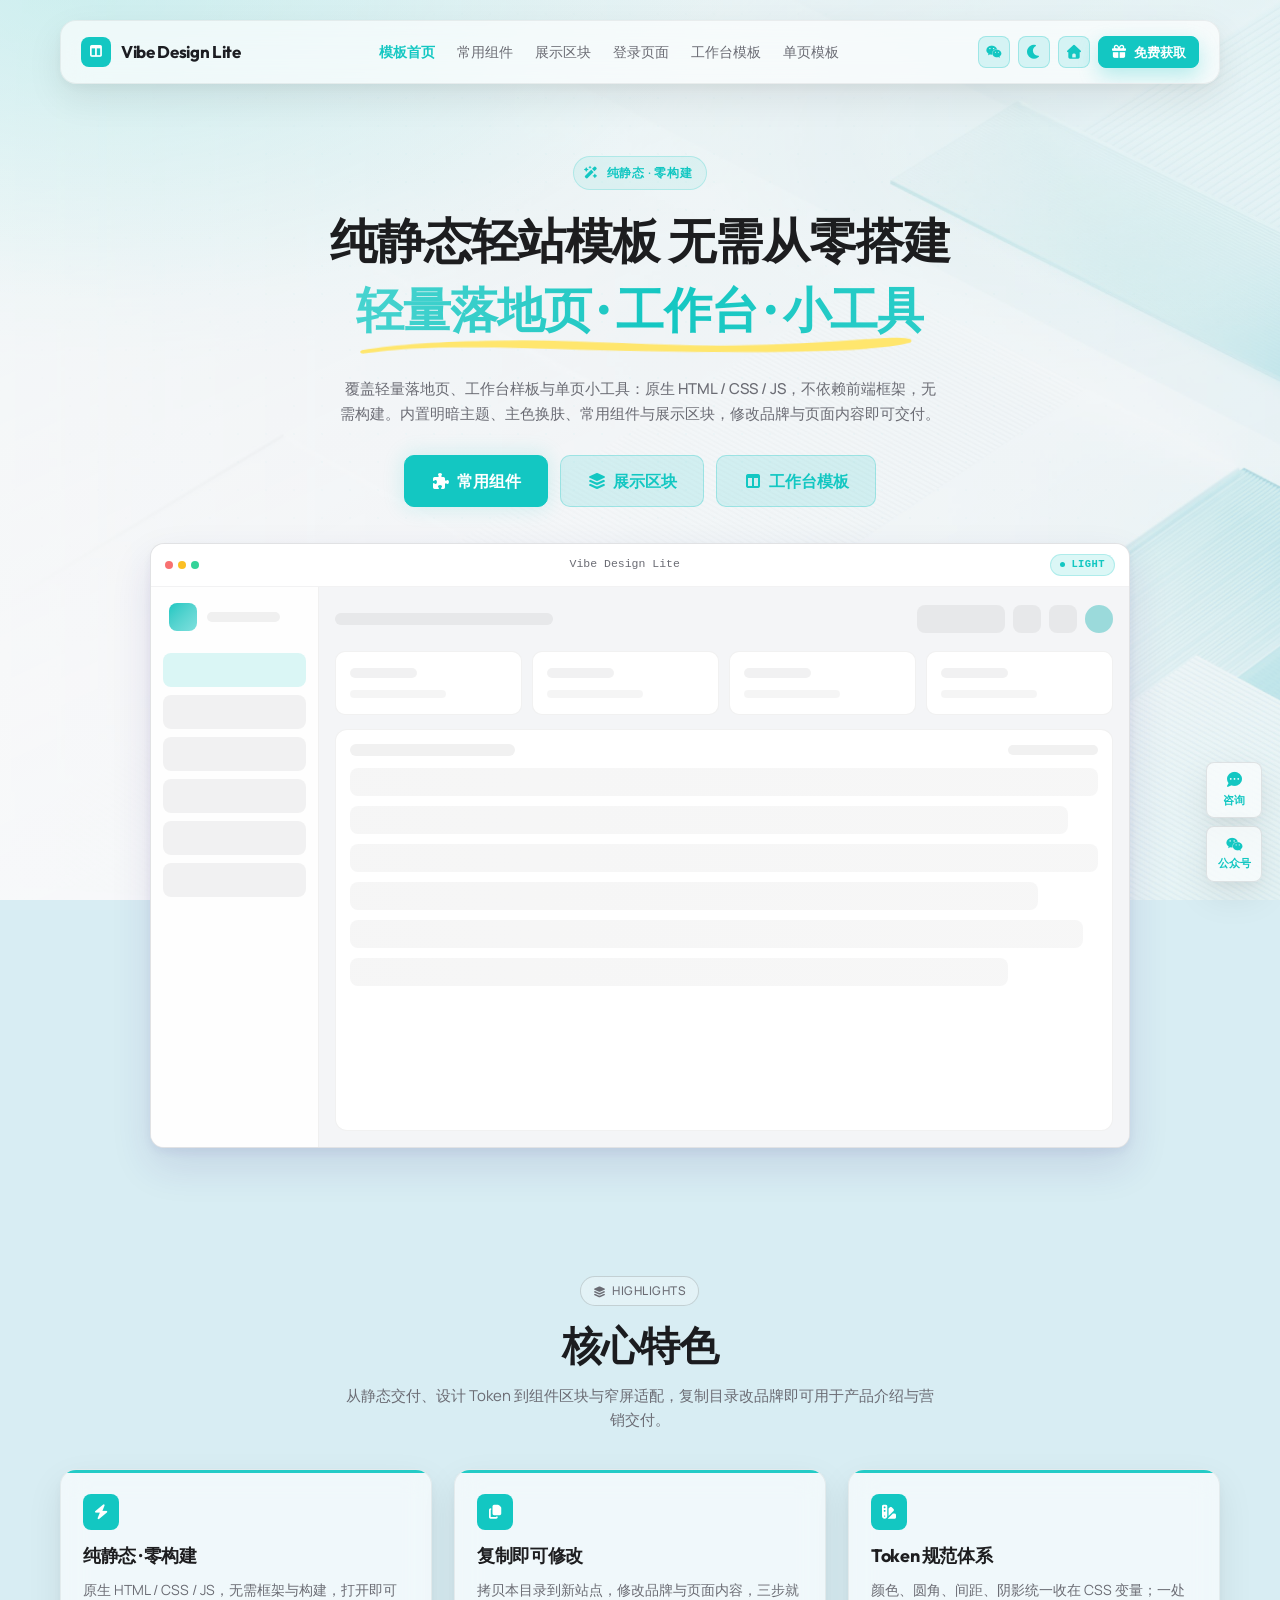
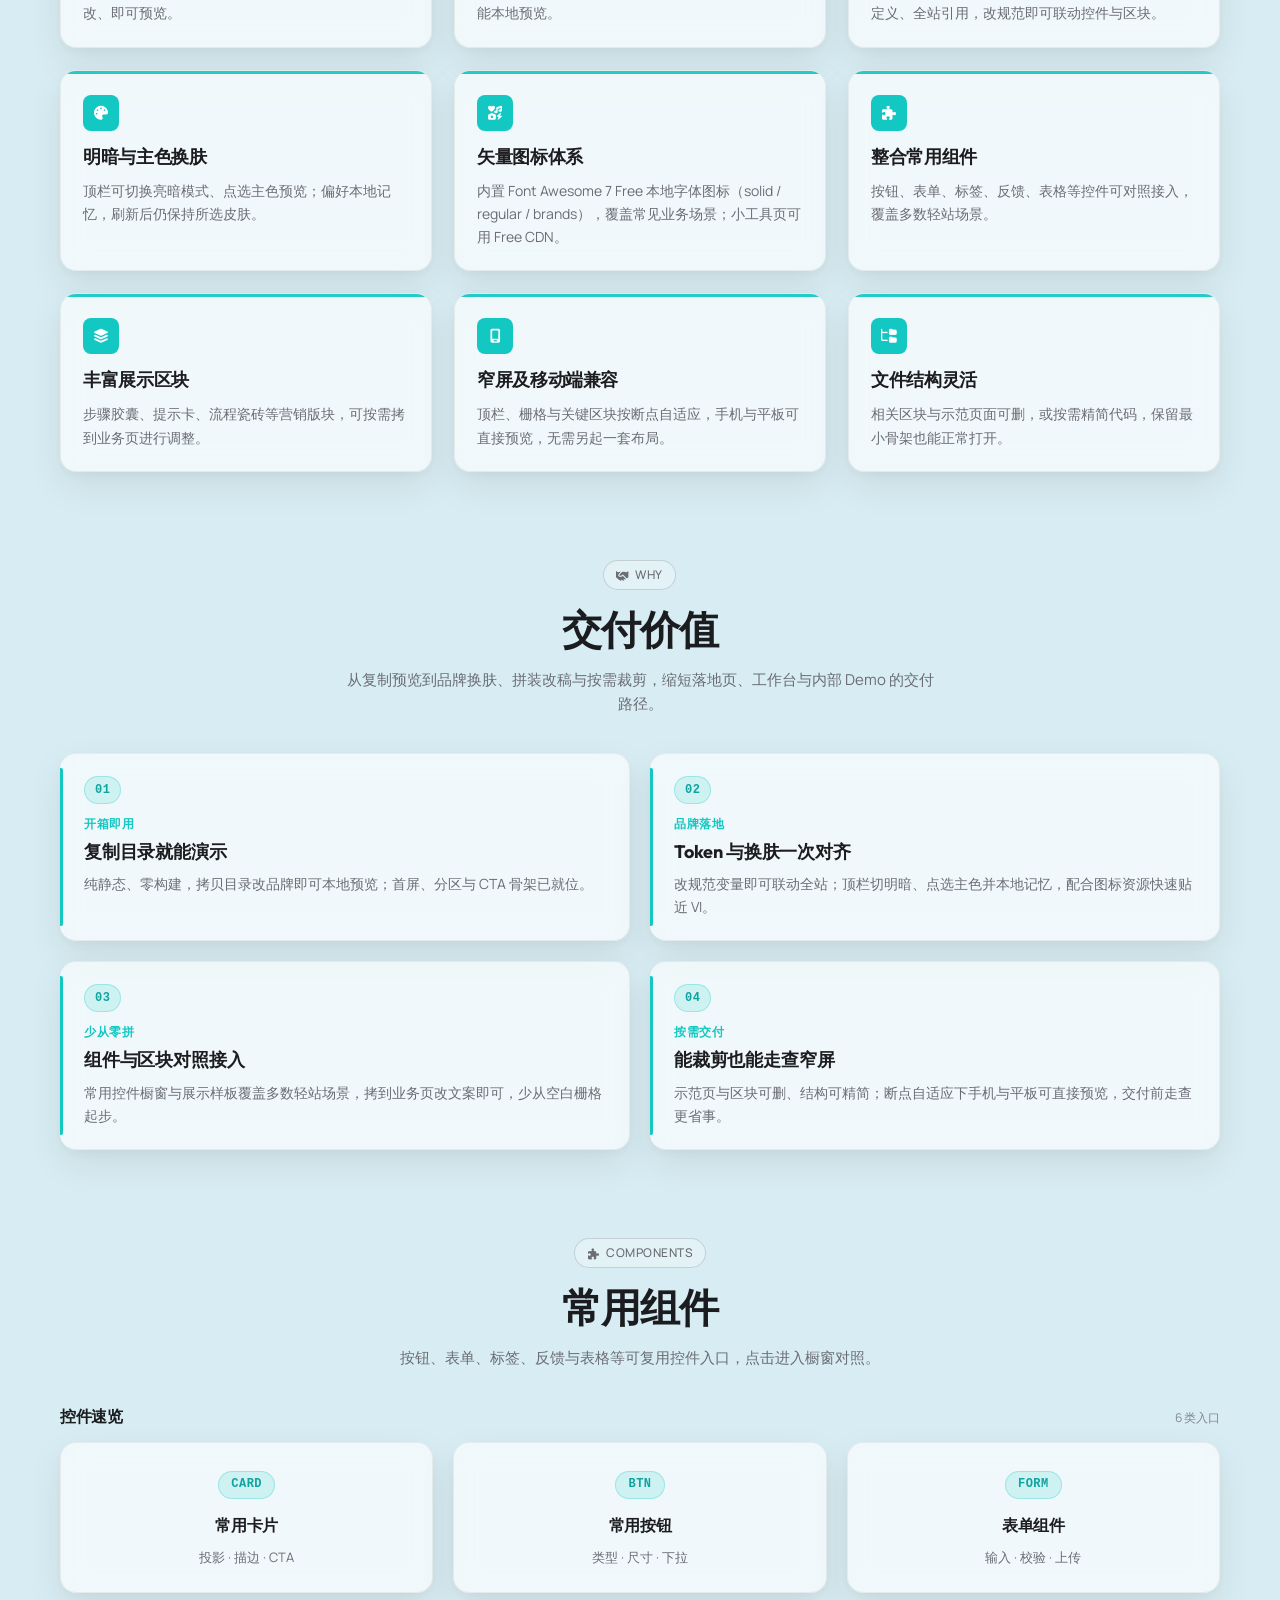
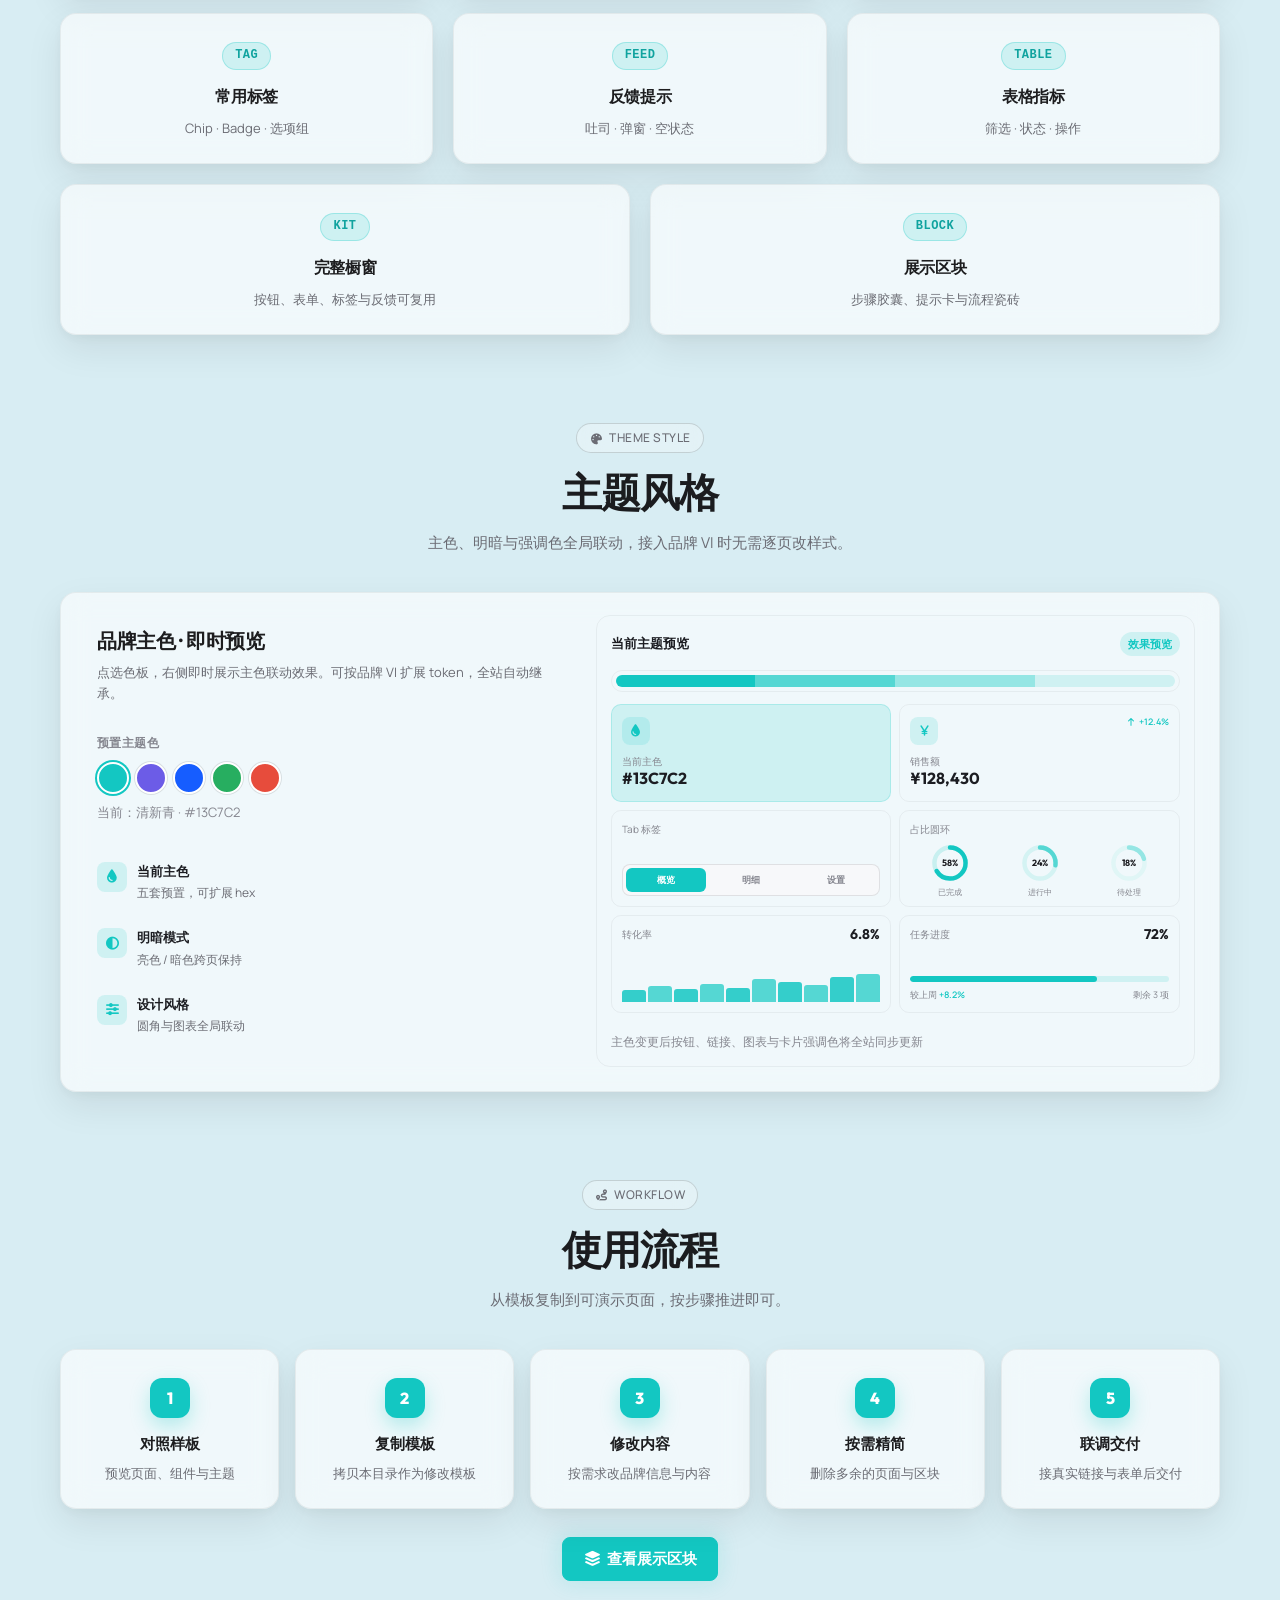
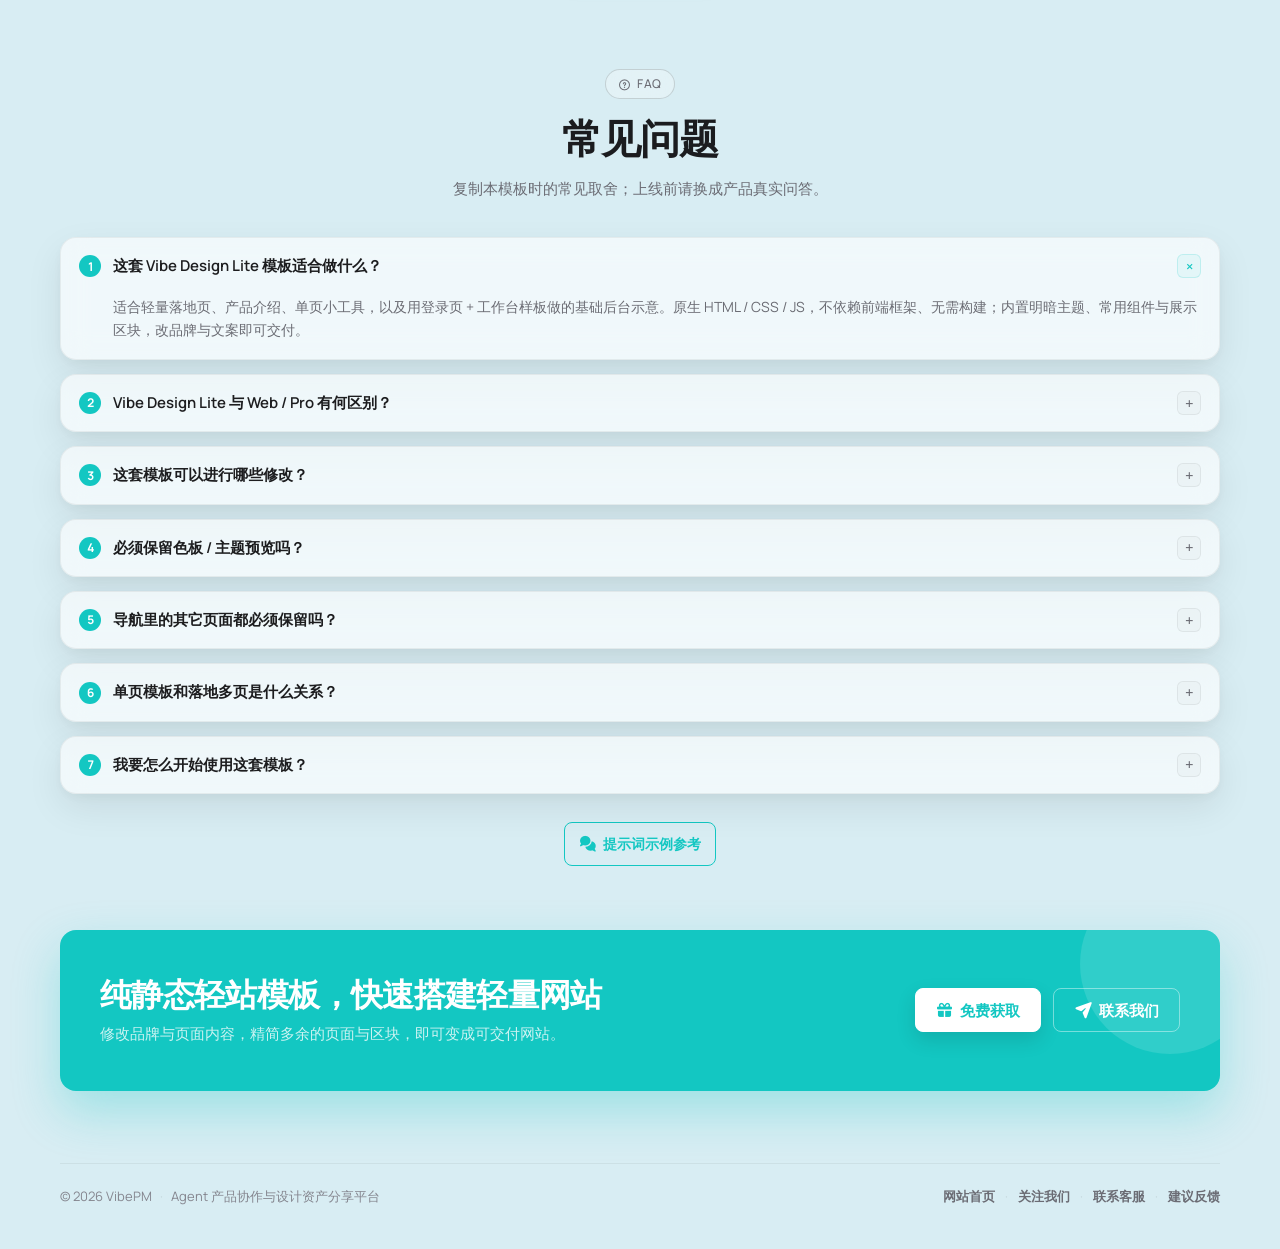
==== index.html @ 29d190fe "Initial open-source release of Vibe Design Lite static template. Includes marketing pages, component" ====
<!DOCTYPE html>
<html lang="zh-CN">
<head>
  <meta charset="UTF-8" />
  <meta name="viewport" content="width=device-width, initial-scale=1" />
  <title>Vibe Design Lite — 轻量静态落地页模板 | VibePM</title>
  <meta name="description" content="Vibe Design Lite：纯静态 HTML/CSS/JS 轻站模板，含落地介绍、组件橱窗、展示区块，以及可选登录页与工作台样板；复制目录改品牌即可预览。" />
  <meta name="keywords" content="Vibe Design Lite,落地页模板,轻站,静态站,工作台,lite-site,VibePM,组件橱窗,FAQ" />
  <meta name="author" content="VibePM" />
  <meta name="theme-color" content="#13c7c2" />
  <script src="./assets/common/js/theme.js"></script>
  <link rel="stylesheet" href="./vendor/fontawesome_free/css/all.min.css" />
  <link rel="stylesheet" href="./assets/common/css/global.css" />
  <link rel="stylesheet" href="./assets/common/css/chrome.css" />
  <link rel="stylesheet" href="./assets/common/css/components.css" />
  <link rel="stylesheet" href="./css/index.css" />
  <link rel="stylesheet" href="./assets/effects/hero-accent-stroke/hero-accent-stroke.css" />
  <link rel="icon" href="./assets/images/logo.svg" type="image/svg+xml">
</head>
<body id="top" class="wa-landing-cover">
  <div class="wa-landing-bg" aria-hidden="true">
    <div class="wa-landing-bg__image"></div>
    <div class="wa-landing-bg__glow"></div>
    <div class="wa-landing-bg__aura"></div>
    <div class="wa-landing-bg__dots"></div>
  </div>

  <div class="wa-shell">
    <div class="wa-nav-shell">
      <div class="wa-nav-shell__inner">
        <header class="wa-nav wa-nav--card">
          <a class="wa-brand" href="#top" aria-label="Vibe Design Lite，返回顶部">
            <span class="wa-brand__mark" aria-hidden="true"><i class="fa-solid fa-table-columns"></i></span>
            <span class="wa-brand__name">Vibe Design Lite</span>
          </a>

          <nav class="wa-nav__links" aria-label="主导航">
            <a href="./index.html" aria-current="page">模板首页</a>
            <a href="./components.html">常用组件</a>
            <a href="./showcase.html">展示区块</a>
            <a href="./login.html" target="_blank" rel="noopener noreferrer">登录页面</a>
            <a href="./shell-dashboard.html" target="_blank" rel="noopener noreferrer">工作台模板</a>
            <a href="./tool.html" target="_blank" rel="noopener noreferrer">单页模板</a>
          </nav>

          <div class="wa-nav__actions">
            <button type="button" class="wa-nav__icon-btn wa-nav__icon-btn--aux" data-modal-open="wechat-modal" aria-label="关注公众号" title="关注公众号">
              <i class="fa-brands fa-weixin" aria-hidden="true"></i>
            </button>
            <button
              type="button"
              class="wa-nav__icon-btn wa-nav__icon-btn--aux"
              data-wa-theme-toggle
              aria-pressed="false"
              aria-label="切换主题"
              title="切换主题"
            >
              <i class="fa-regular fa-moon" aria-hidden="true"></i>
            </button>
            <a
              class="wa-nav__icon-btn wa-nav__icon-btn--aux"
              href="https://www.vibepm.net/"
              target="_blank"
              rel="noopener noreferrer"
              aria-label="网站首页"
              title="网站首页"
            >
              <i class="fa-solid fa-house" aria-hidden="true"></i>
            </a>
            <a
              class="wa-btn wa-btn--primary wa-btn--sm wa-nav__home"
              href="https://www.vibepm.net/home/templates/"
              target="_blank"
              rel="noopener noreferrer"
              aria-label="免费获取"
            >
              <i class="fa-solid fa-gift" aria-hidden="true"></i>
              <span class="wa-nav__home-label">免费获取</span>
            </a>
            <button
              type="button"
              class="wa-nav__toggle"
              data-nav-toggle
              aria-expanded="false"
              aria-controls="nav-drawer"
              aria-label="打开菜单"
            >
              <i class="fa-solid fa-bars" aria-hidden="true"></i>
            </button>
          </div>
        </header>

        <div class="wa-nav__drawer" id="nav-drawer" data-nav-drawer>
          <nav aria-label="移动导航">
            <a href="./index.html" aria-current="page">介绍首页</a>
            <a href="./components.html">常用组件</a>
            <a href="./showcase.html">展示区块</a>
            <a href="./login.html" target="_blank" rel="noopener noreferrer">登录页面</a>
            <a href="./shell-dashboard.html" target="_blank" rel="noopener noreferrer">工作台模板</a>
            <a href="./tool.html" target="_blank" rel="noopener noreferrer">单页模板</a>
          </nav>
        </div>
      </div>
    </div>

    <main class="wa-main">
      <section class="wa-hero wa-hero--pro">
        <div class="wa-container">
          <div class="wa-hero__copy">
            <p class="wa-hero__eyebrow"><i class="fa-solid fa-wand-magic-sparkles" aria-hidden="true"></i> 纯静态 · 零构建</p>
            <h1 class="wa-hero__title">
              <span class="wa-hero__sub">
                纯静态轻站模板 无需从零搭建
                <span class="wa-hero__accent">轻量落地页 · 工作台 · 小工具<svg class="wa-hero__accent-stroke" viewBox="0 0 282 18" preserveAspectRatio="none" aria-hidden="true"><path d="M3 9.5C22 4.8 52 2.6 84 3.4c34 .9 66 5.2 100 5.8 26 .5 52-1.8 78-4.2 6.4-.6 12.2-.8 16.8.4 1.6.4 1.8 2.6.2 3.2-10 3.6-24 4.8-38 5.4-36 1.4-72 .2-107-1.6C99 10.8 66 7.2 34 8.6 20 9.2 9.5 11.2 4.2 12.2 2.2 12.6 1.4 10.6 3 9.5Z"/></svg></span>
              </span>
            </h1>
            <p class="wa-hero__lead">覆盖轻量落地页、工作台样板与单页小工具：原生 HTML / CSS / JS，不依赖前端框架，无需构建。内置明暗主题、主色换肤、常用组件与展示区块，修改品牌与页面内容即可交付。</p>
            <div class="wa-hero__actions">
              <a class="wa-btn wa-btn--primary wa-btn--lg" href="./components.html">
                <i class="fa-solid fa-puzzle-piece" aria-hidden="true"></i>
                常用组件
              </a>
              <a class="wa-btn wa-btn--soft wa-btn--lg" href="./showcase.html">
                <i class="fa-solid fa-layer-group" aria-hidden="true"></i>
                展示区块
              </a>
              <a
                class="wa-btn wa-btn--soft wa-btn--lg"
                href="./shell-dashboard.html"
                target="_blank"
                rel="noopener noreferrer"
              >
                <i class="fa-solid fa-table-columns" aria-hidden="true"></i>
                工作台模板
              </a>
            </div>
          </div>

          <div class="wa-hero-demo" aria-label="产品界面示意">
            <div class="wa-stage">
              <div class="wa-stage__chrome">
                <div class="wa-stage__dots" aria-hidden="true"><span></span><span></span><span></span></div>
                <span class="wa-stage__meta">Vibe Design Lite</span>
                <span class="wa-stage__status">
                  <span class="wa-stage__status-light">LIGHT</span>
                  <span class="wa-stage__status-dark">DARK</span>
                </span>
              </div>
              <div class="wa-hero-demo__screens" aria-hidden="true">
                <div class="wa-admin-skel">
                  <aside class="wa-admin-skel__side">
                    <div class="wa-admin-skel__brand">
                      <span class="wa-admin-skel__logo"></span>
                      <span class="wa-admin-skel__bar wa-admin-skel__bar--sm" style="width: 56%"></span>
                    </div>
                    <div class="wa-admin-skel__nav">
                      <span class="wa-admin-skel__nav-item is-active"></span>
                      <span class="wa-admin-skel__nav-item"></span>
                      <span class="wa-admin-skel__nav-item"></span>
                      <span class="wa-admin-skel__nav-item"></span>
                      <span class="wa-admin-skel__nav-item"></span>
                      <span class="wa-admin-skel__nav-item"></span>
                    </div>
                  </aside>
                  <div class="wa-admin-skel__main">
                    <div class="wa-admin-skel__top">
                      <span class="wa-admin-skel__bar" style="width: 28%"></span>
                      <div class="wa-admin-skel__top-tools">
                        <span class="wa-admin-skel__chip"></span>
                        <span class="wa-admin-skel__dot"></span>
                        <span class="wa-admin-skel__dot"></span>
                        <span class="wa-admin-skel__avatar"></span>
                      </div>
                    </div>
                    <div class="wa-admin-skel__stats">
                      <div class="wa-admin-skel__stat"></div>
                      <div class="wa-admin-skel__stat"></div>
                      <div class="wa-admin-skel__stat"></div>
                      <div class="wa-admin-skel__stat"></div>
                    </div>
                    <div class="wa-admin-skel__panel">
                      <div class="wa-admin-skel__panel-head">
                        <span class="wa-admin-skel__bar" style="width: 22%"></span>
                        <span class="wa-admin-skel__bar wa-admin-skel__bar--sm" style="width: 12%"></span>
                      </div>
                      <div class="wa-admin-skel__rows">
                        <span class="wa-admin-skel__row"></span>
                        <span class="wa-admin-skel__row"></span>
                        <span class="wa-admin-skel__row"></span>
                        <span class="wa-admin-skel__row"></span>
                        <span class="wa-admin-skel__row"></span>
                        <span class="wa-admin-skel__row"></span>
                      </div>
                    </div>
                  </div>
                </div>
              </div>
            </div>
          </div>
        </div>
      </section>

      <section class="wa-section" id="features">
        <div class="wa-container">
          <div class="wa-section__head">
            <p class="wa-section__eyebrow"><i class="fa-solid fa-layer-group" aria-hidden="true"></i> Highlights</p>
            <h2 class="wa-section__title">核心特色</h2>
            <p class="wa-section__desc">从静态交付、设计 Token 到组件区块与窄屏适配，复制目录改品牌即可用于产品介绍与营销交付。</p>
          </div>
          <div class="wa-features">
            <article class="wa-feature">
              <div class="wa-feature__icon"><i class="fa-solid fa-bolt" aria-hidden="true"></i></div>
              <h3 class="wa-feature__title">纯静态 · 零构建</h3>
              <p class="wa-feature__text">原生 HTML / CSS / JS，无需框架与构建，打开即可改、即可预览。</p>
            </article>
            <article class="wa-feature">
              <div class="wa-feature__icon"><i class="fa-solid fa-copy" aria-hidden="true"></i></div>
              <h3 class="wa-feature__title">复制即可修改</h3>
              <p class="wa-feature__text">拷贝本目录到新站点，修改品牌与页面内容，三步就能本地预览。</p>
            </article>
            <article class="wa-feature">
              <div class="wa-feature__icon"><i class="fa-solid fa-swatchbook" aria-hidden="true"></i></div>
              <h3 class="wa-feature__title">Token 规范体系</h3>
              <p class="wa-feature__text">颜色、圆角、间距、阴影统一收在 CSS 变量；一处定义、全站引用，改规范即可联动控件与区块。</p>
            </article>
            <article class="wa-feature">
              <div class="wa-feature__icon"><i class="fa-solid fa-palette" aria-hidden="true"></i></div>
              <h3 class="wa-feature__title">明暗与主色换肤</h3>
              <p class="wa-feature__text">顶栏可切换亮暗模式、点选主色预览；偏好本地记忆，刷新后仍保持所选皮肤。</p>
            </article>
            <article class="wa-feature">
              <div class="wa-feature__icon"><i class="fa-solid fa-icons" aria-hidden="true"></i></div>
              <h3 class="wa-feature__title">矢量图标体系</h3>
              <p class="wa-feature__text">内置 Font Awesome 7 Free 本地字体图标（solid / regular / brands），覆盖常见业务场景；小工具页可用 Free CDN。</p>
            </article>
            <article class="wa-feature">
              <div class="wa-feature__icon"><i class="fa-solid fa-puzzle-piece" aria-hidden="true"></i></div>
              <h3 class="wa-feature__title">整合常用组件</h3>
              <p class="wa-feature__text">按钮、表单、标签、反馈、表格等控件可对照接入，覆盖多数轻站场景。</p>
            </article>
            <article class="wa-feature">
              <div class="wa-feature__icon"><i class="fa-solid fa-layer-group" aria-hidden="true"></i></div>
              <h3 class="wa-feature__title">丰富展示区块</h3>
              <p class="wa-feature__text">步骤胶囊、提示卡、流程瓷砖等营销版块，可按需拷到业务页进行调整。</p>
            </article>
            <article class="wa-feature">
              <div class="wa-feature__icon"><i class="fa-solid fa-mobile-screen" aria-hidden="true"></i></div>
              <h3 class="wa-feature__title">窄屏及移动端兼容</h3>
              <p class="wa-feature__text">顶栏、栅格与关键区块按断点自适应，手机与平板可直接预览，无需另起一套布局。</p>
            </article>
            <article class="wa-feature">
              <div class="wa-feature__icon"><i class="fa-solid fa-folder-tree" aria-hidden="true"></i></div>
              <h3 class="wa-feature__title">文件结构灵活</h3>
              <p class="wa-feature__text">相关区块与示范页面可删，或按需精简代码，保留最小骨架也能正常打开。</p>
            </article>
          </div>
        </div>
      </section>

      <section class="wa-section wa-section--muted" id="value">
        <div class="wa-container">
          <div class="wa-section__head">
            <p class="wa-section__eyebrow"><i class="fa-solid fa-handshake" aria-hidden="true"></i> Why</p>
            <h2 class="wa-section__title">交付价值</h2>
            <p class="wa-section__desc">从复制预览到品牌换肤、拼装改稿与按需裁剪，缩短落地页、工作台与内部 Demo 的交付路径。</p>
          </div>
          <div class="wa-value-grid">
            <article class="wa-value">
              <span class="wa-value__index" aria-hidden="true">01</span>
              <div class="wa-value__content">
                <p class="wa-value__kicker">开箱即用</p>
                <h3 class="wa-value__title">复制目录就能演示</h3>
                <p class="wa-value__text">纯静态、零构建，拷贝目录改品牌即可本地预览；首屏、分区与 CTA 骨架已就位。</p>
              </div>
            </article>
            <article class="wa-value">
              <span class="wa-value__index" aria-hidden="true">02</span>
              <div class="wa-value__content">
                <p class="wa-value__kicker">品牌落地</p>
                <h3 class="wa-value__title">Token 与换肤一次对齐</h3>
                <p class="wa-value__text">改规范变量即可联动全站；顶栏切明暗、点选主色并本地记忆，配合图标资源快速贴近 VI。</p>
              </div>
            </article>
            <article class="wa-value">
              <span class="wa-value__index" aria-hidden="true">03</span>
              <div class="wa-value__content">
                <p class="wa-value__kicker">少从零拼</p>
                <h3 class="wa-value__title">组件与区块对照接入</h3>
                <p class="wa-value__text">常用控件橱窗与展示样板覆盖多数轻站场景，拷到业务页改文案即可，少从空白栅格起步。</p>
              </div>
            </article>
            <article class="wa-value">
              <span class="wa-value__index" aria-hidden="true">04</span>
              <div class="wa-value__content">
                <p class="wa-value__kicker">按需交付</p>
                <h3 class="wa-value__title">能裁剪也能走查窄屏</h3>
                <p class="wa-value__text">示范页与区块可删、结构可精简；断点自适应下手机与平板可直接预览，交付前走查更省事。</p>
              </div>
            </article>
          </div>
        </div>
      </section>

      <section class="wa-section" id="kit">
        <div class="wa-container">
          <div class="wa-section__head">
            <p class="wa-section__eyebrow"><i class="fa-solid fa-puzzle-piece" aria-hidden="true"></i> Components</p>
            <h2 class="wa-section__title">常用组件</h2>
            <p class="wa-section__desc">按钮、表单、标签、反馈与表格等可复用控件入口，点击进入橱窗对照。</p>
          </div>

          <div class="wa-template-head"><h3>控件速览</h3><span>6 类入口</span></div>
          <div class="wa-export-grid wa-export-grid--3">
            <a class="wa-export-card" href="./components.html#kit-cards">
              <span class="wa-export-card__ext">CARD</span>
              <h3>常用卡片</h3>
              <p>投影 · 描边 · CTA</p>
            </a>
            <a class="wa-export-card" href="./components.html#kit-buttons">
              <span class="wa-export-card__ext">BTN</span>
              <h3>常用按钮</h3>
              <p>类型 · 尺寸 · 下拉</p>
            </a>
            <a class="wa-export-card" href="./components.html#kit-forms">
              <span class="wa-export-card__ext">FORM</span>
              <h3>表单组件</h3>
              <p>输入 · 校验 · 上传</p>
            </a>
            <a class="wa-export-card" href="./components.html#kit-tags">
              <span class="wa-export-card__ext">TAG</span>
              <h3>常用标签</h3>
              <p>Chip · Badge · 选项组</p>
            </a>
            <a class="wa-export-card" href="./components.html#kit-feedback">
              <span class="wa-export-card__ext">FEED</span>
              <h3>反馈提示</h3>
              <p>吐司 · 弹窗 · 空状态</p>
            </a>
            <a class="wa-export-card" href="./components.html#kit-table">
              <span class="wa-export-card__ext">TABLE</span>
              <h3>表格指标</h3>
              <p>筛选 · 状态 · 操作</p>
            </a>
          </div>

          <div class="wa-export-grid wa-export-grid--2">
            <a class="wa-export-card" href="./components.html">
              <span class="wa-export-card__ext">KIT</span>
              <h3>完整橱窗</h3>
              <p>按钮、表单、标签与反馈可复用</p>
            </a>
            <a class="wa-export-card" href="./showcase.html">
              <span class="wa-export-card__ext">BLOCK</span>
              <h3>展示区块</h3>
              <p>步骤胶囊、提示卡与流程瓷砖</p>
            </a>
          </div>
        </div>
      </section>

      <section class="wa-section wa-section--muted" id="theme">
        <div class="wa-container">
          <div class="wa-section__head">
            <p class="wa-section__eyebrow"><i class="fa-solid fa-palette" aria-hidden="true"></i> Theme Style</p>
            <h2 class="wa-section__title">主题风格</h2>
            <p class="wa-section__desc">主色、明暗与强调色全局联动，接入品牌 VI 时无需逐页改样式。</p>
          </div>
          <div class="wa-theme-studio">
            <div class="wa-theme-studio__row">
              <div class="wa-theme-studio__controls">
                <div class="wa-theme-studio__intro">
                  <h3>品牌主色 · 即时预览</h3>
                  <p>点选色板，右侧即时展示主色联动效果。可按品牌 VI 扩展 token，全站自动继承。</p>
                </div>
                <div class="wa-theme-studio__panel">
                  <span class="wa-theme-studio__swatches-label">预置主题色</span>
                  <div class="wa-swatches" role="list" aria-label="主题色" data-theme-swatches>
                    <button class="wa-swatch is-active" type="button" data-color="#13C7C2" data-label="清新青" style="background:#13C7C2" title="清新青" aria-label="清新青"></button>
                    <button class="wa-swatch" type="button" data-color="#6C5CE7" data-label="品牌紫" style="background:#6C5CE7" title="品牌紫" aria-label="品牌紫"></button>
                    <button class="wa-swatch" type="button" data-color="#165DFF" data-label="科技蓝" style="background:#165DFF" title="科技蓝" aria-label="科技蓝"></button>
                    <button class="wa-swatch" type="button" data-color="#27AE60" data-label="生机绿" style="background:#27AE60" title="生机绿" aria-label="生机绿"></button>
                    <button class="wa-swatch" type="button" data-color="#E74C3C" data-label="活力橙" style="background:#E74C3C" title="活力橙" aria-label="活力橙"></button>
                  </div>
                  <p class="wa-swatch-label" data-swatch-label>当前：清新青 · #13C7C2</p>
                </div>
                <ul class="wa-theme-points" aria-label="主题能力">
                  <li>
                    <span class="wa-theme-points__icon" aria-hidden="true"><i class="fa-solid fa-droplet"></i></span>
                    <span><strong>当前主色</strong>五套预置，可扩展 hex</span>
                  </li>
                  <li>
                    <span class="wa-theme-points__icon" aria-hidden="true"><i class="fa-solid fa-circle-half-stroke"></i></span>
                    <span><strong>明暗模式</strong>亮色 / 暗色跨页保持</span>
                  </li>
                  <li>
                    <span class="wa-theme-points__icon" aria-hidden="true"><i class="fa-solid fa-sliders"></i></span>
                    <span><strong>设计风格</strong>圆角与图表全局联动</span>
                  </li>
                </ul>
              </div>
              <div class="wa-theme-preview" aria-label="当前主题预览">
                <div class="wa-theme-preview__head">
                  <span>当前主题预览</span>
                  <span class="wa-theme-preview__tag">效果预览</span>
                </div>
                <div class="wa-theme-preview__bar" aria-hidden="true"><span></span><span></span><span></span><span></span></div>
                <div class="wa-theme-preview__cards" aria-hidden="true">
                  <article class="wa-theme-preview__card wa-theme-preview__card--accent wa-theme-preview__card--stack">
                    <span class="wa-theme-preview__card-icon" aria-hidden="true"><i class="fa-solid fa-droplet"></i></span>
                    <div class="wa-theme-preview__card-body">
                      <span>当前主色</span>
                      <strong data-preview-hex>#13C7C2</strong>
                    </div>
                  </article>
                  <article class="wa-theme-preview__card wa-theme-preview__card--stack wa-theme-preview__card--has-badge">
                    <em class="wa-theme-preview__card-delta"><i class="fa-solid fa-arrow-up" aria-hidden="true"></i>+12.4%</em>
                    <span class="wa-theme-preview__card-icon" aria-hidden="true"><i class="fa-solid fa-yen-sign"></i></span>
                    <div class="wa-theme-preview__card-body">
                      <span>销售额</span>
                      <strong>¥128,430</strong>
                    </div>
                  </article>
                  <article class="wa-theme-preview__card">
                    <span class="wa-theme-preview__card-label">Tab 标签</span>
                    <div class="wa-theme-preview__card-tabs">
                      <span class="is-active">概览</span>
                      <span>明细</span>
                      <span>设置</span>
                    </div>
                  </article>
                  <article class="wa-theme-preview__card">
                    <span class="wa-theme-preview__card-label">占比圆环</span>
                    <div class="wa-theme-preview__ring-group">
                      <div class="wa-theme-preview__ring-item">
                        <div class="wa-theme-preview__card-ring">
                          <svg viewBox="0 0 36 36" aria-hidden="true">
                            <circle cx="18" cy="18" r="14" fill="none" stroke="currentColor" stroke-width="4" opacity="0.18"></circle>
                            <circle cx="18" cy="18" r="14" fill="none" stroke="currentColor" stroke-width="4" stroke-dasharray="58 100" stroke-linecap="round" transform="rotate(-90 18 18)"></circle>
                          </svg>
                          <span>58%</span>
                        </div>
                        <span class="wa-theme-preview__ring-label">已完成</span>
                      </div>
                      <div class="wa-theme-preview__ring-item">
                        <div class="wa-theme-preview__card-ring">
                          <svg viewBox="0 0 36 36" aria-hidden="true">
                            <circle cx="18" cy="18" r="14" fill="none" stroke="currentColor" stroke-width="4" opacity="0.18"></circle>
                            <circle cx="18" cy="18" r="14" fill="none" stroke="currentColor" stroke-width="4" stroke-dasharray="24 100" stroke-linecap="round" transform="rotate(-90 18 18)"></circle>
                          </svg>
                          <span>24%</span>
                        </div>
                        <span class="wa-theme-preview__ring-label">进行中</span>
                      </div>
                      <div class="wa-theme-preview__ring-item">
                        <div class="wa-theme-preview__card-ring">
                          <svg viewBox="0 0 36 36" aria-hidden="true">
                            <circle cx="18" cy="18" r="14" fill="none" stroke="currentColor" stroke-width="4" opacity="0.18"></circle>
                            <circle cx="18" cy="18" r="14" fill="none" stroke="currentColor" stroke-width="4" stroke-dasharray="18 100" stroke-linecap="round" transform="rotate(-90 18 18)"></circle>
                          </svg>
                          <span>18%</span>
                        </div>
                        <span class="wa-theme-preview__ring-label">待处理</span>
                      </div>
                    </div>
                  </article>
                  <article class="wa-theme-preview__card">
                    <div class="wa-theme-preview__card-top">
                      <span class="wa-theme-preview__card-label">转化率</span>
                      <strong class="wa-theme-preview__card-value is-sm">6.8%</strong>
                    </div>
                    <div class="wa-theme-preview__card-chart">
                      <span style="height:38%"></span><span style="height:52%"></span><span style="height:42%"></span><span style="height:58%"></span><span style="height:46%"></span><span style="height:72%"></span><span style="height:64%"></span><span style="height:55%"></span><span style="height:80%"></span><span style="height:88%"></span>
                    </div>
                  </article>
                  <article class="wa-theme-preview__card">
                    <div class="wa-theme-preview__card-top">
                      <span class="wa-theme-preview__card-label">任务进度</span>
                      <strong class="wa-theme-preview__card-value is-sm">72%</strong>
                    </div>
                    <div class="wa-theme-preview__card-progress"><span style="width:72%"></span></div>
                    <div class="wa-theme-preview__card-foot">
                      <span>较上周 <strong class="is-up">+8.2%</strong></span>
                      <span>剩余 3 项</span>
                    </div>
                  </article>

                </div>
                <p class="wa-theme-preview__note">主色变更后按钮、链接、图表与卡片强调色将全站同步更新</p>
              </div>
            </div>
          </div>
        </div>
      </section>

      <section class="wa-section" id="workflow">
        <div class="wa-container">
          <div class="wa-section__head">
            <p class="wa-section__eyebrow"><i class="fa-solid fa-route" aria-hidden="true"></i> Workflow</p>
            <h2 class="wa-section__title">使用流程</h2>
            <p class="wa-section__desc">从模板复制到可演示页面，按步骤推进即可。</p>
          </div>
          <div class="wa-steps">
            <div class="wa-step"><span class="wa-step__num">1</span><strong>对照样板</strong><span>预览页面、组件与主题</span></div>
            <div class="wa-step"><span class="wa-step__num">2</span><strong>复制模板</strong><span>拷贝本目录作为修改模板</span></div>
            <div class="wa-step"><span class="wa-step__num">3</span><strong>修改内容</strong><span>按需求改品牌信息与内容</span></div>
            <div class="wa-step"><span class="wa-step__num">4</span><strong>按需精简</strong><span>删除多余的页面与区块</span></div>
            <div class="wa-step"><span class="wa-step__num">5</span><strong>联调交付</strong><span>接真实链接与表单后交付</span></div>
          </div>
          <div class="wa-workflow-cta">
            <a class="wa-btn wa-btn--primary wa-btn--lg" href="./showcase.html">
              <i class="fa-solid fa-layer-group" aria-hidden="true"></i>
              查看展示区块
            </a>
          </div>
        </div>
      </section>

      <section class="wa-section" id="faq">
        <div class="wa-container">
          <div class="wa-section__head">
            <p class="wa-section__eyebrow"><i class="fa-regular fa-circle-question" aria-hidden="true"></i> FAQ</p>
            <h2 class="wa-section__title">常见问题</h2>
            <p class="wa-section__desc">复制本模板时的常见取舍；上线前请换成产品真实问答。</p>
          </div>
          <div class="wa-faq" data-faq data-faq-accordion>
            <div class="wa-faq__item is-open">
              <button type="button" class="wa-faq__q" aria-expanded="true">
                <span class="wa-faq__label"><span class="wa-faq__index" aria-hidden="true">1</span>这套 Vibe Design Lite 模板适合做什么？</span>
                <span class="wa-faq__toggle" aria-hidden="true"></span>
              </button>
              <div class="wa-faq__a">适合轻量落地页、产品介绍、单页小工具，以及用登录页 + 工作台样板做的基础后台示意。原生 HTML / CSS / JS，不依赖前端框架、无需构建；内置明暗主题、常用组件与展示区块，改品牌与文案即可交付。</div>
            </div>
            <div class="wa-faq__item">
              <button type="button" class="wa-faq__q" aria-expanded="false">
                <span class="wa-faq__label"><span class="wa-faq__index" aria-hidden="true">2</span>Vibe Design Lite 与 Web / Pro 有何区别？</span>
                <span class="wa-faq__toggle" aria-hidden="true"></span>
              </button>
              <div class="wa-faq__a">Vibe Design Lite 是轻量化的纯静态站模板，覆盖落地页、工作台样板与单页小工具。<a href="../web/index.html" target="_blank" rel="noopener noreferrer">Vibe Design Web</a> 面向官网 / 落地页，整合完整前端组件库与布局、区块资源，配合 Agent 选型生成页面。<a href="../pro/index.html" target="_blank" rel="noopener noreferrer">Vibe Design Pro</a> 则是完整管理后台（Vue / Arco 等），与 Lite 工作台不是同一套。要纯静态轻交付选 Lite；要 Web 母版与区块库存选 Web；要正式中后台选 Pro。</div>
            </div>
            <div class="wa-faq__item">
              <button type="button" class="wa-faq__q" aria-expanded="false">
                <span class="wa-faq__label"><span class="wa-faq__index" aria-hidden="true">3</span>这套模板可以进行哪些修改？</span>
                <span class="wa-faq__toggle" aria-hidden="true"></span>
              </button>
              <div class="wa-faq__a">你可以在现有模板的基础上修改品牌 LOGO、名称、主题色，同时还可以新增页面或删除页面，以及对页面结构和样式进行修改，也可以完善和新增相关的交互组件。</div>
            </div>
            <div class="wa-faq__item">
              <button type="button" class="wa-faq__q" aria-expanded="false">
                <span class="wa-faq__label"><span class="wa-faq__index" aria-hidden="true">4</span>必须保留色板 / 主题预览吗？</span>
                <span class="wa-faq__toggle" aria-hidden="true"></span>
              </button>
              <div class="wa-faq__a">不必。页内「品牌主色 · 即时预览」仅供演示，正式站可整段删除，在 global.css 写死主色即可。顶栏明暗切换与色板预览是两回事，可单独保留。</div>
            </div>
            <div class="wa-faq__item">
              <button type="button" class="wa-faq__q" aria-expanded="false">
                <span class="wa-faq__label"><span class="wa-faq__index" aria-hidden="true">5</span>导航里的其它页面都必须保留吗？</span>
                <span class="wa-faq__toggle" aria-hidden="true"></span>
              </button>
              <div class="wa-faq__a">不必。组件橱窗、展示样板、登录页、工作台与单页模板都是可选示范：纯营销站可删对应文件并去掉导航入口；需要对照控件、拷贝区块或做基础后台示意时再保留。</div>
            </div>
            <div class="wa-faq__item">
              <button type="button" class="wa-faq__q" aria-expanded="false">
                <span class="wa-faq__label"><span class="wa-faq__index" aria-hidden="true">6</span>单页模板和落地多页是什么关系？</span>
                <span class="wa-faq__toggle" aria-hidden="true"></span>
              </button>
              <div class="wa-faq__a">单页模板把样式与脚本内联在同一文件，可单独拷走改造成小工具页；与落地多页共用视觉语言，但不依赖本站 assets 分包。导航里可新窗口打开预览。</div>
            </div>
            <div class="wa-faq__item">
              <button type="button" class="wa-faq__q" aria-expanded="false">
                <span class="wa-faq__label"><span class="wa-faq__index" aria-hidden="true">7</span>我要怎么开始使用这套模板？</span>
                <span class="wa-faq__toggle" aria-hidden="true"></span>
              </button>
              <div class="wa-faq__a">请先读本目录 <code>说明文档.md</code>（母版使用说明，人与 Agent 均可参考），再说明站点用途与品牌后改分区与页面。也可以用技能包 <code>prototype-demo</code> 将本母版生成到项目 <code>web/</code> 或 <code>admin/</code>，再继续修改。</div>
            </div>
          </div>
          <div class="wa-faq-foot">
            <button type="button" class="wa-btn wa-btn--outline" data-modal-open="prompt-examples-modal">
              <i class="fa-solid fa-comments" aria-hidden="true"></i>
              提示词示例参考
            </button>
          </div>
        </div>
      </section>

      <section class="wa-cta" id="cta">
        <div class="wa-container">
          <div class="wa-cta__panel">
            <div class="wa-cta__copy">
              <h2 class="wa-cta__title">纯静态轻站模板，快速搭建轻量网站</h2>
              <p class="wa-cta__desc">修改品牌与页面内容，精简多余的页面与区块，即可变成可交付网站。</p>
            </div>
            <div class="wa-cta__actions">
              <a
                class="wa-btn wa-btn--lg wa-cta__btn-primary"
                href="https://www.vibepm.net/home/templates/"
                target="_blank"
                rel="noopener noreferrer"
              >
                <i class="fa-solid fa-gift" aria-hidden="true"></i>
                免费获取
              </a>
              <button type="button" class="wa-btn wa-btn--lg wa-cta__btn-ghost" data-modal-open="contact-modal">
                <i class="fa-solid fa-paper-plane" aria-hidden="true"></i>
                联系我们
              </button>
            </div>
          </div>
        </div>
      </section>
    </main>

    <footer class="wa-footer">
      <div class="wa-footer__inner">
        <div class="wa-footer__meta">
          <span>© 2026 <a href="https://www.vibepm.net" target="_blank" rel="noopener noreferrer">VibePM</a></span>
          <span class="wa-footer__sep" aria-hidden="true">·</span>
          <span>Agent 产品协作与设计资产分享平台</span>
        </div>
        <nav class="wa-footer__links" aria-label="页脚导航">
          <a href="https://www.vibepm.net" target="_blank" rel="noopener noreferrer">网站首页</a>
          <span class="wa-footer__sep" aria-hidden="true">·</span>
          <a href="#" data-modal-open="wechat-modal">关注我们</a>
          <span class="wa-footer__sep" aria-hidden="true">·</span>
          <a href="https://work.weixin.qq.com/kfid/kfc30961678e9017618" target="_blank" rel="noopener noreferrer">联系客服</a>
          <span class="wa-footer__sep" aria-hidden="true">·</span>
          <a href="https://my.feishu.cn/share/base/form/shrcnSIcBulea59IXEePDCgpOse" target="_blank" rel="noopener noreferrer">建议反馈</a>
        </nav>
      </div>
    </footer>
  </div>

  <div class="wa-float-tools" aria-label="快捷工具">
    <a class="wa-float-tools__btn" href="https://work.weixin.qq.com/kfid/kfc30961678e9017618" title="咨询" target="_blank" rel="noopener noreferrer">
      <i class="fa-solid fa-comment-dots" aria-hidden="true"></i>
      <span>咨询</span>
    </a>
    <button type="button" class="wa-float-tools__btn" data-modal-open="wechat-modal" title="公众号">
      <i class="fa-brands fa-weixin" aria-hidden="true"></i>
      <span>公众号</span>
    </button>
    <a class="wa-float-tools__btn wa-float-tools__btn--top" href="#top" title="返回顶部" data-back-top>
      <i class="fa-solid fa-chevron-up" aria-hidden="true"></i>
      <span>TOP</span>
    </a>
  </div>

  <div class="wa-modal" id="demo-modal" role="dialog" aria-modal="true" aria-labelledby="demo-modal-title" aria-hidden="true">
    <div class="wa-modal__overlay" data-modal-close></div>
    <div class="wa-modal__panel" tabindex="-1" role="document">
      <div class="wa-modal__header">
        <h2 class="wa-modal__title" id="demo-modal-title">示例弹窗</h2>
        <button type="button" class="wa-modal__close" data-modal-close aria-label="关闭">
          <i class="fa-solid fa-xmark" aria-hidden="true"></i>
        </button>
      </div>
      <div class="wa-modal__body">
        <p style="margin:0;line-height:1.65;color:var(--wa-color-text-secondary)">标准弹窗结构：标题栏、正文与页脚操作区，可直接复用。</p>
      </div>
      <div class="wa-modal__footer">
        <button type="button" class="wa-btn wa-btn--secondary" data-modal-close>取消</button>
        <button type="button" class="wa-btn wa-btn--primary" data-modal-close>确认</button>
      </div>
    </div>
  </div>


  <div class="wa-modal wa-modal--wechat" id="wechat-modal" role="dialog" aria-modal="true" aria-labelledby="wechat-modal-title" aria-hidden="true">
    <div class="wa-modal__overlay" data-modal-close></div>
    <div class="wa-modal__dialog">
      <div class="wa-modal__panel" tabindex="-1" role="document">
        <div class="wa-modal__body wa-modal__body--wechat">
          <h2 class="wa-modal__wechat-title" id="wechat-modal-title">关注微信公众号</h2>
          <p class="wa-modal__desc">扫描二维码关注VibePM公众号，获取最新AI产品协作与热门工具分享</p>
          <div class="wa-modal__qr">
            <img src="https://www.vibepm.net/assets/images/qrcode_gzh.png" alt="微信公众号二维码" width="200" height="200" loading="lazy" decoding="async">
          </div>
        </div>
      </div>
      <button type="button" class="wa-modal__close wa-modal__close--float" data-modal-close aria-label="关闭">
        <i class="fa-solid fa-xmark" aria-hidden="true"></i>
      </button>
    </div>
  </div>

  <div class="wa-modal wa-modal--prompt-examples" id="prompt-examples-modal" role="dialog" aria-modal="true" aria-labelledby="prompt-examples-modal-title" aria-hidden="true">
    <div class="wa-modal__overlay" data-modal-close></div>
    <div class="wa-modal__panel" tabindex="-1" role="document">
      <div class="wa-modal__header">
        <h2 class="wa-modal__title" id="prompt-examples-modal-title">提示词示例参考</h2>
        <button type="button" class="wa-modal__close" data-modal-close aria-label="关闭">
          <i class="fa-solid fa-xmark" aria-hidden="true"></i>
        </button>
      </div>
      <div class="wa-modal__body">
        <p class="wa-prompt-ex__lead">使用 Agent 打开模板后，可以参考下面的提示词示例，对页面或布局进行修改。</p>
        <ul class="wa-prompt-ex">
          <li>
            <span class="wa-prompt-ex__tag">起步</span>
            <div class="wa-prompt-ex__body">
              <p class="wa-prompt-ex__desc">先读说明文档，再说站点用途与品牌，在本目录上直接改。</p>
              <q class="wa-prompt-ex__quote">请先阅读说明文档.md；我想做 XX 产品落地页，把品牌名、主色和首页文案改成我们的，其它示范页先保留。</q>
            </div>
          </li>
          <li>
            <span class="wa-prompt-ex__tag">工作台</span>
            <div class="wa-prompt-ex__body">
              <p class="wa-prompt-ex__desc">先读说明文档，再说后台用途与模块，从 shell 样板改起。</p>
              <q class="wa-prompt-ex__quote">请先阅读说明文档.md；我想做 XX 运营后台，从 shell-dashboard 改品牌与侧栏菜单，概览指标和列表字段换成我们的，其它 shell 示范页先保留。</q>
            </div>
          </li>
          <li>
            <span class="wa-prompt-ex__tag">风格</span>
            <div class="wa-prompt-ex__body">
              <p class="wa-prompt-ex__desc">说明目标主色，并要求亮暗一起同步。</p>
              <q class="wa-prompt-ex__quote">把品牌主色改成 #2563EB，亮暗 token 一起同步</q>
            </div>
          </li>
          <li>
            <span class="wa-prompt-ex__tag">布局</span>
            <div class="wa-prompt-ex__body">
              <p class="wa-prompt-ex__desc">说明顶栏形态，必要时补上窄屏表现。</p>
              <q class="wa-prompt-ex__quote">导航栏改为通栏导航布局，窄屏仍折叠为抽屉</q>
            </div>
          </li>
          <li>
            <span class="wa-prompt-ex__tag">版式</span>
            <div class="wa-prompt-ex__body">
              <p class="wa-prompt-ex__desc">说明目标内容宽度，避免只改单个区块。</p>
              <q class="wa-prompt-ex__quote">把页面默认内容宽度增加到 1280px</q>
            </div>
          </li>
          <li>
            <span class="wa-prompt-ex__tag">页面</span>
            <div class="wa-prompt-ex__body">
              <p class="wa-prompt-ex__desc">说明新页面用途，并要求挂上导航入口。</p>
              <q class="wa-prompt-ex__quote">新增定价页 pricing.html，并同步顶栏与抽屉导航</q>
            </div>
          </li>
          <li>
            <span class="wa-prompt-ex__tag">区块</span>
            <div class="wa-prompt-ex__body">
              <p class="wa-prompt-ex__desc">说明位置、展现形式，并带上要写入的内容要点。</p>
              <q class="wa-prompt-ex__quote">在首页新增一个功能特色区块，以卡片 + 三列展示，卡片布局和样式参考展示区块页面中的默认卡片组，相关内容如下：XXX</q>
            </div>
          </li>
          <li>
            <span class="wa-prompt-ex__tag">样板</span>
            <div class="wa-prompt-ex__body">
              <p class="wa-prompt-ex__desc">说明要从展示样板拷贝哪类版块、放到哪里。</p>
              <q class="wa-prompt-ex__quote">从展示样板拷贝步骤胶囊到首页工作流区</q>
            </div>
          </li>
          <li>
            <span class="wa-prompt-ex__tag">全局</span>
            <div class="wa-prompt-ex__body">
              <p class="wa-prompt-ex__desc">说明要把本页哪套样式收入全局复用。</p>
              <q class="wa-prompt-ex__quote">将首页功能特色卡片样式收入全局，其它页可直接复用</q>
            </div>
          </li>
          <li>
            <span class="wa-prompt-ex__tag">样式</span>
            <div class="wa-prompt-ex__body">
              <p class="wa-prompt-ex__desc">说明要改的按钮与目标形态。</p>
              <q class="wa-prompt-ex__quote">把 FAQ 下方按钮样式改为描边按钮</q>
            </div>
          </li>
          <li>
            <span class="wa-prompt-ex__tag">精简</span>
            <div class="wa-prompt-ex__body">
              <p class="wa-prompt-ex__desc">说明要删的示范页，并同步导航入口。</p>
              <q class="wa-prompt-ex__quote">删除登录页、工作台模板与单页模板，并去掉对应导航</q>
            </div>
          </li>
        </ul>
      </div>
    </div>
  </div>

  <div class="wa-modal" id="contact-modal" role="dialog" aria-modal="true" aria-labelledby="contact-modal-title" aria-hidden="true">
    <div class="wa-modal__overlay" data-modal-close></div>
    <div class="wa-modal__panel" tabindex="-1" role="document">
      <div class="wa-modal__header">
        <h2 class="wa-modal__title" id="contact-modal-title">预约演示</h2>
        <button type="button" class="wa-modal__close" data-modal-close aria-label="关闭">
          <i class="fa-solid fa-xmark" aria-hidden="true"></i>
        </button>
      </div>
      <div class="wa-modal__body">
        <p style="margin:0 0 14px;line-height:1.65;color:var(--wa-color-text-secondary)">虚构表单示意，替换为真实邮箱或第三方表单即可。</p>
        <form class="wa-form" onsubmit="return false;">
          <div class="wa-form-item">
            <label class="wa-label" for="contact-email">工作邮箱</label>
            <div class="wa-field">
              <input class="wa-field__input" id="contact-email" type="email" placeholder="you@company.com" autocomplete="off" />
            </div>
          </div>
          <div class="wa-form-item">
            <label class="wa-label" for="contact-note">想了解什么</label>
            <div class="wa-field wa-field--textarea">
              <textarea class="wa-field__textarea" id="contact-note" rows="3" placeholder="例如：落地页改版、活动专题…"></textarea>
            </div>
          </div>
        </form>
      </div>
      <div class="wa-modal__footer">
        <button type="button" class="wa-btn wa-btn--secondary" data-modal-close>关闭</button>
        <button type="button" class="wa-btn wa-btn--primary" data-modal-close data-kit-message="success" data-kit-message-text="提交成功">提交</button>
      </div>
    </div>
  </div>

  <script src="./assets/common/js/toast.js"></script>
  <script src="./assets/common/js/message.js"></script>
  <script src="./assets/common/js/modal.js"></script>
  <script src="./js/shared.js"></script>
  <script src="./assets/effects/hero-accent-stroke/hero-accent-stroke.js"></script>
  <script src="./js/index.js"></script>
</body>
</html>
---- assets/common/css/global.css ----
/**
 * Vibe Design Lite · 视觉 token 真源
 * 亮/暗色板、字体栈、圆角与阴影；运行时只消费本文件变量。
 * 字体文件：fonts/outfit、fonts/manrope（经 fonts/index.css）。
 */
@import url("../../fonts/index.css");

:root {
  color-scheme: light;

  /* 字体：正文 Manrope · 标题 Outfit · 中文系统回落 */
  --wa-font-sans: "Manrope", "PingFang SC", "Microsoft YaHei", system-ui, sans-serif;
  --wa-font-display: "Outfit", "PingFang SC", "Microsoft YaHei", sans-serif;
  --wa-font-serif: var(--wa-font-display);

  /* 文字：中性灰阶（主色只做强调，不染大面） */
  --wa-color-text-1: rgba(17, 17, 19, 0.95);
  --wa-color-text-2: #6b6c74;
  --wa-color-text-3: #85868f;
  --wa-color-text-4: rgba(17, 17, 19, 0.28);
  --wa-color-text: #1c1d22;
  --wa-color-text-secondary: var(--wa-color-text-2);
  --wa-color-muted: var(--wa-color-text-3);

  /* 面：浅底 + 玻璃卡片 */
  --wa-color-bg: #f4f5f7;
  --wa-color-surface: #ffffff;
  --wa-color-glass: rgba(255, 255, 255, 0.62);
  --wa-color-surface-soft: rgba(244, 245, 247, 0.55);
  --wa-color-glass-border: rgba(17, 17, 19, 0.06);

  /* 主色：清新青 */
  --wa-color-primary: #13c7c2;
  --wa-color-primary-rgb: 19, 199, 194;
  --wa-color-primary-strong: #0fa19c;
  --wa-color-accent: var(--wa-color-primary-strong);
  --wa-color-primary-soft: rgba(19, 199, 194, 0.12);
  --wa-color-on-primary: #ffffff;
  /* 侧栏主色导航：相对 primary 压暗一阶，明暗同色 */
  --wa-shell-primary-bg: color-mix(in srgb, var(--wa-color-primary) 82%, #000);
  --wa-shell-primary-fg: var(--wa-color-on-primary);

  --wa-color-border-1: rgba(17, 17, 19, 0.06);
  --wa-color-border-2: rgba(17, 17, 19, 0.1);
  --wa-color-border-3: rgba(17, 17, 19, 0.15);
  --wa-color-border: var(--wa-color-border-2);
  --wa-color-fill-1: rgba(17, 17, 19, 0.04);
  --wa-color-fill-2: rgba(17, 17, 19, 0.07);
  --wa-color-fill-3: rgba(17, 17, 19, 0.11);

  --wa-border-w: 1px;
  --wa-shadow-soft: 0 4px 12px rgba(15, 16, 20, 0.04), 0 14px 36px rgba(15, 16, 20, 0.08);
  --wa-shadow-card: var(--wa-shadow-soft);
  --wa-shadow-cta: 0 0 20px 2px rgba(19, 199, 194, 0.15);
  --wa-shadow-button-hover: 0 10px 25px rgba(19, 199, 194, 0.3);

  /* 圆角：卡片基准 16 */
  --wa-radius-sm: 6px;
  --wa-radius: 16px;
  --wa-radius-xl: 14px;
  --wa-radius-lg: 16px;
  --wa-radius-pill: 999px;
  --wa-input-radius: 8px;
  /* 营销 / 通用表单外框；内层 = 外框 − 上下边框（各 1px） */
  --wa-field-h: 44px;
  --wa-field-inner-h: calc(var(--wa-field-h) - 2px);
  /* 工作台密度：表格工具条 / 筛选 / 分页，以及壳内容区表单 */
  --wa-app-field-h: 36px;
  --wa-app-field-inner-h: calc(var(--wa-app-field-h) - 2px);
  --wa-btn-radius-lg: 8px;
  --wa-ctrl-ring: 3px;
  --wa-ctrl-border: var(--wa-color-border-2);
  --wa-btn-outline-bd: var(--wa-color-border-2);

  --wa-container: 1160px;
  --wa-space-section: 88px;
  --site-nav-h: 64px;
  --site-pad-x: 24px;

  --wa-scrollbar-size: 8px;
  --wa-scrollbar-track: transparent;
  --wa-scrollbar-thumb: rgba(0, 0, 0, 0.18);
  --wa-scrollbar-thumb-hover: rgba(0, 0, 0, 0.28);
  --wa-scrollbar-thumb-active: rgba(0, 0, 0, 0.36);

  --wa-ease: cubic-bezier(0.22, 1, 0.36, 1);
  --wa-duration: 180ms;
  --wa-duration-fast: 150ms;
  --wa-theme-switch-duration: 720ms;

  --wa-color-success: #10b981;
  --wa-color-warning: #f5a623;
  --wa-color-danger: #ef4444;
  --wa-color-premium: #8b5cf6; /* 仅语义，不作第二主 CTA */
  --wa-mask-bg: rgba(0, 0, 0, 0.45);
  --wa-mask-blur: 12px;
}

html[data-theme="dark"] {
  color-scheme: dark;
  --wa-color-text-1: rgba(255, 255, 255, 0.92);
  --wa-color-text-2: #a8a9b2;
  --wa-color-text-3: #8b8c96;
  --wa-color-text-4: rgba(255, 255, 255, 0.3);
  --wa-color-text: #ececef;
  --wa-color-text-secondary: var(--wa-color-text-2);
  --wa-color-muted: var(--wa-color-text-3);

  /* 暗色：中性深灰面，不染主色 */
  --wa-color-bg: #0c0d10;
  --wa-color-surface: #1c1d22;
  --wa-color-glass: rgba(28, 29, 34, 0.72);
  --wa-color-surface-soft: rgba(36, 37, 42, 0.62);
  --wa-color-glass-border: rgba(255, 255, 255, 0.08);

  --wa-color-primary: #13c7c2;
  --wa-color-primary-strong: #0fa19c;
  --wa-color-accent: var(--wa-color-primary-strong);
  --wa-color-primary-soft: rgba(19, 199, 194, 0.22);
  --wa-color-on-primary: #ffffff;

  --wa-color-border-1: rgba(255, 255, 255, 0.06);
  --wa-color-border-2: rgba(255, 255, 255, 0.1);
  --wa-color-border-3: rgba(255, 255, 255, 0.18);
  --wa-color-border: var(--wa-color-border-2);
  --wa-color-fill-1: rgba(255, 255, 255, 0.06);
  --wa-color-fill-2: rgba(255, 255, 255, 0.1);
  --wa-color-fill-3: rgba(255, 255, 255, 0.16);

  --wa-shadow-soft: 0 6px 18px rgba(0, 0, 0, 0.22), 0 14px 32px rgba(0, 0, 0, 0.16);
  --wa-shadow-card: var(--wa-shadow-soft);
  --wa-shadow-cta: 0 0 16px 1px rgba(19, 199, 194, 0.16);
  --wa-shadow-button-hover: 0 8px 20px rgba(19, 199, 194, 0.28);
  --wa-mask-bg: rgba(0, 0, 0, 0.62);

  --wa-scrollbar-thumb: rgba(255, 255, 255, 0.14);
  --wa-scrollbar-thumb-hover: rgba(255, 255, 255, 0.26);
  --wa-scrollbar-thumb-active: rgba(255, 255, 255, 0.34);
}

*,
*::before,
*::after {
  box-sizing: border-box;
}

* {
  scrollbar-width: thin;
  scrollbar-color: var(--wa-scrollbar-thumb) var(--wa-scrollbar-track);
}

*::-webkit-scrollbar {
  width: var(--wa-scrollbar-size);
  height: var(--wa-scrollbar-size);
}

*::-webkit-scrollbar-track {
  background: var(--wa-scrollbar-track);
}

*::-webkit-scrollbar-thumb {
  background-color: var(--wa-scrollbar-thumb);
  border-radius: 999px;
  border: 2px solid transparent;
  background-clip: padding-box;
}

*::-webkit-scrollbar-thumb:hover {
  background-color: var(--wa-scrollbar-thumb-hover);
}

*::-webkit-scrollbar-thumb:active {
  background-color: var(--wa-scrollbar-thumb-active);
}

*::-webkit-scrollbar-corner {
  background: transparent;
}

html {
  scroll-behavior: smooth;
  scroll-padding-top: 88px;
}

::selection {
  background: var(--wa-color-primary);
  color: var(--wa-color-on-primary);
}

body {
  margin: 0;
  min-height: 100vh;
  font-family: var(--wa-font-sans);
  font-size: 16px;
  line-height: 1.625;
  color: var(--wa-color-text);
  background: var(--wa-color-bg);
  -webkit-font-smoothing: antialiased;
}

a {
  color: inherit;
  text-decoration: none;
}

/* 全局禁用悬停下划线 */
a:hover,
a:focus,
a:active,
a:focus-visible {
  text-decoration: none;
}

img {
  max-width: 100%;
  display: block;
}

h1,
h2,
h3 {
  font-family: var(--wa-font-display);
  font-weight: 800;
  letter-spacing: -0.02em;
  line-height: 1.25;
  color: var(--wa-color-text-1);
}

h2 {
  font-size: clamp(28px, 4vw, 40px);
  margin: 0 0 14px;
}

h3 {
  font-size: 1.125rem;
  margin: 0 0 10px;
  line-height: 1.35;
  font-weight: 700;
}

p {
  margin: 0;
  font-size: 15px;
  line-height: 1.65;
  color: var(--wa-color-text);
}

.wa-theme-switch-fallback {
  position: fixed;
  inset: 0;
  z-index: 2147483000;
  pointer-events: none;
  will-change: clip-path;
}

/* 明暗切换：从触发点圆形展开（View Transitions API；file:// 走 theme.js 遮罩降级） */
html.wa-theme-switching::view-transition-old(root),
html.wa-theme-switching::view-transition-new(root) {
  animation-duration: var(--wa-theme-switch-duration);
  animation-timing-function: var(--wa-ease);
}

html.wa-theme-switching::view-transition-old(root) {
  z-index: 1;
}

html.wa-theme-switching::view-transition-new(root) {
  z-index: 2;
  animation-name: wa-theme-circle-reveal;
}

@keyframes wa-theme-circle-reveal {
  from {
    clip-path: circle(0 at var(--wa-theme-switch-x, 50%) var(--wa-theme-switch-y, 50%));
  }
  to {
    clip-path: circle(var(--wa-theme-switch-r, 120vmax) at var(--wa-theme-switch-x, 50%) var(--wa-theme-switch-y, 50%));
  }
}

@media (prefers-reduced-motion: reduce) {
  html {
    scroll-behavior: auto;
  }

  *,
  *::before,
  *::after {
    animation-duration: 0.01ms !important;
    animation-iteration-count: 1 !important;
    transition-duration: 0.01ms !important;
  }

  html.wa-theme-switching::view-transition-old(root),
  html.wa-theme-switching::view-transition-new(root) {
    animation: none !important;
  }
}
---- assets/common/css/chrome.css ----
/**
 * 通用壳：容器 / 顶栏 / 按钮 / 页脚
 * 落地页常用形态；不含下拉橱窗、主题切换钮。
 */

.wa-shell {
  position: relative;
  z-index: 1;
  min-height: 100vh;
  display: flex;
  flex-direction: column;
}

.wa-container {
  box-sizing: border-box;
  width: calc(100% - 48px);
  max-width: var(--wa-container, 1160px);
  margin: 0 auto;
  padding-left: 0;
  padding-right: 0;
}

.wa-container--narrow {
  max-width: 760px;
}

/* 与移动端导航同宽：≤1099 起收边距，避免内容比顶栏更窄 */
@media (max-width: 1099px) {
  .wa-container {
    width: calc(100% - 28px);
  }
}

.wa-main {
  flex: 1;
}

/* —— 顶栏：sticky + 浮动卡片壳 —— */
.wa-nav-shell {
  position: sticky;
  top: 0;
  z-index: 50;
  padding: 20px 0 0;
  overflow: visible;
  transition: padding-top 0.28s var(--wa-ease);
}

.wa-nav-shell:has(.wa-nav.is-scrolled) {
  padding-top: 10px;
}

.wa-nav-shell__inner {
  position: relative;
  box-sizing: border-box;
  width: calc(100% - 48px);
  max-width: 1160px;
  margin: 0 auto;
}

.wa-nav--card {
  display: grid;
  /* 品牌 / 操作按内容定宽；中间链接可收缩并横向滚动，避免窄屏挤扁 CTA */
  grid-template-columns: auto minmax(0, 1fr) auto;
  align-items: center;
  gap: 12px;
  width: 100%;
  max-width: 100%;
  margin: 0;
  padding: 14px 20px;
  border: 1px solid var(--wa-color-glass-border, var(--wa-color-border-1));
  border-radius: var(--wa-radius-lg);
  background: var(--wa-color-glass);
  backdrop-filter: blur(14px);
  -webkit-backdrop-filter: blur(14px);
  box-shadow: var(--wa-shadow-card, var(--wa-shadow-soft));
  position: relative;
  overflow: hidden;
  transition:
    width 0.28s var(--wa-ease),
    margin 0.28s var(--wa-ease),
    padding 0.28s var(--wa-ease),
    max-width 0.28s var(--wa-ease),
    box-shadow 0.28s var(--wa-ease),
    border-color 0.28s var(--wa-ease);
}

.wa-nav--card.is-scrolled {
  width: calc(100% + 80px);
  max-width: calc(100% + 80px);
  margin-left: -40px;
  margin-right: -40px;
  padding: 14px 28px;
  box-shadow: 0 8px 24px rgba(48, 36, 120, 0.1), 0 18px 48px rgba(48, 36, 120, 0.12);
  border-color: color-mix(in srgb, var(--wa-color-primary) 18%, var(--wa-color-border-1));
}

html[data-theme="dark"] .wa-nav--card.is-scrolled {
  box-shadow: 0 16px 48px rgba(0, 0, 0, 0.42), 0 24px 64px rgba(0, 0, 0, 0.28);
  border-color: color-mix(in srgb, var(--wa-color-primary) 22%, var(--wa-color-border-1));
}

.wa-brand {
  display: inline-flex;
  align-items: center;
  gap: 10px;
  justify-self: start;
  color: var(--wa-color-text);
  white-space: nowrap;
}

.wa-brand__mark {
  display: inline-flex;
  align-items: center;
  justify-content: center;
  width: 30px;
  height: 30px;
  border-radius: 8px;
  background: var(--wa-color-primary);
  color: var(--wa-color-on-primary);
  font-size: 0.85rem;
  font-weight: 700;
}

.wa-brand__logo {
  width: 30px;
  height: 30px;
  border-radius: 8px;
  display: block;
  flex-shrink: 0;
  overflow: hidden;
  object-fit: cover;
}

/* Logo 渐变随主色联动（浅 → 主色） */
.wa-brand__logo-stop--1 {
  stop-color: color-mix(in srgb, var(--wa-color-primary) 42%, #fff);
}

.wa-brand__logo-stop--2 {
  stop-color: color-mix(in srgb, var(--wa-color-primary) 72%, #fff);
}

.wa-brand__logo-stop--3 {
  stop-color: var(--wa-color-primary);
}

.wa-brand__name {
  font-family: var(--wa-font-display);
  font-weight: 700;
  font-size: 17px;
  letter-spacing: -0.02em;
}

.wa-nav__links {
  display: none;
  align-items: center;
  justify-content: center;
  justify-self: center;
  gap: 6px;
  min-width: 0;
  overflow-x: auto;
  scrollbar-width: none;
}

.wa-nav__links::-webkit-scrollbar {
  display: none;
}

.wa-nav__links a {
  height: 34px;
  display: inline-flex;
  align-items: center;
  padding: 0 8px;
  border-radius: var(--wa-radius-pill);
  font-size: 14px;
  font-weight: 500;
  white-space: nowrap;
  color: var(--wa-color-text-secondary);
  transition: color 0.15s ease;
}

.wa-nav__links a[aria-current="page"] {
  color: var(--wa-color-primary);
  font-weight: 650;
}

.wa-nav__links a:hover {
  color: var(--wa-color-primary);
  background: transparent;
}

.wa-nav__actions {
  display: flex;
  align-items: center;
  flex-shrink: 0;
  gap: 8px;
  justify-self: end;
}

.wa-nav__icon-btn {
  display: inline-flex;
  align-items: center;
  justify-content: center;
  width: 32px;
  height: 32px;
  padding: 0;
  border: 1px solid rgba(var(--wa-color-primary-rgb), 0.28);
  border-radius: 8px;
  background: rgba(var(--wa-color-primary-rgb), 0.14);
  color: var(--wa-color-primary);
  text-decoration: none;
  cursor: pointer;
  transition:
    background 0.15s ease,
    border-color 0.15s ease,
    color 0.15s ease;
}

.wa-nav__icon-btn:hover {
  background: var(--wa-color-primary);
  border-color: var(--wa-color-primary);
  color: var(--wa-color-on-primary);
}

.wa-nav__icon-btn i {
  font-size: 14px;
  line-height: 1;
}

[data-wa-theme-toggle] i {
  transition: transform var(--wa-duration) var(--wa-ease), opacity var(--wa-duration-fast) ease;
}

[data-wa-theme-toggle]:active i {
  transform: rotate(-18deg) scale(0.92);
}

.wa-nav__actions .wa-btn--sm {
  height: 32px;
  min-height: 32px;
  padding: 0 12px;
  border-radius: 8px;
  font-size: 13px;
  white-space: nowrap;
  flex-shrink: 0;
  box-shadow: 0 8px 20px rgba(var(--wa-color-primary-rgb), 0.28);
}

.wa-nav__home {
  gap: 6px;
}

.wa-nav__home > i {
  display: inline-flex;
  align-items: center;
  justify-content: center;
  flex-shrink: 0;
  font-size: 14px;
  line-height: 1;
}

.wa-nav__toggle {
  display: inline-flex;
  align-items: center;
  justify-content: center;
  width: 32px;
  height: 32px;
  border: 1px solid rgba(var(--wa-color-primary-rgb), 0.28);
  border-radius: 8px;
  background: rgba(var(--wa-color-primary-rgb), 0.14);
  color: var(--wa-color-primary);
  cursor: pointer;
}

.wa-nav__drawer {
  display: none;
  position: absolute;
  left: 0;
  right: 0;
  top: calc(100% + 8px);
  z-index: 60;
  margin: 0;
  padding: 12px;
  border: 1px solid var(--wa-color-glass-border, var(--wa-color-border-1));
  border-radius: var(--wa-radius);
  background: var(--wa-color-glass);
  backdrop-filter: blur(14px);
  -webkit-backdrop-filter: blur(14px);
  box-shadow: var(--wa-shadow-card, var(--wa-shadow-soft));
}

.wa-nav__drawer.is-open {
  display: block;
}

.wa-nav__drawer nav {
  display: flex;
  flex-direction: column;
  gap: 4px;
}

.wa-nav__drawer a {
  padding: 10px 12px;
  border-radius: 8px;
  font-size: 0.9375rem;
  font-weight: 500;
  color: var(--wa-color-text);
}

.wa-nav__drawer a:hover {
  background: var(--wa-color-fill-1);
  color: var(--wa-color-primary);
}

/* 七项中文导航 + CTA 约需 ≥1100；过早展开会挤扁右侧按钮 */
@media (min-width: 1100px) {
  .wa-nav__links {
    display: flex;
  }

  .wa-nav__toggle {
    display: none;
  }

  .wa-nav__drawer,
  .wa-nav__drawer.is-open {
    display: none;
  }
}

@media (max-width: 1099px) {
  .wa-nav-shell__inner {
    width: calc(100% - 28px);
  }

  .wa-nav--card {
    display: flex;
    justify-content: space-between;
    padding: 12px 16px;
  }

  /* 窄屏滚动时略外扩（吃进两侧 gutter，不撑出视口） */
  .wa-nav--card.is-scrolled {
    width: calc(100% + 20px);
    max-width: calc(100% + 20px);
    margin-left: -10px;
    margin-right: -10px;
    padding: 12px 18px;
  }
}

@media (max-width: 480px) {
  .wa-nav__actions {
    gap: 6px;
  }

  .wa-nav__icon-btn--aux {
    display: none;
  }

  .wa-nav__home {
    width: 32px;
    min-width: 32px;
    padding: 0;
    gap: 0;
    font-size: 0;
    justify-content: center;
  }

  .wa-nav__home > i {
    display: inline-flex;
    align-items: center;
    justify-content: center;
    font-size: 14px;
  }

  .wa-nav__home-label {
    display: none;
  }
}

/* —— 按钮：主 / 软色次 / 中性描边 / 幽灵 —— */
.wa-btn {
  display: inline-flex;
  align-items: center;
  justify-content: center;
  gap: 6px;
  /* 与表单控件同高；壳内由 body.wa-app-page 将 --wa-field-h 映射为 --wa-app-field-h */
  min-height: var(--wa-field-h, 36px);
  height: var(--wa-field-h, 36px);
  padding: 0 14px;
  border-radius: 8px;
  border: 1px solid transparent;
  font: inherit;
  font-size: 14px;
  font-weight: 600;
  line-height: 1;
  text-decoration: none;
  cursor: pointer;
  transition:
    background-color var(--wa-duration-fast, 150ms) ease,
    border-color var(--wa-duration-fast, 150ms) ease,
    color var(--wa-duration-fast, 150ms) ease,
    box-shadow var(--wa-duration-fast, 150ms) ease,
    transform var(--wa-duration-fast, 150ms) ease;
}

.wa-btn:active:not(:disabled):not(.is-disabled) {
  transform: scale(0.95);
}

/* 主 CTA：主色底 + 柔光晕 */
.wa-btn--primary {
  background: var(--wa-color-primary);
  border-color: var(--wa-color-primary);
  color: var(--wa-color-on-primary);
  box-shadow: var(--wa-shadow-cta);
}

.wa-btn--primary:hover {
  background: var(--wa-color-primary-strong, #5a4bd1);
  border-color: var(--wa-color-primary-strong, #5a4bd1);
  box-shadow: var(--wa-shadow-button-hover);
  transform: translateY(-1px);
}

.wa-btn--primary:active:not(:disabled):not(.is-disabled) {
  transform: scale(0.95);
}

/* 次钮：主色浅底 + 描边 */
.wa-btn--soft {
  background: rgba(var(--wa-color-primary-rgb), 0.14);
  border-color: rgba(var(--wa-color-primary-rgb), 0.28);
  color: var(--wa-color-primary);
}

.wa-btn--soft:hover {
  background: var(--wa-color-primary);
  border-color: var(--wa-color-primary);
  color: var(--wa-color-on-primary);
  box-shadow: var(--wa-shadow-button-hover);
  transform: translateY(-1px);
}

/* 下拉触发：柔和不微抬，避免菜单定位抖动 */
.wa-btn--soft.wa-dropdown__trigger:hover,
.wa-dropdown > .wa-btn--soft:hover {
  transform: none;
  box-shadow: none;
}

/* 主色描边 CTA */
.wa-btn--outline {
  background: transparent;
  border-color: var(--wa-color-primary);
  color: var(--wa-color-primary);
}

.wa-btn--outline:hover {
  background: color-mix(in srgb, var(--wa-color-primary) 14%, transparent);
  border-color: var(--wa-color-primary);
  transform: translateY(-1px);
}

.wa-btn--outline.wa-dropdown__trigger:hover,
.wa-dropdown > .wa-btn--outline:hover {
  transform: none;
}

/* 中性钮：表面底 + 描边，非品牌色 */
.wa-btn--secondary {
  color: var(--wa-color-text);
  background: var(--wa-color-surface);
  border-color: var(--wa-color-border-2, var(--wa-color-border));
  font-weight: 400;
}

.wa-btn--secondary:hover {
  background: var(--wa-color-fill-1);
  border-color: var(--wa-color-border-3, var(--wa-color-border));
  box-shadow: 0 0 0 var(--wa-ctrl-ring, 3px) var(--wa-color-fill-2);
  transform: none;
}

.wa-btn--secondary:active:not(:disabled):not(.is-disabled) {
  background: var(--wa-color-fill-2);
  border-color: var(--wa-color-border-3, var(--wa-color-border));
  box-shadow: none;
  transform: scale(0.95);
}

.wa-btn--secondary:disabled,
.wa-btn--secondary.is-disabled {
  color: var(--wa-color-text-4);
  background: var(--wa-color-surface);
  border-color: var(--wa-color-border-2, var(--wa-color-border));
  box-shadow: none;
  cursor: not-allowed;
  transform: none;
}

/* 幽灵：次文色，悬停不抬升 */
.wa-btn--ghost {
  background: transparent;
  border-color: var(--wa-color-border-2, var(--wa-color-border));
  color: var(--wa-color-text-secondary);
  font-weight: 500;
}

.wa-btn--ghost:hover {
  background: var(--wa-color-primary-soft);
  border-color: var(--wa-color-primary);
  color: var(--wa-color-primary);
  transform: none;
}

.wa-btn--sm {
  min-height: 32px;
  padding: 0 12px;
  font-size: 13px;
}

.wa-btn--lg {
  min-height: 44px;
  height: 44px;
  padding: 0 20px;
  font-size: 15px;
  border-radius: 8px;
}

.wa-hero--pro .wa-hero__actions .wa-btn--lg {
  min-height: 52px;
  height: 52px;
  padding: 0 26px;
  font-size: 16px;
  border-radius: 10px;
}

.wa-btn--pill {
  border-radius: var(--wa-radius-pill, 999px);
}

/* 正文内链 */
.wa-link {
  display: inline-flex;
  align-items: center;
  gap: 6px;
  color: var(--wa-color-primary);
  font-size: 14px;
  line-height: 1.4;
  text-decoration: none;
  transition: color var(--wa-duration) var(--wa-ease);
}

.wa-link:hover {
  color: var(--wa-color-accent, color-mix(in srgb, var(--wa-color-primary) 82%, #000));
}

/* —— 页脚（随内容区宽度，不通栏） —— */
.wa-footer {
  box-sizing: border-box;
  width: calc(100% - 48px);
  max-width: var(--wa-container, 1160px);
  margin: 72px auto 0;
  padding: 20px 0 40px;
  border-top: 1px solid var(--wa-color-glass-border, var(--wa-color-border-1));
  background: transparent;
}

.wa-footer__inner {
  display: flex;
  flex-wrap: wrap;
  align-items: center;
  justify-content: space-between;
  gap: 16px 24px;
  width: 100%;
  font-size: 13px;
  color: var(--wa-color-muted);
}

@media (max-width: 1099px) {
  .wa-footer {
    width: calc(100% - 28px);
  }
}

@media (max-width: 640px) {
  .wa-footer {
    margin-top: 56px;
    padding: 20px 0 32px;
  }

  .wa-footer__inner {
    flex-direction: column;
    align-items: center;
    justify-content: center;
    gap: 12px;
    text-align: center;
  }

  .wa-footer__meta,
  .wa-footer__links {
    justify-content: center;
  }
}

.wa-footer__meta {
  display: flex;
  align-items: center;
  flex-wrap: wrap;
  gap: 8px;
}

.wa-footer__meta a {
  color: inherit;
  text-decoration: none;
}

.wa-footer__meta a:hover {
  color: var(--wa-color-primary);
}

.wa-footer__sep {
  color: var(--wa-color-border);
  user-select: none;
}

.wa-footer__links {
  display: flex;
  align-items: center;
  flex-wrap: wrap;
  gap: 0;
  font-weight: 600;
}

.wa-footer__links a {
  color: var(--wa-color-text-secondary);
  text-decoration: none;
  padding: 2px 0;
}

.wa-footer__links a:hover {
  color: var(--wa-color-primary);
}

.wa-footer__links .wa-footer__sep {
  margin: 0 10px;
  font-weight: 400;
}

/* —— 右侧悬浮工具 —— */
.wa-float-tools {
  position: fixed;
  right: 18px;
  bottom: 18px;
  z-index: 40;
  display: flex;
  flex-direction: column;
  gap: 8px;
}

.wa-float-tools__btn {
  width: 56px;
  min-height: 56px;
  padding: 8px 4px;
  border-radius: 8px;
  border: 1px solid var(--wa-color-border);
  background: var(--wa-color-glass);
  backdrop-filter: blur(14px);
  -webkit-backdrop-filter: blur(14px);
  box-shadow: var(--wa-shadow-card, var(--wa-shadow-soft));
  color: var(--wa-color-primary);
  display: flex;
  flex-direction: column;
  align-items: center;
  justify-content: center;
  gap: 4px;
  font-size: 11px;
  font-weight: 600;
  text-decoration: none;
  cursor: pointer;
  transition: background 0.15s ease, border-color 0.15s ease, color 0.15s ease;
}

.wa-float-tools__btn i {
  font-size: 15px;
  color: var(--wa-color-primary);
}

.wa-float-tools__btn:hover {
  color: var(--wa-color-on-primary);
  background: var(--wa-color-primary);
  border-color: var(--wa-color-primary);
}

.wa-float-tools__btn:hover i {
  color: var(--wa-color-on-primary);
}

.wa-float-tools__btn--top {
  display: none;
  opacity: 0;
  pointer-events: none;
}

.wa-float-tools__btn--top.is-visible {
  display: flex;
  opacity: 1;
  pointer-events: auto;
}

@media (max-width: 640px) {
  .wa-float-tools {
    display: none !important;
  }
}
---- assets/common/css/components.css ----
/**
 * 常用组件：表单 / 上传 / Toast / 弹窗 / 确认框 / 下拉菜单 / Tabs /
 * Chip·Badge / Alert / 面包屑 / Avatar / Progress / 页面加载 / Tooltip / FAQ
 * 按需在页内挂链本文件。
 */

/* —— 表单项 —— */
.wa-form {
  display: flex;
  flex-direction: column;
  gap: 16px;
  max-width: 28rem;
}

/* display 覆盖 UA [hidden] 时须显式隐藏 */
.wa-form[hidden],
.wa-btn[hidden],
.wa-project-view[hidden] {
  display: none !important;
}

.wa-form-item {
  display: flex;
  flex-direction: column;
  gap: 6px;
}

.wa-form__actions {
  display: flex;
  flex-wrap: wrap;
  gap: 8px;
  margin-top: 4px;
}

.wa-label {
  font-size: 0.875rem;
  font-weight: 600;
  color: var(--wa-color-text);
}

.wa-req {
  color: var(--wa-color-danger, #f53f3f);
  font-weight: 600;
}

.wa-label .wa-req {
  margin-left: 2px;
}

.wa-field__hint {
  margin: 0;
  font-size: 0.8125rem;
  color: var(--wa-color-muted);
}

.wa-field__error {
  display: none;
  margin: 0;
  font-size: 0.8125rem;
  color: var(--wa-color-danger, #f53f3f);
}

.wa-form-item.is-error .wa-field__error {
  display: block;
}

.wa-form-item.is-error .wa-field__hint {
  display: none;
}

/* —— 输入域 —— */
.wa-field {
  display: flex;
  align-items: center;
  gap: 6px;
  width: 100%;
  min-height: var(--wa-field-h, 36px);
  height: var(--wa-field-h, 36px);
  box-sizing: border-box;
  margin: 0;
  padding: 0 10px 0 12px;
  border: 1px solid var(--wa-ctrl-border, var(--wa-color-border-2, var(--wa-color-border)));
  border-radius: var(--wa-input-radius, 8px);
  background: var(--wa-color-surface);
  transition: border-color var(--wa-duration) var(--wa-ease), box-shadow var(--wa-duration) var(--wa-ease);
}

.wa-field--icon {
  padding-left: 10px;
  gap: 6px;
}

.wa-field:hover:not(:focus-within) {
  border-color: color-mix(
    in srgb,
    var(--wa-color-primary) 42%,
    var(--wa-ctrl-border, var(--wa-color-border-2, var(--wa-color-border)))
  );
}

.wa-field:focus-within {
  border-color: var(--wa-color-primary);
  box-shadow: 0 0 0 var(--wa-ctrl-ring, 3px) var(--wa-color-primary-soft);
}

.wa-form-item.is-error .wa-field:hover:not(:focus-within),
.wa-field.is-error:hover:not(:focus-within) {
  border-color: color-mix(in srgb, var(--wa-color-danger, #f53f3f) 72%, var(--wa-color-border));
}

.wa-form-item.is-error .wa-field,
.wa-field.is-error {
  border-color: var(--wa-color-danger, #f53f3f);
}

.wa-form-item.is-error .wa-field:focus-within,
.wa-field.is-error:focus-within {
  border-color: var(--wa-color-danger, #f53f3f);
  box-shadow: 0 0 0 var(--wa-ctrl-ring, 3px) color-mix(in srgb, var(--wa-color-danger, #f53f3f) 22%, transparent);
}

.wa-field__icon {
  display: none;
  flex: 0 0 auto;
  width: 1em;
  font-size: 0.875rem;
  line-height: 1;
  color: var(--wa-color-text-secondary);
  opacity: 0.75;
  pointer-events: none;
}

.wa-field--icon .wa-field__icon {
  display: inline-flex;
  align-items: center;
  justify-content: center;
}

.wa-field--icon:focus-within .wa-field__icon {
  color: var(--wa-color-primary);
  opacity: 1;
}

.wa-field__input {
  flex: 1 1 auto;
  min-width: 0;
  height: var(--wa-field-inner-h, calc(var(--wa-field-h, 36px) - 2px));
  margin: 0;
  padding: 0;
  border: 0;
  background: transparent;
  color: var(--wa-color-text);
  font: inherit;
  font-size: 14px;
  line-height: 1.35;
  outline: none;
}

.wa-field__input::placeholder {
  color: var(--wa-color-muted);
  opacity: 0.85;
}

/* 日期/时间：隐藏系统右侧图标（WebKit/Blink）；Firefox 原生图标无法稳定隐藏则保留 */
.wa-field input[type="date"],
.wa-field input[type="datetime-local"],
.wa-field input[type="time"] {
  cursor: pointer;
}

.wa-field input[type="date"]::-webkit-calendar-picker-indicator,
.wa-field input[type="datetime-local"]::-webkit-calendar-picker-indicator,
.wa-field input[type="time"]::-webkit-calendar-picker-indicator {
  display: none;
}

.wa-field__clear {
  flex: 0 0 auto;
  display: none;
  align-items: center;
  justify-content: center;
  width: 18px;
  height: 18px;
  margin: 0;
  padding: 0;
  border: 0;
  border-radius: 999px;
  background: transparent;
  color: var(--wa-color-muted);
  font-size: 0.85rem;
  cursor: pointer;
  outline: none;
  box-shadow: none;
  -webkit-tap-highlight-color: transparent;
}

/* 有值时标记 is-visible；仅悬停/聚焦输入区时露出（对齐选择框） */
.wa-field:hover .wa-field__clear.is-visible,
.wa-field:focus-within .wa-field__clear.is-visible {
  display: inline-flex;
}

.wa-field__clear:hover {
  color: var(--wa-color-text);
}

.wa-field__clear:focus,
.wa-field__clear:focus-visible {
  outline: none;
  box-shadow: none;
}

.wa-field__clear::-moz-focus-inner {
  border: 0;
  padding: 0;
}

.wa-field--textarea {
  position: relative;
  align-items: flex-start;
  min-height: 0;
  height: auto;
  padding: 10px 14px 28px;
}

.wa-field__textarea {
  flex: 1 1 auto;
  width: 100%;
  min-height: 96px;
  margin: 0;
  padding: 0;
  border: 0;
  resize: vertical;
  background: transparent;
  color: var(--wa-color-text);
  font: inherit;
  font-size: 14px;
  line-height: 1.5;
  outline: none;
}

.wa-field__textarea::placeholder {
  color: var(--wa-color-muted);
  opacity: 0.85;
}

.wa-field__count {
  position: absolute;
  right: 12px;
  bottom: 8px;
  margin: 0;
  color: var(--wa-color-text-secondary, var(--wa-color-muted));
  font-size: 12px;
  font-weight: 500;
  line-height: 1;
  letter-spacing: 0.02em;
  pointer-events: none;
  user-select: none;
}

.wa-field__count.is-limit {
  color: var(--wa-color-danger, #f53f3f);
}

.wa-field--select {
  position: relative;
  padding-right: 10px;
}

.wa-field__select {
  flex: 1 1 auto;
  width: 100%;
  min-width: 0;
  height: var(--wa-field-inner-h, calc(var(--wa-field-h, 36px) - 2px));
  margin: 0;
  padding: 0 22px 0 0;
  border: 0;
  background: transparent;
  color: var(--wa-color-text);
  font: inherit;
  font-size: 14px;
  outline: none;
  cursor: pointer;
  appearance: none;
  -webkit-appearance: none;
  -moz-appearance: none;
}

/* 输入域后缀区（发送验证码等） */
.wa-field--suffix {
  padding-right: 8px;
  gap: 6px;
}

/* —— 自定义下拉（替代原生 option 系统蓝） ——
 * 列表挂在 .wa-field--select（position:relative）下拉满描边框宽；
 * .wa-combo 用 static，避免列表只跟内层内容区同宽。 */
.wa-combo {
  position: static;
  width: 100%;
}

.wa-combo__native {
  position: absolute;
  width: 1px;
  height: 1px;
  padding: 0;
  margin: -1px;
  overflow: hidden;
  clip: rect(0, 0, 0, 0);
  white-space: nowrap;
  border: 0;
}

.wa-combo__control {
  display: flex;
  align-items: center;
  gap: 2px;
  width: 100%;
  min-height: var(--wa-field-inner-h, calc(var(--wa-field-h, 36px) - 2px));
  height: var(--wa-field-inner-h, calc(var(--wa-field-h, 36px) - 2px));
}

.wa-combo__trigger {
  display: flex;
  align-items: center;
  flex: 1 1 auto;
  min-width: 0;
  min-height: var(--wa-field-inner-h, calc(var(--wa-field-h, 36px) - 2px));
  height: var(--wa-field-inner-h, calc(var(--wa-field-h, 36px) - 2px));
  margin: 0;
  padding: 0;
  border: 0;
  background: transparent;
  color: var(--wa-color-text);
  font: inherit;
  font-size: 14px;
  text-align: left;
  cursor: pointer;
  outline: none;
  box-shadow: none;
  -webkit-tap-highlight-color: transparent;
}

.wa-combo__trigger:focus,
.wa-combo__trigger:focus-visible {
  outline: none;
  box-shadow: none;
}

.wa-combo__trigger::-moz-focus-inner,
.wa-combo__option::-moz-focus-inner,
.wa-combo__clear::-moz-focus-inner {
  border: 0;
  padding: 0;
}

.wa-combo__value {
  display: block;
  min-width: 0;
  overflow: hidden;
  text-overflow: ellipsis;
  white-space: nowrap;
}

.wa-combo__value.is-placeholder {
  color: var(--wa-color-muted);
}

/* 清除与箭头叠在同一槽位，避免错位 */
.wa-combo__trail {
  position: relative;
  flex: 0 0 auto;
  width: 18px;
  height: 18px;
}

.wa-combo__clear,
.wa-combo__chevron {
  position: absolute;
  inset: 0;
  display: inline-flex;
  align-items: center;
  justify-content: center;
  margin: 0;
  padding: 0;
  border: 0;
  background: transparent;
  color: var(--wa-color-muted);
  cursor: pointer;
}

.wa-combo__clear {
  display: none;
  border-radius: 999px;
  font-size: 0.85rem;
  z-index: 1;
}

.wa-combo__chevron {
  font-size: 0.625rem;
  opacity: 0.72;
  transition: transform var(--wa-duration) var(--wa-ease), opacity var(--wa-duration-fast, 150ms) ease;
}

/* 仅悬停显示清除（失焦/移出即隐藏）；与箭头同位替换 */
.wa-field--select:hover .wa-combo__clear.is-visible,
.wa-combo__control:hover .wa-combo__clear.is-visible {
  display: inline-flex;
}

.wa-field--select:hover .wa-combo__clear.is-visible ~ .wa-combo__chevron,
.wa-combo__control:hover .wa-combo__clear.is-visible ~ .wa-combo__chevron {
  opacity: 0;
  pointer-events: none;
}

.wa-combo__clear:hover {
  color: var(--wa-color-text);
}

.wa-combo__control:has(.wa-combo__trigger[aria-expanded="true"]) .wa-combo__chevron {
  transform: rotate(180deg);
}

.wa-combo__list {
  position: fixed;
  top: 0;
  left: 0;
  width: auto;
  box-sizing: border-box;
  z-index: 1100;
  margin: 0;
  padding: 6px;
  list-style: none;
  border: 1px solid var(--wa-color-border);
  border-radius: var(--wa-radius-sm, 6px);
  background: var(--wa-color-surface);
  box-shadow: var(--wa-shadow-soft);
  max-height: 220px;
  overflow-y: auto;
}

.wa-combo__list[hidden] {
  display: none;
}

.wa-combo__list li {
  margin: 0;
  padding: 0;
}

.wa-combo__option {
  display: block;
  width: 100%;
  padding: 10px 10px;
  border: 0;
  border-radius: var(--wa-radius-sm, 6px);
  background: transparent;
  color: var(--wa-color-text);
  font: inherit;
  font-size: 13px;
  line-height: 1.4;
  text-align: left;
  cursor: pointer;
  outline: none;
  box-shadow: none;
  transition: background var(--wa-duration-fast, 150ms) ease, color var(--wa-duration-fast, 150ms) ease;
}

.wa-combo__option:hover,
.wa-combo__option:focus,
.wa-combo__option:focus-visible {
  outline: none;
  box-shadow: none;
  background: var(--wa-color-fill-1);
}

.wa-combo__option[aria-selected="true"] {
  background: var(--wa-color-primary-soft);
  color: var(--wa-color-primary);
  font-weight: 600;
}

.wa-field--select.is-open,
.wa-field:has(.wa-combo__trigger[aria-expanded="true"]) {
  border-color: color-mix(in srgb, var(--wa-color-primary) 45%, transparent);
  box-shadow: 0 0 0 1px color-mix(in srgb, var(--wa-color-primary) 20%, transparent);
}

/* —— 复选 / 单选（原生 input + 自绘，跟主色） —— */
.wa-check,
.wa-radio {
  display: inline-flex;
  align-items: center;
  gap: 8px;
  font-size: 0.875rem;
  line-height: 1.45;
  color: var(--wa-color-text-secondary);
  cursor: pointer;
  user-select: none;
}

.wa-check input,
.wa-radio input {
  flex: 0 0 auto;
  box-sizing: border-box;
  width: 16px;
  height: 16px;
  margin: 0;
  padding: 0;
  border: 1px solid var(--wa-ctrl-border, var(--wa-color-border-2, var(--wa-color-border)));
  background: var(--wa-color-surface);
  color: var(--wa-color-on-primary);
  appearance: none;
  -webkit-appearance: none;
  cursor: pointer;
  transition:
    border-color var(--wa-duration-fast, 150ms) ease,
    background var(--wa-duration-fast, 150ms) ease,
    box-shadow var(--wa-duration-fast, 150ms) ease;
}

.wa-check input {
  border-radius: 2px;
}

.wa-radio input {
  border-radius: 50%;
}

.wa-check input:hover,
.wa-radio input:hover {
  border-color: color-mix(
    in srgb,
    var(--wa-color-primary) 42%,
    var(--wa-ctrl-border, var(--wa-color-border-2, var(--wa-color-border)))
  );
}

.wa-check input:focus-visible,
.wa-radio input:focus-visible {
  outline: 2px solid var(--wa-color-primary);
  outline-offset: 2px;
}

.wa-check input:checked {
  border-color: var(--wa-color-primary);
  background-color: var(--wa-color-primary);
  background-image: url("data:image/svg+xml,%3Csvg xmlns='http://www.w3.org/2000/svg' viewBox='0 0 12 12'%3E%3Cpath fill='none' stroke='%23fff' stroke-width='2' stroke-linecap='round' stroke-linejoin='round' d='M2.5 6.2 5 8.7 9.5 3.5'/%3E%3C/svg%3E");
  background-repeat: no-repeat;
  background-position: center;
  background-size: 10px 10px;
}

/* 单选选中：主色实心圆 + 中心白点 */
.wa-radio input:checked {
  border-color: var(--wa-color-primary);
  background-color: var(--wa-color-primary);
  background-image: radial-gradient(
    circle,
    #fff 0 3px,
    var(--wa-color-primary) 3.5px
  );
}

.wa-radio-group {
  display: flex;
  flex-direction: column;
  gap: 8px;
}

/* —— 六位验证码 —— */
.wa-otp {
  display: flex;
  flex-wrap: nowrap;
  justify-content: space-between;
  gap: 10px;
  width: 100%;
}

.wa-otp__cell {
  box-sizing: border-box;
  flex: 0 0 auto;
  width: var(--wa-field-h, 44px);
  height: var(--wa-field-h, 44px);
  margin: 0;
  padding: 0;
  border: 1px solid var(--wa-color-border-2, var(--wa-color-border));
  border-radius: var(--wa-input-radius, 8px);
  background: var(--wa-color-surface);
  color: var(--wa-color-text);
  font: inherit;
  font-size: 1.05rem;
  font-weight: 650;
  line-height: var(--wa-field-h, 44px);
  text-align: center;
  outline: none;
  caret-color: var(--wa-color-primary);
  -webkit-appearance: none;
  appearance: none;
  transition:
    border-color var(--wa-duration) var(--wa-ease),
    box-shadow var(--wa-duration) var(--wa-ease),
    background var(--wa-duration) var(--wa-ease);
}

.wa-otp__cell:hover:not(:focus) {
  border-color: color-mix(in srgb, var(--wa-color-primary) 42%, var(--wa-color-border-2, var(--wa-color-border)));
}

.wa-otp__cell:focus {
  background: var(--wa-color-surface);
  border-color: var(--wa-color-primary);
  box-shadow: 0 0 0 var(--wa-ctrl-ring, 3px) var(--wa-color-primary-soft);
}

.wa-form-item.is-error .wa-otp__cell {
  border-color: var(--wa-color-danger, #f53f3f);
}

.wa-form-item.is-error .wa-otp__cell:focus {
  box-shadow: 0 0 0 var(--wa-ctrl-ring, 3px) color-mix(in srgb, var(--wa-color-danger, #f53f3f) 22%, transparent);
}

@media (max-width: 420px) {
  .wa-otp {
    gap: 6px;
  }

  .wa-otp__cell {
    width: min(40px, var(--wa-field-h, 44px));
    height: min(40px, var(--wa-field-h, 44px));
    line-height: min(40px, var(--wa-field-h, 44px));
    font-size: 0.95rem;
  }
}

/* —— 拖入上传 —— */
.wa-dropzone {
  display: flex;
  flex-direction: column;
  align-items: center;
  justify-content: center;
  gap: 8px;
  min-height: 112px;
  border: 1px dashed var(--wa-color-border);
  border-radius: var(--wa-radius-md, 10px);
  padding: 22px 16px 20px;
  text-align: center;
  color: var(--wa-color-text-secondary);
  font-size: 13px;
  line-height: 1.35;
  background: var(--wa-color-fill-1, color-mix(in srgb, var(--wa-color-muted) 10%, transparent));
  cursor: pointer;
  transition: border-color 0.15s ease, background 0.15s ease, color 0.15s ease;
}

.wa-dropzone > i {
  font-size: 1.55rem;
  line-height: 1;
  opacity: 0.75;
  margin-top: 2px;
}

.wa-dropzone > span {
  line-height: 1.35;
}

.wa-dropzone__title {
  color: var(--wa-color-text-secondary);
  font-size: 13px;
}

.wa-dropzone__tip {
  margin-top: -2px;
  font-size: 12px;
  line-height: 1.4;
  color: color-mix(in srgb, var(--wa-color-text-secondary) 58%, transparent);
}

.wa-dropzone:hover .wa-dropzone__title,
.wa-dropzone.is-dragover .wa-dropzone__title {
  color: var(--wa-color-primary);
}

.wa-dropzone:hover .wa-dropzone__tip,
.wa-dropzone.is-dragover .wa-dropzone__tip {
  color: color-mix(in srgb, var(--wa-color-primary) 55%, transparent);
}

.wa-dropzone:hover,
.wa-dropzone.is-dragover {
  border-color: var(--wa-color-primary);
  background: var(--wa-color-primary-soft);
  color: var(--wa-color-primary);
}

/* 已选：实线 + 浅主色铺底；列表在下方 .wa-dropzone-list */
.wa-dropzone.is-filled {
  border-style: solid;
  border-color: rgba(var(--wa-color-primary-rgb), 0.35);
  background: color-mix(in srgb, var(--wa-color-primary-soft) 55%, var(--wa-color-surface));
}

.wa-dropzone-list {
  list-style: none;
  margin: 10px 0 0;
  padding: 0;
  display: flex;
  flex-direction: column;
  gap: 8px;
}

.wa-dropzone-list[hidden] {
  display: none;
}

.wa-dropzone-list__item {
  display: flex;
  align-items: center;
  gap: 10px;
  min-height: 48px;
  padding: 8px 8px 8px 10px;
  border: 1px solid var(--wa-color-border);
  border-radius: var(--wa-radius-md, 10px);
  background: var(--wa-color-surface);
  color: var(--wa-color-text);
  box-shadow: 0 1px 0 color-mix(in srgb, var(--wa-color-muted) 8%, transparent);
  transition: border-color 0.15s ease, background 0.15s ease;
}

.wa-dropzone-list__item:hover {
  border-color: color-mix(in srgb, var(--wa-color-primary) 28%, var(--wa-color-border));
  background: color-mix(in srgb, var(--wa-color-primary-soft) 28%, var(--wa-color-surface));
}

.wa-dropzone-list__icon {
  flex: 0 0 auto;
  display: inline-flex;
  align-items: center;
  justify-content: center;
  width: 34px;
  height: 34px;
  border-radius: 9px;
  background: color-mix(in srgb, var(--wa-color-primary-soft) 70%, var(--wa-color-fill-1, transparent));
  color: var(--wa-color-primary);
  font-size: 0.95rem;
  line-height: 1;
}

.wa-dropzone-list__meta {
  flex: 1 1 auto;
  min-width: 0;
  display: flex;
  flex-direction: column;
  gap: 2px;
}

.wa-dropzone-list__name {
  overflow: hidden;
  text-overflow: ellipsis;
  white-space: nowrap;
  font-size: 13px;
  font-weight: 500;
  line-height: 1.35;
  color: var(--wa-color-text);
}

.wa-dropzone-list__size {
  font-size: 12px;
  line-height: 1.3;
  color: var(--wa-color-text-secondary);
}

.wa-dropzone-list__remove {
  flex: 0 0 auto;
  display: inline-flex;
  align-items: center;
  justify-content: center;
  width: 30px;
  height: 30px;
  margin: 0;
  padding: 0;
  border: 0;
  border-radius: 8px;
  background: transparent;
  color: var(--wa-color-text-secondary);
  cursor: pointer;
  transition: background 0.15s ease, color 0.15s ease;
}

.wa-dropzone-list__remove:hover {
  background: color-mix(in srgb, var(--wa-color-danger, #e5484d) 12%, transparent);
  color: var(--wa-color-danger, #e5484d);
}

.wa-file-input {
  display: none;
}

/* —— 滑块：原生 range + 轨道/拇指尺寸变量 —— */
/* 标题行：左侧 label，右侧常显数值 */
.wa-slider-head {
  display: flex;
  align-items: center;
  justify-content: space-between;
  gap: 12px;
  width: 100%;
  min-width: 0;
}

.wa-slider-head .wa-label {
  margin: 0;
}

.wa-slider-head .wa-slider__value {
  flex: 0 0 auto;
  margin: 0;
}

/* 兼容：数值仍可与滑块同一行（旧用法） */
.wa-slider-row {
  display: flex;
  align-items: center;
  gap: 12px;
  width: 100%;
  min-width: 0;
}

.wa-slider-row .wa-slider {
  flex: 1 1 auto;
  min-width: 0;
  margin-top: 0;
}

.wa-slider-row .wa-slider__value {
  flex: 0 0 auto;
}

.wa-form-item:has(> .wa-slider-head) > .wa-slider {
  margin-top: 4px;
}

.wa-slider {
  --wa-slider-track: 4px;
  --wa-slider-thumb: 16px;
  --wa-slider-thumb-w: 24px;
  --wa-slider-pct: 0%;
  --wa-slider-ratio: 0;
  position: relative;
  width: 100%;
  max-width: 100%;
  min-width: 0;
  box-sizing: border-box;
  display: block;
  /* 与 label 保持适中间距；气泡仍向上浮出，不额外撑高 */
  margin-top: 10px;
  min-height: var(--wa-slider-thumb);
  overflow: visible;
}

/* 常显数值（如 68%）；气泡 tip 仍可并存 */
.wa-slider__value {
  min-width: 2.75em;
  color: var(--wa-color-text);
  font-size: 0.875rem;
  font-weight: 600;
  font-variant-numeric: tabular-nums;
  line-height: 1.25;
  text-align: right;
  white-space: nowrap;
  user-select: none;
}

/* 悬停 / 拖动数值气泡（跟拇指中心，浮于轨上方） */
.wa-slider__tip {
  position: absolute;
  left: calc(
    (var(--wa-slider-thumb-w) / 2) +
      (100% - var(--wa-slider-thumb-w)) * var(--wa-slider-ratio, 0)
  );
  bottom: calc(100% + 10px);
  z-index: 2;
  transform: translateX(-50%);
  min-width: 36px;
  height: 28px;
  padding: 0 12px;
  border-radius: 8px;
  background: #1c1d22;
  color: #fff;
  font-size: 13px;
  font-weight: 600;
  line-height: 28px;
  text-align: center;
  white-space: nowrap;
  pointer-events: none;
  box-shadow: 0 4px 12px rgba(15, 16, 20, 0.18);
}

.wa-slider__tip::after {
  content: "";
  position: absolute;
  left: 50%;
  bottom: -5px;
  width: 10px;
  height: 10px;
  margin-left: -5px;
  background: #1c1d22;
  transform: rotate(45deg);
  border-radius: 1px;
}

.wa-slider__tip[hidden] {
  display: none;
}

html[data-theme="dark"] .wa-slider__tip,
html[data-theme="dark"] .wa-slider__tip::after {
  background: #ececef;
  color: #1c1d22;
}

html[data-theme="dark"] .wa-slider__tip {
  color: #1c1d22;
}

.wa-slider__input {
  -webkit-appearance: none;
  appearance: none;
  box-sizing: border-box;
  display: block;
  width: 100%;
  height: var(--wa-slider-thumb);
  margin: 0;
  padding: 0;
  background: transparent;
  cursor: pointer;
  --wa-slider-pct: 0%;
}

.wa-slider__input:focus {
  outline: none;
}

.wa-slider__input:focus-visible {
  outline: none;
}

/* WebKit 轨道：未选 + 已选分段 */
.wa-slider__input::-webkit-slider-runnable-track {
  height: var(--wa-slider-track);
  border-radius: 999px;
  background: linear-gradient(
    to right,
    var(--wa-color-primary) 0%,
    var(--wa-color-primary) var(--wa-slider-pct),
    var(--wa-color-fill-2, color-mix(in srgb, var(--wa-color-muted) 18%, transparent)) var(--wa-slider-pct),
    var(--wa-color-fill-2, color-mix(in srgb, var(--wa-color-muted) 18%, transparent)) 100%
  );
}

.wa-slider__input::-webkit-slider-thumb {
  -webkit-appearance: none;
  appearance: none;
  box-sizing: border-box;
  width: var(--wa-slider-thumb-w);
  height: var(--wa-slider-thumb);
  margin-top: calc((var(--wa-slider-track) - var(--wa-slider-thumb)) / 2);
  border: 0;
  border-radius: 999px;
  background: #fff;
  box-shadow:
    0 0 0 1px rgba(0, 0, 0, 0.1),
    0 4px 6px -1px rgba(0, 0, 0, 0.1),
    0 2px 4px -2px rgba(0, 0, 0, 0.1);
  transition: box-shadow 0.15s ease;
}

.wa-slider__input:hover::-webkit-slider-thumb,
.wa-slider__input:active::-webkit-slider-thumb,
.wa-slider__input:focus-visible::-webkit-slider-thumb {
  box-shadow:
    0 0 0 1px rgba(0, 0, 0, 0.1),
    0 0 0 4px color-mix(in srgb, var(--wa-color-primary) 22%, transparent),
    0 4px 6px -1px rgba(0, 0, 0, 0.1),
    0 2px 4px -2px rgba(0, 0, 0, 0.1);
}

/* Firefox */
.wa-slider__input::-moz-range-track {
  height: var(--wa-slider-track);
  border: 0;
  border-radius: 999px;
  background: var(--wa-color-fill-2, color-mix(in srgb, var(--wa-color-muted) 18%, transparent));
}

.wa-slider__input::-moz-range-progress {
  height: var(--wa-slider-track);
  border: 0;
  border-radius: 999px;
  background: var(--wa-color-primary);
}

.wa-slider__input::-moz-range-thumb {
  box-sizing: border-box;
  width: var(--wa-slider-thumb-w);
  height: var(--wa-slider-thumb);
  border: 0;
  border-radius: 999px;
  background: #fff;
  box-shadow:
    0 0 0 1px rgba(0, 0, 0, 0.1),
    0 4px 6px -1px rgba(0, 0, 0, 0.1),
    0 2px 4px -2px rgba(0, 0, 0, 0.1);
  transition: box-shadow 0.15s ease;
}

.wa-slider__input:hover::-moz-range-thumb,
.wa-slider__input:active::-moz-range-thumb,
.wa-slider__input:focus-visible::-moz-range-thumb {
  box-shadow:
    0 0 0 1px rgba(0, 0, 0, 0.1),
    0 0 0 4px color-mix(in srgb, var(--wa-color-primary) 22%, transparent),
    0 4px 6px -1px rgba(0, 0, 0, 0.1),
    0 2px 4px -2px rgba(0, 0, 0, 0.1);
}

html[data-theme="dark"] .wa-slider__input::-webkit-slider-thumb,
html[data-theme="dark"] .wa-slider__input::-moz-range-thumb {
  background: var(--wa-color-surface);
  box-shadow:
    0 0 0 1px rgba(255, 255, 255, 0.14),
    0 4px 6px -1px rgba(0, 0, 0, 0.35),
    0 2px 4px -2px rgba(0, 0, 0, 0.28);
}

/* —— 开关（原生 checkbox + 自绘轨道） —— */
.wa-switch {
  display: inline-flex;
  align-items: center;
  gap: 10px;
  font-size: 0.875rem;
  line-height: 1.45;
  color: var(--wa-color-text-secondary);
  cursor: pointer;
  user-select: none;
}

.wa-switch input {
  flex: 0 0 auto;
  box-sizing: border-box;
  width: 40px;
  height: 22px;
  margin: 0;
  padding: 0;
  border: 1px solid color-mix(in srgb, var(--wa-color-border-2, var(--wa-color-border)) 55%, transparent);
  border-radius: 999px;
  background: var(--wa-color-fill-1, color-mix(in srgb, var(--wa-color-muted) 14%, transparent));
  appearance: none;
  -webkit-appearance: none;
  cursor: pointer;
  position: relative;
  transition:
    background 0.18s ease,
    border-color 0.18s ease;
}

.wa-switch input::after {
  content: "";
  position: absolute;
  top: 50%;
  left: 2px;
  width: 16px;
  height: 16px;
  border-radius: 50%;
  background: #fff;
  box-shadow: 0 1px 3px color-mix(in srgb, #000 18%, transparent);
  transform: translateY(-50%);
  transition: transform 0.18s ease;
}

.wa-switch input:hover {
  border-color: color-mix(in srgb, var(--wa-color-primary) 28%, var(--wa-color-border));
}

.wa-switch input:focus-visible {
  outline: 2px solid var(--wa-color-primary);
  outline-offset: 2px;
}

.wa-switch input:checked {
  border-color: var(--wa-color-primary);
  background: var(--wa-color-primary);
}

.wa-switch input:checked::after {
  transform: translate(18px, -50%);
}

.wa-switch input:disabled {
  opacity: 0.45;
  cursor: not-allowed;
}

.wa-switch-group {
  display: flex;
  flex-direction: column;
  gap: 12px;
}

.wa-switch-group--inline {
  flex-direction: row;
  flex-wrap: wrap;
  align-items: center;
  gap: 12px 20px;
}

/* —— 下拉菜单（操作菜单，非表单 select） —— */
.wa-dropdown {
  position: relative;
  display: inline-flex;
  vertical-align: middle;
  z-index: 1;
}

.wa-dropdown.is-open {
  z-index: 30;
}

.wa-dropdown__trigger {
  display: inline-flex;
  align-items: center;
  gap: 6px;
}

.wa-dropdown__trigger .wa-dropdown__chevron {
  font-size: 0.625rem;
  opacity: 0.72;
  transition: transform 0.15s ease;
}

.wa-dropdown.is-open .wa-dropdown__chevron {
  transform: rotate(180deg);
}

.wa-dropdown__menu {
  position: fixed;
  top: 0;
  left: 0;
  z-index: 1100;
  width: max-content;
  min-width: 7.5rem;
  max-width: min(18rem, calc(100vw - 16px));
  margin: 0;
  padding: 4px;
  list-style: none;
  border: 1px solid var(--wa-color-border);
  border-radius: 10px;
  background: var(--wa-color-surface);
  box-shadow: 0 6px 20px color-mix(in srgb, #000 10%, transparent);
}

.wa-dropdown__menu[hidden] {
  display: none;
}

.wa-dropdown__item {
  display: flex;
  align-items: center;
  gap: 8px;
  width: 100%;
  box-sizing: border-box;
  margin: 0;
  padding: 10px 10px;
  min-height: 34px;
  border: 0;
  border-radius: 6px;
  background: transparent;
  color: var(--wa-color-text);
  font: inherit;
  font-size: 13px;
  font-weight: 500;
  line-height: 1.3;
  text-align: left;
  text-decoration: none;
  cursor: pointer;
  transition: background 0.12s ease, color 0.12s ease;
}

.wa-dropdown__item:hover,
.wa-dropdown__item:focus-visible {
  outline: none;
  background: var(--wa-color-fill-1);
  color: var(--wa-color-text);
}

.wa-dropdown__item i {
  flex: 0 0 14px;
  width: 14px;
  height: 14px;
  display: inline-flex;
  align-items: center;
  justify-content: center;
  line-height: 1;
  text-align: center;
  color: var(--wa-color-text-secondary, var(--wa-color-muted));
  font-size: 12px;
}

.wa-dropdown__item:hover i,
.wa-dropdown__item:focus-visible i {
  color: var(--wa-color-text-secondary, var(--wa-color-muted));
}

.wa-dropdown__item--danger {
  color: var(--wa-color-danger, #f53f3f);
}

.wa-dropdown__item--danger i {
  color: var(--wa-color-danger, #f53f3f);
}

.wa-dropdown__item--danger:hover,
.wa-dropdown__item--danger:focus-visible {
  background: color-mix(in srgb, var(--wa-color-danger, #f53f3f) 10%, transparent);
  color: var(--wa-color-danger, #f53f3f);
}

.wa-dropdown__item--danger:hover i,
.wa-dropdown__item--danger:focus-visible i {
  color: var(--wa-color-danger, #f53f3f);
}

.wa-dropdown__sep {
  display: block;
  box-sizing: border-box;
  width: auto;
  height: 0;
  margin: 2px 6px;
  padding: 0;
  border: 0;
  border-top: 1px solid color-mix(in srgb, var(--wa-color-border) 55%, transparent);
  background: none;
  overflow: hidden;
}

html[data-theme="dark"] .wa-dropdown__menu {
  box-shadow: 0 10px 28px rgba(0, 0, 0, 0.4);
}

/* —— 分段选择器（连体，选中主色实底） —— */
.wa-segment {
  display: inline-flex;
  max-width: 100%;
  overflow: hidden;
  border: 1px solid var(--wa-color-border);
  border-radius: 8px;
  background: var(--wa-color-surface);
}

.wa-segment__item {
  margin: 0;
  padding: 8px 16px;
  border: 0;
  border-right: 1px solid var(--wa-color-border);
  border-radius: 0;
  background: transparent;
  color: var(--wa-color-text);
  font: inherit;
  font-size: 13px;
  font-weight: 400;
  line-height: 1.3;
  white-space: nowrap;
  cursor: pointer;
  transition:
    background-color var(--wa-duration-fast, 150ms) ease,
    color var(--wa-duration-fast, 150ms) ease,
    border-color var(--wa-duration-fast, 150ms) ease;
}

.wa-segment__item:last-child {
  border-right: 0;
}

.wa-segment__item:hover:not(.is-active) {
  background: color-mix(in srgb, var(--wa-color-primary) 6%, transparent);
  color: var(--wa-color-primary);
}

.wa-segment__item.is-active {
  background: var(--wa-color-primary);
  border-right-color: var(--wa-color-primary);
  color: var(--wa-color-on-primary, #fff);
  font-weight: 400;
}

.wa-segment__item.is-active + .wa-segment__item {
  border-left-color: transparent;
}

.wa-segment__item:focus-visible {
  outline: 2px solid var(--wa-color-primary);
  outline-offset: -2px;
  z-index: 1;
}

html[data-theme="dark"] .wa-segment {
  background: color-mix(in srgb, var(--wa-color-surface) 92%, transparent);
}

/* —— 分段 Tabs：胶囊轨 + 面板 —— */
.wa-tabs {
  display: flex;
  flex-direction: column;
  align-items: flex-start;
  gap: 16px;
  width: 100%;
}

.wa-tabs__list {
  display: inline-flex;
  flex-wrap: wrap;
  justify-content: center;
  gap: 4px;
  padding: 4px;
  border: 1px solid color-mix(in srgb, var(--wa-color-border) 90%, transparent);
  border-radius: 999px;
  background: color-mix(in srgb, var(--wa-color-muted, #94a3b8) 8%, var(--wa-color-surface, #fff));
}

.wa-tabs__tab {
  margin: 0;
  padding: 8px 18px;
  border: 0;
  border-radius: 999px;
  background: transparent;
  color: var(--wa-color-text-secondary, var(--wa-color-muted));
  font: inherit;
  font-size: 0.875rem;
  font-weight: 600;
  letter-spacing: -0.01em;
  line-height: 1.3;
  cursor: pointer;
  transition: color 0.15s ease, background 0.15s ease, box-shadow 0.15s ease;
}

.wa-tabs__tab:hover {
  color: var(--wa-color-text);
}

.wa-tabs__tab.is-active {
  background: var(--wa-color-surface, #fff);
  color: var(--wa-color-text);
  box-shadow: 0 1px 2px color-mix(in srgb, var(--wa-color-text) 8%, transparent);
}

.wa-tabs__tab:focus-visible {
  outline: 2px solid var(--wa-color-primary);
  outline-offset: 2px;
}

html[data-theme="dark"] .wa-tabs__list {
  background: var(--wa-color-fill-1, rgba(255, 255, 255, 0.06));
  border-color: var(--wa-color-border-1, rgba(255, 255, 255, 0.06));
}

html[data-theme="dark"] .wa-tabs__tab.is-active {
  background: color-mix(in srgb, #fff 16%, var(--wa-color-surface, #1c1d22));
  color: var(--wa-color-text);
  box-shadow:
    0 0 0 1px var(--wa-color-border-2, rgba(255, 255, 255, 0.1)),
    0 1px 3px rgba(0, 0, 0, 0.35);
}

.wa-tabs__panels {
  width: 100%;
  min-width: 0;
}

.wa-tabs__panel {
  margin: 0;
  font-size: 0.875rem;
  line-height: 1.65;
  color: var(--wa-color-text-secondary, var(--wa-color-muted));
}

.wa-tabs__panel[hidden] {
  display: none;
}

/* —— Chip / Badge —— */
.wa-chip,
.wa-badge {
  display: inline-flex;
  align-items: center;
  gap: 6px;
  border: 1px solid var(--wa-color-border);
  border-radius: 999px;
  background: transparent;
  color: var(--wa-color-text-secondary, var(--wa-color-muted));
  font-weight: 500;
  line-height: 1;
  vertical-align: middle;
  box-sizing: border-box;
}

.wa-chip {
  height: 30px;
  padding: 0 12px;
  font-size: 12px;
}

.wa-badge {
  height: 22px;
  padding: 0 8px;
  font-size: 11px;
}

.wa-chip--accent,
.wa-badge--accent {
  background: linear-gradient(
    135deg,
    color-mix(in srgb, var(--wa-color-primary) 88%, #fff) 0%,
    var(--wa-color-primary) 48%,
    var(--wa-color-primary-strong, #0fa19c) 100%
  );
  border-color: color-mix(in srgb, var(--wa-color-primary) 70%, var(--wa-color-primary-strong, #0fa19c));
  color: var(--wa-color-primary-contrast, #fff);
  font-size: 11px;
  font-weight: 800;
  letter-spacing: 0.02em;
  box-shadow: 0 4px 12px color-mix(in srgb, var(--wa-color-primary) 28%, transparent);
}

.wa-chip--marked {
  background: color-mix(in srgb, var(--wa-color-primary) 10%, transparent);
  border-color: color-mix(in srgb, var(--wa-color-primary) 45%, transparent);
  color: var(--wa-color-primary);
  box-shadow: 0 1px 2px color-mix(in srgb, var(--wa-color-primary) 15%, transparent);
}

.wa-badge--outline {
  background: transparent;
  border-color: var(--wa-color-border);
  color: var(--wa-color-muted);
}

.wa-badge--ok,
.wa-badge--warn,
.wa-badge--run {
  height: 22px;
  padding: 0 8px;
  font-size: 11px;
  font-weight: 500;
}

.wa-badge--ok {
  border-color: color-mix(in srgb, #00b42a 35%, var(--wa-color-border));
  background: color-mix(in srgb, #00b42a 10%, transparent);
  color: #00b42a;
}

.wa-badge--warn {
  border-color: color-mix(in srgb, #ff7d00 40%, var(--wa-color-border));
  background: color-mix(in srgb, #ff7d00 12%, transparent);
  color: #d46b08;
}

.wa-badge--run {
  border-color: color-mix(in srgb, var(--wa-color-primary) 40%, var(--wa-color-border));
  background: var(--wa-color-primary-soft);
  color: var(--wa-color-primary);
}

/* —— 表格壳（shell / components 等页共用） —— */
.wa-table-shell {
  margin-top: 16px;
  overflow: hidden;
  border: 1px solid var(--wa-color-border-1, var(--wa-color-border));
  border-radius: var(--wa-radius-lg, 14px);
  background: var(--wa-color-surface);
  box-shadow: none;
}

.wa-table-toolbar {
  display: flex;
  flex-wrap: wrap;
  align-items: center;
  justify-content: space-between;
  gap: 12px;
  padding: 16px 18px;
  border-bottom: 1px solid var(--wa-color-border-1, var(--wa-color-border));
}

.wa-table-toolbar__title {
  margin: 0;
  font-size: 1rem;
  font-weight: 700;
  color: var(--wa-color-text-1, var(--wa-color-text));
}

.wa-table-toolbar__sub {
  margin: 4px 0 0;
  font-size: 12px;
  color: var(--wa-color-muted);
}

.wa-table-toolbar__actions {
  display: flex;
  flex-wrap: nowrap;
  align-items: center;
  gap: 10px;
}

.wa-table-toolbar__actions .wa-field {
  box-sizing: border-box;
  flex: 0 1 240px;
  width: 240px;
  max-width: min(240px, 52vw);
  min-height: var(--wa-app-field-h, 36px);
  height: var(--wa-app-field-h, 36px);
  padding: 0 10px 0 8px;
  gap: 6px;
}

.wa-table-toolbar__actions .wa-field__input {
  height: var(--wa-app-field-inner-h, calc(var(--wa-app-field-h, 36px) - 2px));
  font-size: 13px;
}

.wa-table-toolbar__actions .wa-field__icon {
  width: 14px;
  font-size: 0.75rem;
}

.wa-table-toolbar__actions .wa-field__clear {
  width: 16px;
  height: 16px;
  font-size: 0.8rem;
}

.wa-table-toolbar__actions .wa-btn {
  flex: 0 0 auto;
  min-height: var(--wa-app-field-h, 36px);
  height: var(--wa-app-field-h, 36px);
  padding: 0 14px;
  font-size: 13px;
  white-space: nowrap;
}

.wa-table-toolbar__start {
  display: flex;
  flex-wrap: wrap;
  align-items: center;
  gap: 12px 16px;
  min-width: 0;
}

.wa-table-toolbar__meta {
  display: block;
  margin: 0;
  min-width: 0;
  min-height: var(--wa-app-field-h, 36px);
  padding: 0 2px;
  font-size: 13px;
  line-height: var(--wa-app-field-h, 36px);
  color: var(--wa-color-muted);
  white-space: nowrap;
}

.wa-table-toolbar__meta[hidden] {
  display: none !important;
}

.wa-table-toolbar__meta strong {
  color: var(--wa-color-primary);
  font-weight: 650;
  font-variant-numeric: tabular-nums;
  font-feature-settings: "tnum" 1;
}

/* 与「已选 N 项」同一行内联，避免 flex/inline-flex 基线错位 */
.wa-table-toolbar__meta .wa-link {
  display: inline;
  margin: 0 0 0 0.75em;
  padding: 0;
  border: 0;
  background: none;
  color: var(--wa-color-primary);
  font: inherit;
  font-size: inherit;
  line-height: inherit;
  vertical-align: baseline;
  cursor: pointer;
  text-decoration: none;
}

.wa-table-toolbar__meta .wa-link:hover,
.wa-table-toolbar__meta .wa-link:focus,
.wa-table-toolbar__meta .wa-link:active {
  color: var(--wa-color-accent, color-mix(in srgb, var(--wa-color-primary) 82%, #000));
  text-decoration: none;
}

.wa-table-toolbar--with-filters {
  align-items: flex-start;
  gap: 12px 16px;
}

.wa-table-toolbar--with-filters .wa-table-filters {
  margin-left: auto;
  justify-content: flex-end;
  padding: 0;
  border-bottom: 0;
  background: transparent;
}

/* 表格筛选条（关键词 + 下拉；可独立成行，也可嵌在 toolbar 右侧） */
.wa-table-filters {
  display: flex;
  flex-wrap: wrap;
  align-items: center;
  gap: 10px;
  padding: 12px 18px 14px;
  border-bottom: 1px solid var(--wa-color-border-1, var(--wa-color-border));
  background: color-mix(in srgb, var(--wa-color-surface) 88%, var(--wa-color-bg));
}

.wa-table-filters__search {
  flex: 1 1 180px;
  min-width: min(160px, 100%);
  max-width: 240px;
  min-height: var(--wa-app-field-h, 36px);
  height: var(--wa-app-field-h, 36px);
  padding: 0 10px 0 8px;
  gap: 6px;
  box-sizing: border-box;
}

.wa-table-filters__search .wa-field__icon {
  width: 14px;
  font-size: 0.75rem;
}

.wa-table-filters__search .wa-field__input {
  height: var(--wa-app-field-inner-h, calc(var(--wa-app-field-h, 36px) - 2px));
  font-size: 13px;
}

.wa-table-filters__search .wa-field__clear {
  width: 16px;
  height: 16px;
  font-size: 0.8rem;
}

.wa-table-filters__select {
  flex: 0 1 148px;
  width: 148px;
  min-height: var(--wa-app-field-h, 36px);
  height: var(--wa-app-field-h, 36px);
  padding-right: 10px;
  box-sizing: border-box;
}

.wa-table-filters__select .wa-combo__control {
  min-height: var(--wa-app-field-inner-h, calc(var(--wa-app-field-h, 36px) - 2px));
  height: var(--wa-app-field-inner-h, calc(var(--wa-app-field-h, 36px) - 2px));
}

.wa-table-filters__select .wa-field__select,
.wa-table-filters__select .wa-combo__trigger {
  min-height: var(--wa-app-field-inner-h, calc(var(--wa-app-field-h, 36px) - 2px));
  height: var(--wa-app-field-inner-h, calc(var(--wa-app-field-h, 36px) - 2px));
  font-size: 13px;
}

.wa-table-filters__select .wa-combo__trail {
  width: 16px;
  height: 16px;
}

.wa-table-filters__select .wa-combo__clear {
  font-size: 0.8rem;
}

.wa-table-filters .wa-combo__option {
  padding: 9px 10px;
  font-size: 13px;
}

.wa-table-filters .wa-btn {
  flex: 0 0 auto;
  min-height: var(--wa-app-field-h, 36px);
  height: var(--wa-app-field-h, 36px);
  padding: 0 14px;
  font-size: 13px;
}

@media (max-width: 1100px) {
  .wa-table-toolbar--with-filters .wa-table-filters {
    margin-left: 0;
    width: 100%;
    justify-content: flex-start;
  }
}

@media (max-width: 720px) {
  .wa-table-toolbar__start {
    width: 100%;
  }

  .wa-table-filters__search,
  .wa-table-filters__select {
    flex: 1 1 100%;
    max-width: none;
    width: 100%;
  }
}

.wa-table__check {
  width: 72px;
  padding-left: 10px !important;
  padding-right: 10px !important;
  text-align: center;
  vertical-align: middle;
}

.wa-table__index {
  width: 96px;
  min-width: 88px;
  max-width: 112px;
  padding-left: 6px !important;
  padding-right: 6px !important;
  text-align: center;
  color: var(--wa-color-muted);
  font-size: 12px;
  font-weight: 550;
  letter-spacing: 0;
  font-variant-numeric: tabular-nums;
  font-feature-settings: "tnum" 1;
}

.wa-table__check .wa-check {
  display: flex;
  width: 100%;
  align-items: center;
  justify-content: center;
  gap: 0;
  margin: 0;
  line-height: 0;
}

.wa-table-wrap {
  overflow-x: auto;
  -webkit-overflow-scrolling: touch;
}

.wa-table-wrap.is-empty {
  overflow: hidden;
}

.wa-table-shell .wa-table-empty {
  border: 0;
  background: transparent;
  padding: 48px 16px 56px;
}

.wa-table-shell .wa-table-empty[hidden] {
  display: none;
}

.wa-table {
  width: max-content;
  min-width: 100%;
  table-layout: auto;
  border-collapse: collapse;
  font-size: 13px;
}

.wa-table th,
.wa-table td {
  padding: 10px 12px;
  text-align: left;
  border-bottom: 1px solid var(--wa-color-border-1, var(--wa-color-border));
  vertical-align: middle;
  white-space: nowrap;
}

.wa-table th {
  font-weight: 650;
  color: var(--wa-color-muted);
  background: color-mix(in srgb, var(--wa-color-muted) 6%, var(--wa-color-surface));
}

.wa-table tbody tr:hover {
  background: color-mix(in srgb, var(--wa-color-primary) 5%, transparent);
}

.wa-table tbody tr.is-selected,
.wa-table tbody tr:has(input[type="checkbox"]:checked) {
  background: color-mix(in srgb, var(--wa-color-primary) 9%, var(--wa-color-surface));
  box-shadow: inset 3px 0 0 0 var(--wa-color-primary);
}

.wa-table tbody tr.is-selected:hover,
.wa-table tbody tr:has(input[type="checkbox"]:checked):hover {
  background: color-mix(in srgb, var(--wa-color-primary) 12%, var(--wa-color-surface));
}

.wa-table tbody tr:last-child td {
  border-bottom: 0;
}

.wa-table th.wa-table__ops,
.wa-table td.wa-table__ops {
  width: 88px;
  padding-left: 12px !important;
  padding-right: 12px !important;
  text-align: center;
  vertical-align: middle;
}

.wa-table__ops .wa-dropdown {
  display: inline-flex;
  justify-content: center;
  width: 100%;
}

.wa-table__ops .wa-btn {
  width: 28px;
  height: 28px;
  min-height: 28px;
  padding: 0;
  justify-content: center;
}

.wa-table__ops .wa-dropdown__menu {
  min-width: 7.5rem;
}

.wa-sr-only {
  position: absolute;
  width: 1px;
  height: 1px;
  padding: 0;
  margin: -1px;
  overflow: hidden;
  clip: rect(0, 0, 0, 0);
  white-space: nowrap;
  border: 0;
}

@media (max-width: 720px) {
  .wa-table-shell {
    margin-top: 12px;
    border-radius: 12px;
  }

  .wa-table-toolbar {
    flex-direction: column;
    align-items: stretch;
    gap: 12px;
    padding: 14px;
  }

  .wa-table-toolbar__actions {
    flex-wrap: wrap;
    width: 100%;
  }

  .wa-table-toolbar__actions .wa-field {
    flex: 1 1 100%;
    width: 100%;
    max-width: none;
  }

  .wa-table-toolbar__actions .wa-btn {
    flex: 1 1 auto;
  }

  .wa-table-wrap {
    overflow-x: auto;
    -webkit-overflow-scrolling: touch;
  }
}

@media (max-width: 480px) {
  .wa-table-toolbar__actions .wa-btn {
    flex: 1 1 calc(50% - 5px);
  }

  .wa-table-filters {
    display: grid;
    grid-template-columns: 1fr;
    gap: 8px;
  }

  .wa-table-filters .wa-btn {
    width: 100%;
    justify-content: center;
  }

  .wa-pagination__actions {
    width: 100%;
  }

  .wa-pagination__actions .wa-btn {
    flex: 1 1 calc(50% - 4px);
    justify-content: center;
  }
}

.wa-chip-group {
  display: flex;
  flex-wrap: wrap;
  align-items: center;
  gap: 6px;
}

.wa-chip--option {
  appearance: none;
  -webkit-appearance: none;
  margin: 0;
  cursor: pointer;
  font-family: inherit;
  font-weight: 400;
  transition:
    background 150ms ease,
    border-color 150ms ease,
    color 150ms ease,
    box-shadow 150ms ease,
    transform 150ms ease;
}

.wa-chip--option.wa-chip--accent,
.wa-chip--option.is-active {
  font-weight: 400;
}

.wa-chip--option:hover:not(.is-active) {
  transform: translateY(-1px);
}

.wa-chip--option:focus-visible {
  outline: 2px solid color-mix(in srgb, var(--wa-color-primary) 45%, transparent);
  outline-offset: 2px;
}

/* —— Alert —— */
.wa-alert {
  display: flex;
  gap: 10px;
  align-items: flex-start;
  padding: 12px 14px;
  border: 1px solid var(--wa-color-border);
  border-radius: var(--wa-radius-md, 12px);
  background: transparent;
  color: var(--wa-color-text);
  font-size: 13px;
  line-height: 1.55;
}

.wa-alert__mark {
  flex: 0 0 auto;
  display: inline-flex;
  align-items: center;
  justify-content: center;
  width: 1.15em;
  height: 1.55em; /* 与正文首行行盒同高 */
  margin: 0;
  font-size: 1em;
  /* 勿写死 font-weight：fa-solid 需 900，写 400 会落到 Free Regular 缺字 */
  line-height: 1;
  color: var(--wa-color-primary);
}

.wa-alert__body {
  min-width: 0;
  flex: 1;
  padding-top: 0;
  line-height: 1.55;
}

.wa-alert--strong {
  background: var(--wa-color-primary);
  border-color: var(--wa-color-primary);
  color: var(--wa-color-primary-contrast, #fff);
  font-weight: 700;
}

.wa-alert--strong .wa-alert__mark {
  color: inherit;
}

/* —— 空状态 —— */
.wa-empty {
  display: flex;
  flex-direction: column;
  align-items: center;
  gap: 6px;
  padding: 22px 16px;
  border: 1px dashed var(--wa-color-border);
  border-radius: var(--wa-radius-md, 12px);
  background: var(--wa-color-fill-1);
  text-align: center;
}

.wa-empty[hidden] {
  display: none;
}

.wa-empty__icon {
  font-size: 2.25rem;
  color: var(--wa-color-muted, var(--wa-color-text-3));
  opacity: 0.85;
  line-height: 1;
  margin-bottom: 4px;
}

.wa-empty__title {
  margin: 0;
  font-size: 14px;
  font-weight: 650;
  color: var(--wa-color-text);
}

.wa-empty__desc {
  margin: 0;
  font-size: 13px;
  line-height: 1.5;
  color: var(--wa-color-muted, var(--wa-color-text-3));
}

/* —— 卡片栅格 —— */
.wa-card-grid {
  display: grid;
  grid-template-columns: repeat(3, minmax(0, 1fr));
  gap: 14px;
}

.wa-card-grid + .wa-card-grid {
  margin-top: 14px;
}

@media (max-width: 900px) {
  .wa-card-grid {
    grid-template-columns: 1fr;
  }
}

/* —— 卡片面 —— */
.wa-card {
  box-sizing: border-box;
  display: flex;
  flex-direction: column;
  min-width: 0;
  padding: 16px 18px 18px;
  border: 1px solid var(--wa-color-border-1, var(--wa-color-border));
  border-radius: var(--wa-radius-lg, 14px);
  background: var(--wa-color-surface);
  color: var(--wa-color-text);
  box-shadow: none;
}

.wa-card--shadow {
  border-color: transparent;
  box-shadow: var(--wa-shadow-soft);
}

.wa-card__title {
  margin: 0 0 12px;
  padding: 0 0 12px;
  border-bottom: 1px solid var(--wa-color-border-1, var(--wa-color-border));
  font-size: 1rem;
  font-weight: 700;
  line-height: 1.35;
  color: var(--wa-color-text-1, var(--wa-color-text));
}

.wa-card__desc {
  margin: 0;
  font-size: 13px;
  line-height: 1.55;
  color: var(--wa-color-muted);
}

.wa-card__split {
  margin: 14px 0;
  border: 0;
  border-top: 1px solid var(--wa-color-border-1, var(--wa-color-border));
}

.wa-card__kicker {
  margin: 0 0 8px;
  font-size: 12px;
  font-weight: 650;
  letter-spacing: 0.04em;
  color: color-mix(in srgb, #fff 78%, transparent);
}

.wa-card__meta-title {
  margin: 0;
  font-size: 1.05rem;
  font-weight: 700;
  line-height: 1.4;
}

.wa-card__meta-desc {
  margin: 8px 0 0;
  font-size: 14px;
  line-height: 1.65;
  color: var(--wa-color-text-secondary, var(--wa-color-muted));
}

.wa-card__price {
  margin: 0 0 10px;
  font-family: var(--wa-font-display, var(--wa-font-sans));
  font-size: 2rem;
  font-weight: 800;
  letter-spacing: -0.03em;
  line-height: 1.1;
  color: #fff;
}

.wa-card__price-currency {
  margin-right: 2px;
  font-size: 1rem;
  font-weight: 700;
}

.wa-card__price-unit {
  margin-left: 4px;
  font-size: 0.85rem;
  font-weight: 600;
  opacity: 0.85;
}

.wa-card--promo {
  position: relative;
  overflow: hidden;
  border: 0;
  background: linear-gradient(
    135deg,
    var(--wa-color-primary) 0%,
    color-mix(in srgb, var(--wa-color-primary) 78%, #0b1220) 100%
  );
  color: var(--wa-color-on-primary, #fff);
  box-shadow: var(--wa-shadow-soft);
}

.wa-card--promo::before {
  content: "";
  position: absolute;
  z-index: 0;
  top: -40px;
  right: -30px;
  width: 120px;
  height: 120px;
  border-radius: 50%;
  background: color-mix(in srgb, var(--wa-color-on-primary, #fff) 12%, transparent);
  pointer-events: none;
}

.wa-card--promo > * {
  position: relative;
  z-index: 1;
}

.wa-card--promo .wa-card__kicker,
.wa-card--promo .wa-card__price {
  color: var(--wa-color-on-primary, #fff);
}

.wa-card--promo .wa-card__desc {
  color: color-mix(in srgb, var(--wa-color-on-primary, #fff) 78%, transparent);
}

.wa-card--promo .wa-btn {
  margin-top: 16px;
  align-self: flex-start;
  background: var(--wa-color-on-primary, #fff);
  border-color: var(--wa-color-on-primary, #fff);
  color: var(--wa-color-primary);
}

.wa-card--promo .wa-btn:hover {
  background: color-mix(in srgb, var(--wa-color-on-primary, #fff) 92%, var(--wa-color-primary));
}

.wa-card--cta {
  min-height: 174px;
}

.wa-card--cta .wa-btn {
  margin-top: auto;
  width: 100%;
}

.wa-card__meter + .wa-card__meter {
  margin-top: 14px;
}

.wa-card__meter .wa-progress {
  height: 6px;
}

.wa-card__meter-head {
  display: flex;
  align-items: center;
  justify-content: space-between;
  gap: 8px;
  margin: 0 0 8px;
  font-size: 13px;
  color: var(--wa-color-muted);
}

.wa-card__meter-head strong {
  font-weight: 700;
  color: var(--wa-color-text);
}

.wa-card__avatars {
  display: flex;
  align-items: center;
  margin-top: 16px;
}

.wa-card__avatars .wa-avatar {
  width: 28px;
  height: 28px;
  margin-left: -8px;
  font-size: 11px;
  box-shadow: 0 0 0 2px var(--wa-color-surface);
}

.wa-card__avatars .wa-avatar:first-child {
  margin-left: 0;
}

/* —— 表面动效（纯 CSS，对照 surface-fx） —— */
.wa-card.wa-shine {
  position: relative;
  overflow: hidden;
  isolation: isolate;
}

.wa-card.wa-shine::after {
  content: "";
  position: absolute;
  top: -20%;
  bottom: -20%;
  left: 0;
  width: 45%;
  z-index: 2;
  pointer-events: none;
  background: linear-gradient(
    105deg,
    transparent 0%,
    color-mix(in srgb, #fff 28%, transparent) 42%,
    color-mix(in srgb, var(--wa-color-primary) 14%, transparent) 50%,
    color-mix(in srgb, #fff 20%, transparent) 58%,
    transparent 100%
  );
  transform: translateX(-140%) skewX(-16deg);
  opacity: 0;
}

.wa-card.wa-shine:hover::after {
  opacity: 1;
  animation: wa-lite-shine 0.85s ease;
}

@keyframes wa-lite-shine {
  from { transform: translateX(-140%) skewX(-16deg); }
  to { transform: translateX(280%) skewX(-16deg); }
}

@property --wa-lite-flow-angle {
  syntax: "<angle>";
  inherits: false;
  initial-value: 0deg;
}

.wa-card.wa-border-flow {
  --wa-lite-flow-angle: 0deg;
  position: relative;
  isolation: isolate;
  transition: box-shadow 0.2s ease, border-color 0.2s ease;
}

.wa-card.wa-border-flow:hover {
  border: 1.8px solid transparent;
  box-shadow: var(--wa-shadow-soft);
  background:
    linear-gradient(var(--wa-color-surface), var(--wa-color-surface)) padding-box,
    conic-gradient(
      from var(--wa-lite-flow-angle),
      transparent 0%,
      transparent 78%,
      color-mix(in srgb, var(--wa-color-primary) 28%, transparent) 86%,
      color-mix(in srgb, var(--wa-color-primary) 62%, transparent) 92%,
      color-mix(in srgb, var(--wa-color-primary) 28%, transparent) 96%,
      transparent 100%
    ) border-box;
  background-origin: border-box;
  background-clip: padding-box, border-box;
  animation: wa-lite-flow 2s linear infinite;
}

@keyframes wa-lite-flow {
  to { --wa-lite-flow-angle: 360deg; }
}

.wa-card.wa-lift {
  transition: transform 0.2s ease, box-shadow 0.2s ease, border-color 0.2s ease;
}

.wa-card.wa-lift:hover {
  transform: translateY(-2px);
  box-shadow: var(--wa-shadow-soft-hover, var(--wa-shadow-soft));
  border-color: color-mix(in srgb, var(--wa-color-primary) 32%, var(--wa-color-border));
}

@media (prefers-reduced-motion: reduce) {
  .wa-card.wa-shine:hover::after,
  .wa-card.wa-border-flow:hover {
    animation: none;
  }
  .wa-card.wa-lift:hover {
    transform: none;
  }
}

/* —— 指标行 —— */
.wa-stat-card {
  padding: 18px 20px;
  border: 1px solid var(--wa-color-border-1, var(--wa-color-border));
  border-radius: var(--wa-radius-lg, 14px);
  background: var(--wa-color-surface);
  box-shadow: none;
}

.wa-stat-row {
  display: grid;
  grid-template-columns: repeat(4, minmax(0, 1fr));
  gap: 16px;
}

@media (max-width: 900px) {
  .wa-stat-row {
    grid-template-columns: repeat(2, minmax(0, 1fr));
  }
}

@media (max-width: 520px) {
  .wa-stat-row {
    grid-template-columns: 1fr;
  }
}

.wa-stat {
  min-width: 0;
}

.wa-stat__title {
  display: inline-flex;
  align-items: center;
  gap: 6px;
  margin: 0 0 8px;
  font-size: 12px;
  font-weight: 600;
  color: var(--wa-color-muted);
}

.wa-stat__title i {
  opacity: 0.75;
}

.wa-stat__value {
  margin: 0;
  font-family: var(--wa-font-display, var(--wa-font-sans));
  font-size: 1.35rem;
  font-weight: 800;
  letter-spacing: -0.02em;
  line-height: 1.2;
  color: var(--wa-color-text-1, var(--wa-color-text));
}

@media (max-width: 720px) {
  .wa-card-grid,
  .wa-card-grid + .wa-card-grid {
    gap: 10px;
  }

  .wa-card-grid + .wa-card-grid {
    margin-top: 10px;
  }

  .wa-card {
    padding: 14px 14px 16px;
  }

  .wa-stat-card {
    padding: 14px 14px;
  }

  .wa-stat-row {
    gap: 10px;
  }
}

/* —— 分页 —— */
.wa-pagination {
  display: flex;
  flex-wrap: wrap;
  align-items: center;
  justify-content: space-between;
  gap: 12px;
  padding: 16px 18px;
  border-top: 1px solid var(--wa-color-border-1, var(--wa-color-border));
  background: var(--wa-color-surface);
}

.wa-pagination__actions {
  display: flex;
  flex-wrap: wrap;
  align-items: center;
  gap: 8px;
}

.wa-pagination__actions .wa-btn {
  min-height: var(--wa-app-field-h, 36px);
  height: var(--wa-app-field-h, 36px);
  padding: 0 14px;
  font-size: 13px;
}

.wa-pagination__end {
  display: flex;
  flex-wrap: wrap;
  align-items: center;
  justify-content: flex-end;
  gap: 12px;
  margin-left: auto;
}

.wa-pagination__info {
  margin: 0;
  font-size: 13px;
  color: var(--wa-color-muted);
  white-space: nowrap;
}

.wa-pagination__controls {
  display: flex;
  flex-wrap: wrap;
  align-items: center;
  gap: 6px;
}

.wa-pagination__btn {
  box-sizing: border-box;
  display: inline-flex;
  align-items: center;
  justify-content: center;
  min-width: var(--wa-app-field-h, 36px);
  height: var(--wa-app-field-h, 36px);
  margin: 0;
  padding: 0 9px;
  border: 1px solid var(--wa-color-border-1, var(--wa-color-border));
  border-radius: var(--wa-radius-md, 8px);
  background: var(--wa-color-surface);
  color: var(--wa-color-text);
  font: inherit;
  font-size: 13px;
  font-weight: 550;
  line-height: 1;
  cursor: pointer;
  transition:
    background 150ms ease,
    border-color 150ms ease,
    color 150ms ease;
}

.wa-pagination__btn:hover:not(:disabled):not(.is-active) {
  border-color: color-mix(in srgb, var(--wa-color-primary) 40%, var(--wa-color-border));
  color: var(--wa-color-primary);
}

.wa-pagination__btn.is-active {
  border-color: var(--wa-color-primary);
  background: var(--wa-color-primary);
  color: var(--wa-color-primary-contrast, #fff);
  cursor: default;
}

.wa-pagination__btn:disabled {
  opacity: 0.45;
  cursor: not-allowed;
}

.wa-pagination__ellipsis {
  display: inline-flex;
  align-items: center;
  justify-content: center;
  min-width: 24px;
  height: var(--wa-app-field-h, 36px);
  color: var(--wa-color-muted);
  font-size: 13px;
  user-select: none;
}

@media (max-width: 720px) {
  .wa-pagination {
    flex-direction: column;
    align-items: stretch;
  }

  .wa-pagination__end {
    margin-left: 0;
    justify-content: space-between;
  }

  .wa-pagination__controls {
    justify-content: flex-end;
  }
}

/* —— 面包屑 —— */
.wa-crumbs {
  display: flex;
  flex-wrap: wrap;
  align-items: center;
  gap: 8px;
  font-size: 14px;
  color: var(--wa-color-text-secondary, var(--wa-color-muted));
}

.wa-crumbs__sep {
  opacity: 0.7;
  user-select: none;
}

.wa-crumbs__current {
  color: var(--wa-color-text);
  font-weight: 400;
}

.wa-crumbs a {
  color: inherit;
  text-decoration: none;
}

.wa-crumbs a:hover {
  color: var(--wa-color-primary);
}

.wa-crumbs__home {
  display: inline-flex;
  align-items: center;
  gap: 6px;
  line-height: 1;
}

.wa-crumbs__home i {
  font-size: 0.95em;
}

/* —— Avatar —— */
.wa-avatar-group {
  display: inline-flex;
  align-items: center;
}

.wa-avatar {
  width: 36px;
  height: 36px;
  margin-left: -8px;
  display: inline-flex;
  align-items: center;
  justify-content: center;
  border: 2px solid var(--wa-color-surface, #fff);
  border-radius: 50%;
  background: var(--wa-color-primary);
  color: var(--wa-color-primary-contrast, #fff);
  font-size: 12px;
  font-weight: 700;
  line-height: 1;
}

.wa-avatar-group .wa-avatar:first-child {
  margin-left: 0;
}

.wa-avatar--strong {
  background: color-mix(in srgb, var(--wa-color-text) 72%, transparent);
}

.wa-avatar--muted {
  background: color-mix(in srgb, var(--wa-color-muted) 85%, var(--wa-color-text) 15%);
}

/* —— Progress —— */
.wa-progress {
  height: 12px;
  overflow: hidden;
  border-radius: 999px;
  background: color-mix(in srgb, var(--wa-color-text) 6%, transparent);
}

.wa-progress__bar {
  display: block;
  height: 100%;
  border-radius: 999px;
  background: var(--wa-color-primary);
}

.wa-progress-seg {
  display: flex;
  gap: 4px;
  width: 100%;
  height: 12px;
}

.wa-progress-seg__item {
  flex: 1;
  min-width: 0;
  border-radius: 0;
  background: color-mix(in srgb, var(--wa-color-text) 6%, transparent);
}

.wa-progress-seg__item:first-child {
  border-radius: 999px 0 0 999px;
}

.wa-progress-seg__item:last-child {
  border-radius: 0 999px 999px 0;
}

.wa-progress-seg__item.is-on {
  background: var(--wa-color-primary);
}

html[data-theme="dark"] .wa-progress,
html[data-theme="dark"] .wa-progress-seg__item {
  background: color-mix(in srgb, #fff 10%, transparent);
}

html[data-theme="dark"] .wa-progress-seg__item.is-on {
  background: var(--wa-color-primary);
}

/* —— 页面加载（spin-page）：页顶细进度条 —— */
.wa-page-loading {
  position: fixed;
  top: 0;
  left: 0;
  z-index: 10060;
  width: 100%;
  height: 2px;
  background: var(--wa-color-primary, #13c7c2);
  box-shadow: 0 0 10px color-mix(in srgb, var(--wa-color-primary, #13c7c2) 45%, transparent);
  opacity: 0;
  pointer-events: none;
  transform: scaleX(0);
  transform-origin: left center;
  transition: none;
  will-change: transform, opacity;
}

.wa-page-loading.is-running {
  opacity: 1;
  transition:
    transform 0.65s cubic-bezier(0.08, 0.82, 0.17, 1),
    opacity 0.15s ease;
}

.wa-page-loading.is-done {
  opacity: 0;
  transition:
    transform 0.16s ease,
    opacity 0.32s ease 0.06s;
}

.wa-page-loading.is-reset {
  opacity: 0;
  transform: scaleX(0);
  transition: none;
}

/* —— Tip：任意宿主悬停提示（data-tip 文案）
   字体/内边距/圆角与 .wa-tooltip__bubble 对齐；默认暗色 —— */
.wa-tip {
  position: relative;
  --wa-tip-bg: #1c1d22;
  --wa-tip-fg: #fff;
  --wa-tip-fs: 14px;
  --wa-tip-fw: 500;
  --wa-tip-pad-y: 10px;
  --wa-tip-pad-x: 14px;
  --wa-tip-radius: 12px;
  --wa-tip-arrow: 6px;
  --wa-tip-gap: 10px;
}

.wa-tip[data-tip]::after {
  content: attr(data-tip);
  position: absolute;
  left: 50%;
  z-index: 61;
  transform: translateX(-50%);
  padding: var(--wa-tip-pad-y) var(--wa-tip-pad-x);
  border-radius: var(--wa-tip-radius);
  background: var(--wa-tip-bg);
  color: var(--wa-tip-fg);
  font-size: var(--wa-tip-fs);
  font-weight: var(--wa-tip-fw);
  line-height: 1.35;
  white-space: nowrap;
  opacity: 0;
  pointer-events: none;
  box-shadow:
    0 10px 28px rgba(0, 0, 0, 0.28),
    0 2px 8px rgba(0, 0, 0, 0.18);
  transition: opacity 0.18s ease;
}

.wa-tip[data-tip]::before {
  content: "";
  position: absolute;
  left: 50%;
  /* 箭头略压进气泡，消除接缝 */
  z-index: 62;
  width: 0;
  height: 0;
  transform: translateX(-50%);
  border-style: solid;
  opacity: 0;
  pointer-events: none;
  transition: opacity 0.18s ease;
}

.wa-tip[data-tip]::after,
.wa-tip--below[data-tip]::after {
  top: calc(100% + var(--wa-tip-gap));
  right: auto;
  bottom: auto;
  left: 50%;
  transform: translateX(-50%);
}

.wa-tip[data-tip]::before,
.wa-tip--below[data-tip]::before {
  /* gap 10 + 重叠 1 → 箭头顶在 100%+9，高 6，底边压进气泡 1px */
  top: calc(100% + var(--wa-tip-gap) - var(--wa-tip-arrow) + 1px);
  right: auto;
  bottom: auto;
  left: 50%;
  transform: translateX(-50%);
  border-width: 0 var(--wa-tip-arrow) var(--wa-tip-arrow);
  border-color: transparent transparent var(--wa-tip-bg) transparent;
}

.wa-tip--above[data-tip]::after {
  top: auto;
  bottom: calc(100% + var(--wa-tip-gap));
  left: 50%;
  transform: translateX(-50%);
}

.wa-tip--above[data-tip]::before {
  top: auto;
  bottom: calc(100% + var(--wa-tip-gap) - var(--wa-tip-arrow) + 1px);
  left: 50%;
  transform: translateX(-50%);
  border-width: var(--wa-tip-arrow) var(--wa-tip-arrow) 0;
  border-color: var(--wa-tip-bg) transparent transparent transparent;
}

.wa-tip--right[data-tip]::after {
  top: 50%;
  right: auto;
  bottom: auto;
  left: calc(100% + var(--wa-tip-gap));
  transform: translateY(-50%);
}

.wa-tip--right[data-tip]::before {
  top: 50%;
  right: auto;
  bottom: auto;
  left: calc(100% + var(--wa-tip-gap) - var(--wa-tip-arrow) + 1px);
  transform: translateY(-50%);
  border-width: var(--wa-tip-arrow) var(--wa-tip-arrow) var(--wa-tip-arrow) 0;
  border-color: transparent var(--wa-tip-bg) transparent transparent;
}

.wa-tip--left[data-tip]::after {
  top: 50%;
  right: calc(100% + var(--wa-tip-gap));
  bottom: auto;
  left: auto;
  transform: translateY(-50%);
}

.wa-tip--left[data-tip]::before {
  top: 50%;
  right: calc(100% + var(--wa-tip-gap) - var(--wa-tip-arrow) + 1px);
  bottom: auto;
  left: auto;
  transform: translateY(-50%);
  border-width: var(--wa-tip-arrow) 0 var(--wa-tip-arrow) var(--wa-tip-arrow);
  border-color: transparent transparent transparent var(--wa-tip-bg);
}

/* 可选浅色；壳与橱窗默认统一暗色 */
.wa-tip--light {
  --wa-tip-bg: color-mix(in srgb, var(--wa-color-surface, #fff) 92%, transparent);
  --wa-tip-fg: var(--wa-color-text);
}

.wa-tip--dark {
  --wa-tip-bg: #1c1d22;
  --wa-tip-fg: #fff;
}

.wa-tip:hover,
.wa-tip:focus-visible {
  z-index: 50;
}

.wa-tip:hover[data-tip]::after,
.wa-tip:hover[data-tip]::before,
.wa-tip:focus-visible[data-tip]::after,
.wa-tip:focus-visible[data-tip]::before {
  opacity: 1;
}

/* —— Tooltip 示意钮（橱窗用圆形帮助标记；业务悬停请用 .wa-tip） —— */
.wa-tooltip {
  position: relative;
  z-index: 1;
  display: inline-flex;
  align-items: center;
  justify-content: center;
  width: 30px;
  height: 30px;
  border: 1px solid var(--wa-color-border);
  border-radius: 50%;
  background: color-mix(in srgb, var(--wa-color-text) 4%, transparent);
  color: var(--wa-color-text-secondary, var(--wa-color-muted));
  font-size: 12px;
  font-weight: 600;
  line-height: 1;
  cursor: help;
  backdrop-filter: blur(12px);
  -webkit-backdrop-filter: blur(12px);
  /* 与 .wa-tip 统一暗色底 */
  --wa-tooltip-bg: #1c1d22;
  --wa-tooltip-fg: #fff;
}

html[data-theme="dark"] .wa-tooltip {
  --wa-tooltip-bg: #1c1d22;
  --wa-tooltip-fg: #fff;
}

.wa-tooltip:hover,
.wa-tooltip:focus-within,
.wa-tooltip:focus-visible {
  z-index: 50;
  outline: none;
}

.wa-tooltip:focus-visible {
  box-shadow: 0 0 0 2px color-mix(in srgb, var(--wa-color-primary) 45%, transparent);
}

.wa-tooltip__bubble {
  position: absolute;
  bottom: calc(100% + 10px);
  left: 50%;
  z-index: 40;
  display: inline-flex;
  align-items: center;
  gap: 8px;
  transform: translateX(-50%);
  padding: 10px 14px;
  border-radius: 12px;
  background: var(--wa-tooltip-bg);
  color: var(--wa-tooltip-fg, #fff);
  font-size: 14px;
  font-weight: 500;
  line-height: 1.35;
  white-space: nowrap;
  opacity: 0;
  pointer-events: none;
  box-shadow:
    0 10px 28px rgba(0, 0, 0, 0.28),
    0 2px 8px rgba(0, 0, 0, 0.18);
  transition: opacity 0.18s ease;
}

.wa-tooltip__bubble > i {
  flex: 0 0 auto;
  font-size: 1em;
  line-height: 1;
  color: var(--wa-color-primary);
}

.wa-tooltip__bubble::after {
  content: "";
  position: absolute;
  top: calc(100% - 1px);
  left: 50%;
  width: 0;
  height: 0;
  transform: translateX(-50%);
  border-style: solid;
  border-width: 6px 6px 0;
  border-color: var(--wa-tooltip-bg) transparent transparent;
}

.wa-tooltip:hover .wa-tooltip__bubble,
.wa-tooltip:focus-within .wa-tooltip__bubble,
.wa-tooltip:focus-visible .wa-tooltip__bubble {
  opacity: 1;
}

html[data-theme="dark"] .wa-tooltip__bubble {
  box-shadow:
    0 12px 32px rgba(0, 0, 0, 0.45),
    0 2px 8px rgba(0, 0, 0, 0.28);
}

/* —— FAQ —— */
.wa-faq {
  display: flex;
  flex-direction: column;
  gap: 14px;
  border: none;
  background: transparent;
  box-shadow: none;
}

.wa-faq__item {
  overflow: hidden;
  border-radius: var(--wa-radius);
}

.wa-faq__q {
  display: flex;
  align-items: center;
  justify-content: space-between;
  gap: 16px;
  width: 100%;
  margin: 0;
  padding: 16px 18px;
  border: 0;
  background: transparent;
  color: var(--wa-color-text-1);
  font: inherit;
  font-size: 15px;
  font-weight: 600;
  text-align: left;
  cursor: pointer;
}

.wa-faq__q:focus-visible {
  outline: 2px solid var(--wa-color-primary);
  outline-offset: -2px;
}

.wa-faq__label {
  display: inline-flex;
  align-items: center;
  gap: 12px;
  min-width: 0;
}

.wa-faq__index {
  flex-shrink: 0;
  display: inline-flex;
  align-items: center;
  justify-content: center;
  width: 22px;
  height: 22px;
  border-radius: 50%;
  border: none;
  background: var(--wa-color-primary);
  color: var(--wa-color-on-primary, #fff);
  font-size: 12px;
  font-weight: 700;
  font-variant-numeric: tabular-nums;
}

.wa-faq__toggle {
  flex-shrink: 0;
  width: 24px;
  height: 24px;
  display: inline-flex;
  align-items: center;
  justify-content: center;
  border-radius: 6px;
  border: 1px solid rgba(0, 0, 0, 0.06);
  background: rgba(0, 0, 0, 0.02);
  color: var(--wa-color-text-secondary);
  font-size: 15px;
  font-weight: 500;
  line-height: 1;
}

.wa-faq__toggle::before {
  content: "+";
}

html[data-theme="dark"] .wa-faq__toggle {
  background: rgba(255, 255, 255, 0.04);
  border-color: rgba(255, 255, 255, 0.08);
}

.wa-faq__item.is-open .wa-faq__toggle {
  color: var(--wa-color-primary);
  border-color: rgba(var(--wa-color-primary-rgb), 0.18);
  background: rgba(var(--wa-color-primary-rgb), 0.06);
}

.wa-faq__item.is-open .wa-faq__toggle::before {
  content: "×";
}

.wa-faq__a {
  display: none;
  padding: 0 18px 18px 52px;
  font-size: 14px;
  line-height: 1.65;
  color: var(--wa-color-text-secondary);
}

.wa-faq__item.is-open .wa-faq__a {
  display: block;
}

@media (max-width: 640px) {
  .wa-faq__a {
    padding-left: 18px;
  }
}

/* —— Toast —— */
.wa-toast-host {
  position: fixed;
  top: 20px;
  left: 50%;
  z-index: 1200;
  display: flex;
  flex-direction: column;
  align-items: center;
  gap: 10px;
  width: min(92vw, 420px);
  transform: translateX(-50%);
  pointer-events: none;
}

.wa-toast {
  display: inline-flex;
  align-items: flex-start;
  gap: 10px;
  width: max-content;
  max-width: 100%;
  padding: 12px 14px;
  border: none;
  border-radius: 12px;
  background: var(--wa-color-surface);
  color: var(--wa-color-text);
  box-shadow: var(--wa-shadow-soft);
  pointer-events: auto;
  animation: wa-toast-in 0.22s ease both;
}

.wa-toast.is-leaving {
  animation: wa-toast-out 0.18s ease both;
}

.wa-toast__icon {
  flex: 0 0 auto;
  margin-top: 1px;
  font-size: 1rem;
  line-height: 1;
}

.wa-toast__text {
  flex: 1 1 auto;
  min-width: 0;
  font-size: 14px;
  font-weight: 500;
  line-height: 1.45;
}

.wa-toast--info .wa-toast__icon {
  color: var(--wa-color-primary);
}

.wa-toast--success .wa-toast__icon {
  color: var(--wa-color-success, #00b42a);
}

.wa-toast--warning .wa-toast__icon {
  color: var(--wa-color-warning, #ff7d00);
}

.wa-toast--error .wa-toast__icon {
  color: var(--wa-color-danger, #f53f3f);
}

@keyframes wa-toast-in {
  from {
    opacity: 0;
    transform: translateY(-8px);
  }
  to {
    opacity: 1;
    transform: translateY(0);
  }
}

@keyframes wa-toast-out {
  from {
    opacity: 1;
    transform: translateY(0);
  }
  to {
    opacity: 0;
    transform: translateY(-6px);
  }
}

/* —— 吐司 Message（页面正中；图标上、文字下；始终暗色） —— */
.wa-message-host {
  position: fixed;
  inset: 0;
  z-index: 1200;
  display: flex;
  flex-direction: column;
  align-items: center;
  justify-content: center;
  gap: 12px;
  padding: 24px;
  pointer-events: none;
}

.wa-message {
  display: inline-flex;
  flex-direction: column;
  align-items: center;
  gap: 10px;
  width: max-content;
  max-width: min(92vw, 280px);
  padding: 20px 22px 18px;
  border: 1px solid rgba(255, 255, 255, 0.08);
  border-radius: 16px;
  background: rgba(22, 24, 28, 0.92);
  color: #f4f5f7;
  box-shadow: 0 12px 40px rgba(0, 0, 0, 0.35);
  -webkit-backdrop-filter: blur(10px);
  backdrop-filter: blur(10px);
  pointer-events: auto;
  text-align: center;
  animation: wa-message-in 0.24s ease both;
}

.wa-message.is-leaving {
  animation: wa-message-out 0.2s ease both;
}

.wa-message__icon {
  flex: 0 0 auto;
  font-size: 1.75rem;
  line-height: 1;
}

.wa-message__text {
  flex: 0 1 auto;
  min-width: 0;
  font-size: 14px;
  font-weight: 500;
  line-height: 1.45;
  color: rgba(244, 245, 247, 0.92);
}

.wa-message--info .wa-message__icon {
  color: var(--wa-color-primary);
}

.wa-message--success .wa-message__icon {
  color: #3dd68c;
}

.wa-message--warning .wa-message__icon {
  color: #ffb020;
}

.wa-message--error .wa-message__icon {
  color: #ff6b6b;
}

@keyframes wa-message-in {
  from {
    opacity: 0;
    transform: scale(0.92);
  }
  to {
    opacity: 1;
    transform: scale(1);
  }
}

@keyframes wa-message-out {
  from {
    opacity: 1;
    transform: scale(1);
  }
  to {
    opacity: 0;
    transform: scale(0.94);
  }
}

/* —— 通知 Notify（右侧滑出） —— */
.wa-notify-host {
  position: fixed;
  top: 20px;
  right: 20px;
  z-index: 1200;
  display: flex;
  flex-direction: column;
  align-items: stretch;
  gap: 12px;
  width: min(92vw, 360px);
  pointer-events: none;
}

.wa-notify {
  display: grid;
  grid-template-columns: auto 1fr auto;
  align-items: start;
  gap: 12px;
  padding: 14px 14px 14px 16px;
  border: 1px solid var(--wa-color-border-1);
  border-radius: 14px;
  background: var(--wa-color-surface);
  color: var(--wa-color-text);
  box-shadow: var(--wa-shadow-soft);
  pointer-events: auto;
  animation: wa-notify-in 0.28s ease both;
}

.wa-notify.is-leaving {
  animation: wa-notify-out 0.22s ease both;
}

.wa-notify__icon {
  flex: 0 0 auto;
  margin-top: 2px;
  font-size: 1.05rem;
  line-height: 1;
}

.wa-notify__body {
  min-width: 0;
}

.wa-notify__title {
  margin: 0;
  font-size: 14px;
  font-weight: 650;
  line-height: 1.4;
}

.wa-notify__text {
  margin: 4px 0 0;
  font-size: 13px;
  font-weight: 450;
  line-height: 1.5;
  color: var(--wa-color-text-secondary);
}

.wa-notify__close {
  display: inline-flex;
  align-items: center;
  justify-content: center;
  width: 28px;
  height: 28px;
  margin: -4px -4px 0 0;
  padding: 0;
  border: none;
  border-radius: 8px;
  background: transparent;
  color: var(--wa-color-text-secondary);
  cursor: pointer;
}

.wa-notify__close:hover {
  background: var(--wa-color-fill-2, color-mix(in srgb, var(--wa-color-text) 6%, transparent));
  color: var(--wa-color-text);
}

.wa-notify--info .wa-notify__icon {
  color: var(--wa-color-primary);
}

.wa-notify--success .wa-notify__icon {
  color: var(--wa-color-success, #00b42a);
}

.wa-notify--warning .wa-notify__icon {
  color: var(--wa-color-warning, #ff7d00);
}

.wa-notify--error .wa-notify__icon {
  color: var(--wa-color-danger, #f53f3f);
}

@keyframes wa-notify-in {
  from {
    opacity: 0;
    transform: translateX(18px);
  }
  to {
    opacity: 1;
    transform: translateX(0);
  }
}

@keyframes wa-notify-out {
  from {
    opacity: 1;
    transform: translateX(0);
  }
  to {
    opacity: 0;
    transform: translateX(14px);
  }
}

@media (max-width: 640px) {
  .wa-notify-host {
    top: 12px;
    right: 12px;
    left: 12px;
    width: auto;
  }
}

/* —— 弹窗 —— */
.wa-modal {
  position: fixed;
  inset: 0;
  z-index: 999;
  display: none;
}

.wa-modal.is-open {
  display: block;
}

.wa-modal__overlay {
  position: absolute;
  inset: 0;
  background: var(--wa-mask-bg, color-mix(in srgb, #000 32%, transparent));
  -webkit-backdrop-filter: blur(var(--wa-mask-blur, 4px));
  backdrop-filter: blur(var(--wa-mask-blur, 4px));
}

.wa-modal.is-open .wa-modal__overlay {
  animation: wa-modal-overlay-in 220ms ease both;
}

.wa-modal__panel {
  position: absolute;
  left: 50%;
  top: 50%;
  transform: translate3d(-50%, -50%, 0);
  width: min(440px, calc(100vw - 32px));
  max-height: min(78vh, 720px);
  overflow: hidden;
  display: flex;
  flex-direction: column;
  border: none;
  border-radius: var(--wa-radius-lg);
  background: var(--wa-color-surface);
  color: var(--wa-color-text);
  box-shadow:
    var(--wa-shadow-soft),
    0 0 0 1px color-mix(in srgb, var(--wa-color-border) 72%, transparent);
}

.wa-modal.is-open .wa-modal__panel {
  animation: wa-modal-in 280ms ease both;
}

@keyframes wa-modal-in {
  from {
    opacity: 0;
    transform: translate3d(-50%, calc(-50% + 10px), 0) scale(0.985);
  }
  to {
    opacity: 1;
    transform: translate3d(-50%, -50%, 0) scale(1);
  }
}

@keyframes wa-modal-dialog-in {
  from {
    opacity: 0;
    transform: translate3d(-50%, calc(-50% + 10px), 0) scale(0.985);
  }
  to {
    opacity: 1;
    transform: translate3d(-50%, -50%, 0) scale(1);
  }
}

@keyframes wa-modal-overlay-in {
  from {
    opacity: 0;
  }
  to {
    opacity: 1;
  }
}

.wa-modal__header {
  position: relative;
  flex: 0 0 auto;
  display: flex;
  align-items: center;
  justify-content: space-between;
  gap: 10px;
  min-height: 52px;
  padding: 12px 18px;
  border-bottom: none;
}

/* 分隔线左右闭合；发丝线避免与圆角边叠成粗角 */
.wa-modal__header::after {
  content: "";
  position: absolute;
  left: 0;
  right: 0;
  bottom: 0;
  height: 1px;
  background: color-mix(in srgb, var(--wa-color-border) 58%, transparent);
  transform: scaleY(0.5);
  transform-origin: center bottom;
  pointer-events: none;
}

.wa-modal__title {
  margin: 0;
  font-size: 1rem;
  font-weight: 650;
  line-height: 1.3;
  color: var(--wa-color-text);
}

.wa-modal__close {
  display: inline-flex;
  align-items: center;
  justify-content: center;
  width: 32px;
  height: 32px;
  margin: 0;
  padding: 0;
  border: none;
  border-radius: 8px;
  background: transparent;
  color: var(--wa-color-muted);
  font-size: 14px;
  line-height: 1;
  cursor: pointer;
  transition: background 0.12s ease, color 0.12s ease;
}

.wa-modal__close:hover,
.wa-modal__close:focus-visible {
  background: color-mix(in srgb, var(--wa-color-muted) 14%, transparent);
  color: var(--wa-color-text);
  outline: none;
}

/* 打开弹窗时焦点常在关闭钮上：勿用 :focus 盖掉 :hover */
.wa-modal__close:focus:not(:focus-visible):not(:hover) {
  outline: none;
  background: transparent;
  color: var(--wa-color-muted);
}

.wa-modal__panel:focus {
  outline: none;
}

.wa-modal__body {
  flex: 1 1 auto;
  padding: 16px 18px 20px;
  overflow: auto;
  -webkit-overflow-scrolling: touch;
}

.wa-modal__body .wa-form {
  max-width: none;
  width: 100%;
}

.wa-modal__footer {
  position: relative;
  flex: 0 0 auto;
  display: flex;
  justify-content: flex-end;
  flex-wrap: wrap;
  gap: 10px;
  padding: 12px 18px 16px;
  border-top: none;
}

.wa-modal__footer::before {
  content: "";
  position: absolute;
  left: 0;
  right: 0;
  top: 0;
  height: 1px;
  background: color-mix(in srgb, var(--wa-color-border) 52%, transparent);
  transform: scaleY(0.5);
  transform-origin: center top;
  pointer-events: none;
}

/* —— 确认框（WA_CONFIRM；图标 + 标题/说明 + 取消/确定） —— */
.wa-modal--confirm {
  z-index: 1100;
}

.wa-modal--confirm .wa-modal__panel {
  position: absolute;
  width: min(400px, calc(100vw - 32px));
  max-height: none;
  padding: 22px 22px 18px;
  border-radius: 14px;
  box-shadow:
    0 0 0 1px color-mix(in srgb, var(--wa-color-border) 70%, transparent),
    0 18px 48px color-mix(in srgb, #000 14%, transparent);
}

.wa-modal--confirm .wa-modal__close--corner {
  position: absolute;
  top: 12px;
  right: 12px;
  z-index: 2;
}

.wa-modal--confirm .wa-modal__body--confirm {
  display: flex;
  align-items: flex-start;
  gap: 14px;
  padding: 4px 28px 0 0;
  overflow: visible;
}

.wa-modal--confirm .wa-modal__icon {
  flex: 0 0 auto;
  display: inline-flex;
  align-items: center;
  justify-content: center;
  width: 28px;
  height: 28px;
  margin-top: 1px;
  background: none;
  border-radius: 0;
  font-size: 1.5rem;
  line-height: 1;
}

.wa-modal--confirm-info .wa-modal__icon {
  color: var(--wa-color-primary);
}

.wa-modal--confirm-warning .wa-modal__icon {
  color: var(--wa-color-warning, #ff7d00);
}

.wa-modal--confirm-danger .wa-modal__icon {
  color: var(--wa-color-danger, #ef4444);
}

.wa-modal--confirm .wa-modal__copy {
  flex: 1 1 auto;
  min-width: 0;
  padding-top: 2px;
}

.wa-modal--confirm .wa-modal__title {
  margin: 0;
  font-size: 1.0625rem;
  font-weight: 650;
  line-height: 1.35;
  letter-spacing: -0.01em;
}

.wa-modal--confirm .wa-modal__message {
  margin: 8px 0 0;
  font-size: 0.875rem;
  line-height: 1.65;
  color: var(--wa-color-text-secondary, var(--wa-color-muted));
}

.wa-modal--confirm .wa-modal__footer {
  gap: 8px;
  margin-top: 20px;
  padding: 0;
  border-top: none;
}

.wa-modal--confirm .wa-modal__footer::before,
.wa-modal--confirm .wa-modal__header::after {
  content: none;
}

.wa-modal__footer .wa-btn,
.wa-modal--confirm .wa-modal__footer .wa-btn {
  min-height: 36px;
  height: 36px;
  padding: 0 16px;
  font-size: 13px;
  border-radius: 8px;
}

.wa-modal--confirm .wa-btn--danger {
  background: var(--wa-color-danger, #ef4444);
  border-color: var(--wa-color-danger, #ef4444);
  color: #fff;
  box-shadow: 0 6px 16px color-mix(in srgb, var(--wa-color-danger, #ef4444) 26%, transparent);
}

.wa-modal--confirm .wa-btn--danger:hover {
  background: color-mix(in srgb, var(--wa-color-danger, #ef4444) 88%, #000);
  border-color: color-mix(in srgb, var(--wa-color-danger, #ef4444) 88%, #000);
  color: #fff;
}

/* 微信弹窗：居中对话框 + 下方关闭 */
.wa-modal__dialog {
  position: absolute;
  left: 50%;
  top: 50%;
  transform: translate3d(-50%, -50%, 0);
  z-index: 1;
  display: flex;
  flex-direction: column;
  align-items: center;
  gap: 14px;
  width: min(360px, calc(100vw - 40px));
}

.wa-modal.is-open .wa-modal__dialog {
  animation: wa-modal-dialog-in 220ms var(--wa-ease, ease) both;
}

.wa-modal--wechat .wa-modal__overlay {
  background: var(--wa-mask-bg, rgba(0, 0, 0, 0.45));
  -webkit-backdrop-filter: blur(var(--wa-mask-blur, 6px));
  backdrop-filter: blur(var(--wa-mask-blur, 6px));
}

.wa-modal--wechat .wa-modal__panel {
  position: relative;
  left: auto;
  top: auto;
  transform: none;
  width: 100%;
  max-height: none;
  overflow: visible;
  /* 与默认弹窗同面色 / 圆角 */
  border: none;
  border-radius: var(--wa-radius-lg);
  background: var(--wa-color-surface);
  color: var(--wa-color-text);
  box-shadow:
    var(--wa-shadow-soft),
    0 0 0 1px color-mix(in srgb, var(--wa-color-border) 72%, transparent);
  text-align: center;
  animation: none !important;
}

.wa-modal__body--wechat {
  padding: 36px 22px 40px;
  text-align: center;
  overflow: visible;
}

.wa-modal__wechat-title {
  margin: 0 0 6px;
  font-family: var(--wa-font-display);
  font-size: 22px;
  font-weight: 700;
  letter-spacing: -0.02em;
  color: var(--wa-color-text-1);
}

.wa-modal__desc {
  margin: 0 0 22px;
  padding: 0 12px;
  font-size: 14px;
  line-height: 1.6;
  color: var(--wa-color-text-secondary);
}

.wa-modal__qr {
  display: inline-block;
  margin: 0 auto;
  padding: 4px;
  border-radius: 12px;
  background: #fff;
  border: 1px solid rgba(15, 23, 42, 0.08);
  line-height: 0;
}

html[data-theme="dark"] .wa-modal__qr {
  border-color: rgba(255, 255, 255, 0.12);
}

.wa-modal__qr img {
  display: block;
  width: 200px;
  height: 200px;
  object-fit: contain;
  border-radius: 0;
}

.wa-modal__qr--placeholder {
  width: 200px;
  height: 200px;
  margin: 0 auto;
  display: grid;
  place-items: center;
  border-radius: 12px;
  border: 1px dashed color-mix(in srgb, var(--wa-color-primary) 35%, var(--wa-color-border));
  background: var(--wa-color-primary-soft, rgba(19, 199, 194, 0.08));
  color: var(--wa-color-primary);
  font-weight: 800;
  letter-spacing: 0.08em;
}

/* 浮动关闭：完全覆盖通用 .wa-modal__close 悬停，避免灰底+亮白环叠层 */
.wa-modal .wa-modal__close.wa-modal__close--float {
  appearance: none;
  -webkit-appearance: none;
  flex-shrink: 0;
  width: 32px;
  height: 32px;
  border-radius: 50%;
  border: 1px solid rgba(255, 255, 255, 0.42);
  background: rgba(255, 255, 255, 0.08);
  color: rgba(255, 255, 255, 0.88);
  font-size: 14px;
  box-shadow: none;
  outline: none;
  -webkit-tap-highlight-color: transparent;
  transition:
    background 0.15s ease,
    border-color 0.15s ease,
    color 0.15s ease,
    transform 0.15s ease;
}

.wa-modal .wa-modal__close.wa-modal__close--float i {
  color: inherit;
  pointer-events: none;
}

.wa-modal .wa-modal__close.wa-modal__close--float:hover,
.wa-modal .wa-modal__close.wa-modal__close--float:focus-visible {
  background: rgba(255, 255, 255, 0.18);
  border-color: rgba(255, 255, 255, 0.55);
  color: #ffffff;
  outline: none;
  box-shadow: none;
}

.wa-modal .wa-modal__close.wa-modal__close--float:focus,
.wa-modal .wa-modal__close.wa-modal__close--float:focus:not(:focus-visible) {
  background: rgba(255, 255, 255, 0.08);
  border-color: rgba(255, 255, 255, 0.42);
  color: rgba(255, 255, 255, 0.88);
  outline: none;
  box-shadow: none;
}

.wa-modal .wa-modal__close.wa-modal__close--float:hover:focus {
  background: rgba(255, 255, 255, 0.18);
  border-color: rgba(255, 255, 255, 0.55);
  color: #ffffff;
}

.wa-modal .wa-modal__close.wa-modal__close--float:active {
  transform: scale(0.96);
}

body.wa-modal-open,
html.wa-modal-open {
  overflow: hidden;
}

@media (max-width: 720px) {
  .wa-modal__panel {
    width: calc(100vw - 28px);
    max-height: 86vh;
  }

  .wa-modal--confirm .wa-modal__panel {
    width: calc(100vw - 28px);
    padding: 18px 16px 16px;
  }

  .wa-modal--wechat .wa-modal__panel {
    width: 100%;
    max-height: none;
  }

  .wa-modal__dialog {
    width: min(360px, calc(100vw - 28px));
  }

  .wa-modal__header {
    min-height: 48px;
    padding: 10px 14px;
  }

  .wa-modal__body {
    padding: 12px 14px 16px;
  }

  .wa-modal--confirm .wa-modal__body--confirm {
    padding-right: 24px;
    gap: 12px;
  }

  .wa-modal__footer {
    padding: 10px 14px 14px;
  }

  .wa-modal--confirm .wa-modal__footer {
    padding: 0;
    margin-top: 18px;
  }

  .wa-modal__body--wechat {
    padding: 28px 18px 32px;
  }

  .wa-modal__qr img {
    width: 180px;
    height: 180px;
  }
}

@media (prefers-reduced-motion: reduce) {
  .wa-modal.is-open .wa-modal__panel,
  .wa-modal.is-open .wa-modal__dialog,
  .wa-modal.is-open .wa-modal__overlay,
  .wa-toast,
  .wa-toast.is-leaving {
    animation: none !important;
  }
}

/* —— Spotlight（鼠标聚光；营销卡 / 顶栏可用） —— */
.wa-spotlight-host {
  --mouse-x: 50%;
  --mouse-y: 50%;
  --spotlight-size: 400px;
  --spotlight-alpha: 0.11;
  --spotlight-mid: 0.04;
  position: relative;
  overflow: visible;
}

.wa-spotlight-glow {
  position: absolute !important;
  inset: 0;
  border-radius: inherit;
  z-index: 3 !important;
  opacity: 0;
  transition: opacity 0.28s ease;
  pointer-events: none;
  background: radial-gradient(
    var(--spotlight-size) circle at var(--mouse-x) var(--mouse-y),
    rgba(var(--wa-color-primary-rgb), var(--spotlight-alpha)),
    rgba(var(--wa-color-primary-rgb), var(--spotlight-mid)) 42%,
    transparent 72%
  );
}

.wa-spotlight-host:hover > .wa-spotlight-glow {
  opacity: 1;
}

.wa-spotlight-host:has(.wa-spotlight-host:hover) > .wa-spotlight-glow {
  opacity: 0;
}

.wa-spotlight-host > *:not(.wa-spotlight-glow) {
  position: relative;
  z-index: 1;
}

html[data-theme="dark"] .wa-spotlight-host {
  --spotlight-alpha: 0.18;
  --spotlight-mid: 0.07;
}

.wa-nav--card.wa-spotlight-host {
  overflow: hidden;
}
---- css/index.css ----
/**
 * 落地首页（index.html）页级样式
 * 共用版式 → shared.css；本文件含首页营销分区
 */
@import url("./shared.css");

/**
 * 首页营销区块：Hero / Features / Value / Theme / Workflow / CTA
 */

/* —— Hero —— */
.wa-hero--pro {
  padding: clamp(40px, 8vw, 72px) 0 clamp(32px, 6vw, 56px);
}

.wa-hero__copy {
  max-width: 920px;
  margin: 0 auto 36px;
  text-align: center;
}

.wa-hero--pro .wa-hero__eyebrow {
  display: inline-flex;
  align-items: center;
  height: 34px;
  margin-bottom: 18px;
  padding: 0 14px 0 10px;
  gap: 8px;
  border-radius: var(--wa-radius-pill);
  border: 1px solid rgba(var(--wa-color-primary-rgb), 0.22);
  background: rgba(var(--wa-color-primary-rgb), 0.08);
  color: var(--wa-color-primary);
  font-size: 0.75rem;
  font-weight: 600;
  letter-spacing: 0.06em;
  text-transform: none;
}

.wa-hero--pro .wa-hero__eyebrow i {
  color: var(--wa-color-primary);
}

html[data-theme="dark"] .wa-hero--pro .wa-hero__eyebrow {
  background: rgba(var(--wa-color-primary-rgb), 0.18);
  border-color: rgba(var(--wa-color-primary-rgb), 0.45);
}

.wa-hero__title {
  margin: 0;
  font-family: var(--wa-font-display);
  font-size: clamp(40px, 6.2vw, 60px);
  font-weight: 800;
  line-height: 1.18;
  letter-spacing: -0.03em;
  color: var(--wa-color-text-1);
}

.wa-shiny {
  position: relative;
  display: inline-block;
  color: var(--wa-color-text-1);
  -webkit-text-fill-color: currentColor;
  --wa-shiny-highlight: rgba(255, 255, 255, 0.58);
}

.wa-shiny::after {
  content: attr(data-text);
  position: absolute;
  inset: 0;
  color: transparent;
  -webkit-text-fill-color: transparent;
  pointer-events: none;
  background-image: linear-gradient(
    120deg,
    transparent 0%,
    transparent 40%,
    var(--wa-shiny-highlight) 50%,
    transparent 60%,
    transparent 100%
  );
  background-repeat: no-repeat;
  background-size: 220% 100%;
  background-position: 160% center;
  -webkit-background-clip: text;
  background-clip: text;
  animation: wa-shiny-sweep 5s ease-in-out infinite;
}

html[data-theme="dark"] .wa-shiny {
  --wa-shiny-highlight: #c4b5fd;
}

@keyframes wa-shiny-sweep {
  0%,
  20% {
    background-position: 160% center;
  }
  100% {
    background-position: -60% center;
  }
}

.wa-hero__sub {
  display: block;
  width: 100%;
  max-width: min(22em, 94vw);
  margin: 0 auto;
  font-size: clamp(32px, 4.6vw, 48px);
  font-weight: 800;
  line-height: 1.35;
  letter-spacing: -0.02em;
  color: var(--wa-color-text-1);
  -webkit-text-fill-color: currentColor;
  background: none;
}

.wa-hero--pro .wa-hero__lead {
  margin: 14px auto 0;
  max-width: 52em;
  font-size: 15px;
  font-weight: 500;
  line-height: 1.7;
  color: var(--wa-color-text-secondary, var(--wa-color-muted));
  text-wrap: balance;
}

.wa-hero--pro .wa-hero__actions {
  display: flex;
  flex-wrap: wrap;
  justify-content: center;
  gap: 12px;
  margin-top: 28px;
}

.wa-hero--pro .wa-hero__actions .wa-btn--lg {
  border-radius: 10px;
}

.wa-hero-demo {
  display: block;
  width: min(100%, 980px);
  margin: 20px auto 0;
  text-decoration: none;
  color: inherit;
  animation: wa-rise-in 0.7s var(--wa-ease) 0.12s both;
}

@keyframes wa-rise-in {
  from {
    opacity: 0;
    transform: translateY(12px);
  }
  to {
    opacity: 1;
    transform: none;
  }
}

.wa-stage {
  border: 1px solid color-mix(in srgb, var(--wa-color-border) 80%, transparent);
  border-radius: 14px;
  overflow: hidden;
  background: #f4f5f7;
  box-shadow:
    0 4px 8px rgba(48, 36, 120, 0.06),
    0 18px 40px rgba(48, 36, 120, 0.12);
  transition: box-shadow var(--wa-duration) var(--wa-ease), transform var(--wa-duration) var(--wa-ease);
}

html[data-theme="dark"] .wa-stage {
  background: #232324;
  border-color: rgba(255, 255, 255, 0.06);
  box-shadow: 0 10px 28px rgba(0, 0, 0, 0.28);
}

.wa-hero-demo:hover .wa-stage {
  box-shadow:
    0 8px 16px rgba(48, 36, 120, 0.08),
    0 24px 56px rgba(48, 36, 120, 0.16);
  transform: translateY(-2px);
}

.wa-stage__chrome {
  display: grid;
  grid-template-columns: auto 1fr auto;
  align-items: center;
  gap: 12px;
  padding: 10px 14px;
  border-bottom: 1px solid rgba(18, 16, 26, 0.05);
  background: #fff;
  font-size: 0.71875rem;
  font-family: ui-monospace, "SF Mono", Consolas, monospace;
}

html[data-theme="dark"] .wa-stage__chrome {
  background: #232324;
  border-bottom-color: rgba(255, 255, 255, 0.07);
}

.wa-stage__dots {
  display: flex;
  gap: 5px;
}

.wa-stage__dots span {
  width: 8px;
  height: 8px;
  border-radius: 50%;
}

.wa-stage__dots span:nth-child(1) { background: #f87171; }
.wa-stage__dots span:nth-child(2) { background: #fbbf24; }
.wa-stage__dots span:nth-child(3) { background: #34d399; }

.wa-stage__meta {
  justify-self: center;
  min-width: 0;
  overflow: hidden;
  text-overflow: ellipsis;
  white-space: nowrap;
  font-weight: 500;
  color: var(--wa-color-text-secondary);
}

.wa-stage__status {
  display: inline-flex;
  align-items: center;
  gap: 6px;
  height: 22px;
  padding: 0 9px;
  border-radius: 999px;
  border: 1px solid rgba(var(--wa-color-primary-rgb), 0.22);
  background: var(--wa-color-primary-soft);
  color: var(--wa-color-primary);
  font-size: 0.65625rem;
  font-weight: 600;
  letter-spacing: 0.04em;
}

.wa-stage__status::before {
  content: "";
  width: 5px;
  height: 5px;
  border-radius: 50%;
  background: var(--wa-color-primary);
}

.wa-stage__status-light,
.wa-stage__status-dark {
  transition: opacity var(--wa-duration) var(--wa-ease);
}

.wa-stage__status-dark {
  display: none;
  opacity: 0;
}

.wa-stage__status-light {
  opacity: 1;
}

html[data-theme="dark"] .wa-stage__status-light {
  display: none;
  opacity: 0;
}

html[data-theme="dark"] .wa-stage__status-dark {
  display: inline;
  opacity: 1;
}

.wa-hero-demo__screens {
  position: relative;
  height: clamp(400px, 52vw, 560px);
  overflow: hidden;
  background: var(--wa-color-bg);
}

/* 虚拟后台骨架屏 */
.wa-admin-skel {
  display: grid;
  grid-template-columns: 168px minmax(0, 1fr);
  height: 100%;
  background: var(--wa-color-bg);
}

.wa-admin-skel__side {
  display: flex;
  flex-direction: column;
  gap: 18px;
  padding: 16px 12px;
  border-right: 1px solid var(--wa-color-border-1, var(--wa-color-border));
  background: color-mix(in srgb, var(--wa-color-surface) 88%, transparent);
}

.wa-admin-skel__brand {
  display: flex;
  align-items: center;
  gap: 10px;
  padding: 0 6px 4px;
}

.wa-admin-skel__logo {
  width: 28px;
  height: 28px;
  border-radius: 8px;
  flex-shrink: 0;
  background: linear-gradient(
    135deg,
    var(--wa-color-primary),
    color-mix(in srgb, var(--wa-color-primary) 55%, #fff)
  );
}

.wa-admin-skel__nav {
  display: flex;
  flex-direction: column;
  gap: 8px;
}

.wa-admin-skel__nav-item {
  display: block;
  height: 34px;
  border-radius: 8px;
  background: color-mix(in srgb, var(--wa-color-fill-2, var(--wa-color-border)) 70%, transparent);
}

.wa-admin-skel__nav-item.is-active {
  background: var(--wa-color-primary-soft);
}

.wa-admin-skel__main {
  display: flex;
  flex-direction: column;
  gap: 14px;
  min-width: 0;
  padding: 14px 16px 16px;
}

.wa-admin-skel__top {
  display: flex;
  align-items: center;
  justify-content: space-between;
  gap: 12px;
  min-height: 36px;
}

.wa-admin-skel__top-tools {
  display: flex;
  align-items: center;
  gap: 8px;
}

.wa-admin-skel__bar {
  display: block;
  height: 12px;
  border-radius: 999px;
  background: color-mix(in srgb, var(--wa-color-fill-2, var(--wa-color-border)) 85%, transparent);
}

.wa-admin-skel__bar--sm {
  height: 10px;
}

.wa-admin-skel__chip {
  width: 88px;
  height: 28px;
  border-radius: 8px;
  background: color-mix(in srgb, var(--wa-color-fill-2, var(--wa-color-border)) 75%, transparent);
}

.wa-admin-skel__dot {
  width: 28px;
  height: 28px;
  border-radius: 8px;
  background: color-mix(in srgb, var(--wa-color-fill-2, var(--wa-color-border)) 75%, transparent);
}

.wa-admin-skel__avatar {
  width: 28px;
  height: 28px;
  border-radius: 50%;
  background: color-mix(in srgb, var(--wa-color-primary) 35%, var(--wa-color-fill-2, #ddd));
}

.wa-admin-skel__stats {
  display: grid;
  grid-template-columns: repeat(4, minmax(0, 1fr));
  gap: 10px;
}

.wa-admin-skel__stat {
  height: 64px;
  border-radius: 10px;
  border: 1px solid var(--wa-color-border-1, var(--wa-color-border));
  background: var(--wa-color-surface);
  position: relative;
  overflow: hidden;
}

.wa-admin-skel__stat::before,
.wa-admin-skel__stat::after {
  content: "";
  position: absolute;
  left: 14px;
  border-radius: 999px;
  background: color-mix(in srgb, var(--wa-color-fill-2, var(--wa-color-border)) 80%, transparent);
}

.wa-admin-skel__stat::before {
  top: 16px;
  width: 36%;
  height: 10px;
}

.wa-admin-skel__stat::after {
  bottom: 16px;
  width: 52%;
  height: 8px;
  opacity: 0.7;
}

.wa-admin-skel__panel {
  flex: 1;
  min-height: 0;
  display: flex;
  flex-direction: column;
  gap: 12px;
  padding: 14px;
  border-radius: 12px;
  border: 1px solid var(--wa-color-border-1, var(--wa-color-border));
  background: var(--wa-color-surface);
}

.wa-admin-skel__panel-head {
  display: flex;
  align-items: center;
  justify-content: space-between;
  gap: 12px;
}

.wa-admin-skel__rows {
  display: flex;
  flex-direction: column;
  gap: 10px;
  flex: 1;
}

.wa-admin-skel__row {
  display: block;
  height: 28px;
  border-radius: 8px;
  background: linear-gradient(
    90deg,
    color-mix(in srgb, var(--wa-color-fill-2, var(--wa-color-border)) 55%, transparent) 0%,
    color-mix(in srgb, var(--wa-color-fill-1, #f0f0f0) 90%, transparent) 45%,
    color-mix(in srgb, var(--wa-color-fill-2, var(--wa-color-border)) 55%, transparent) 100%
  );
  background-size: 200% 100%;
  animation: wa-skel-shimmer 1.6s ease-in-out infinite;
}

.wa-admin-skel__row:nth-child(2) { width: 96%; animation-delay: 0.08s; }
.wa-admin-skel__row:nth-child(3) { width: 100%; animation-delay: 0.16s; }
.wa-admin-skel__row:nth-child(4) { width: 92%; animation-delay: 0.24s; }
.wa-admin-skel__row:nth-child(5) { width: 98%; animation-delay: 0.32s; }
.wa-admin-skel__row:nth-child(6) { width: 88%; animation-delay: 0.4s; }

@keyframes wa-skel-shimmer {
  0% { background-position: 100% 0; }
  100% { background-position: -100% 0; }
}

@media (max-width: 720px) {
  .wa-admin-skel {
    grid-template-columns: 72px minmax(0, 1fr);
  }

  .wa-admin-skel__brand .wa-admin-skel__bar,
  .wa-admin-skel__stats {
    display: none;
  }

  .wa-admin-skel__nav-item {
    height: 28px;
  }
}

@media (prefers-reduced-motion: reduce) {
  .wa-admin-skel__row {
    animation: none;
  }
}

/* —— Features —— */
.wa-features {
  display: grid;
  gap: 22px;
  grid-template-columns: 1fr;
}

@media (min-width: 640px) {
  .wa-features {
    grid-template-columns: repeat(2, minmax(0, 1fr));
  }
}

@media (min-width: 960px) {
  .wa-features,
  .wa-features--dense {
    grid-template-columns: repeat(3, minmax(0, 1fr));
  }
}

.wa-feature {
  position: relative;
  padding: 24px 22px 22px;
  border-radius: var(--wa-radius);
  overflow: hidden;
}

.wa-feature::before {
  content: "";
  position: absolute;
  top: 0;
  left: 0;
  right: 0;
  height: 3px;
  background: var(--wa-color-primary);
  opacity: 0.92;
  pointer-events: none;
  z-index: 2;
}

.wa-feature__icon {
  display: inline-flex;
  align-items: center;
  justify-content: center;
  width: 36px;
  height: 36px;
  margin-bottom: 14px;
  border-radius: 8px;
  background: var(--wa-color-primary);
  color: var(--wa-color-on-primary);
  font-size: 0.875rem;
}

.wa-feature__title {
  margin: 0 0 10px;
  font-size: 1.125rem;
  font-weight: 700;
  line-height: 1.35;
}

.wa-feature__text {
  margin: 0;
  font-size: 14px;
  line-height: 1.65;
  color: var(--wa-color-text-secondary);
}

/* —— Value：分卡网格，序号胶囊 + 左侧主色条 —— */
.wa-value-grid {
  display: grid;
  gap: 16px;
  grid-template-columns: 1fr;
}

@media (min-width: 800px) {
  .wa-value-grid {
    grid-template-columns: repeat(2, minmax(0, 1fr));
    gap: 20px;
  }
}

.wa-value {
  position: relative;
  display: flex;
  flex-direction: column;
  gap: 10px;
  min-height: 0;
  padding: 22px 22px 22px 24px;
  overflow: hidden;
  border-radius: var(--wa-radius);
  border-left: none;
  transition: box-shadow var(--wa-duration, 0.2s) var(--wa-ease, ease);
}

/* 左侧色条内缩，不画进圆角区 */
.wa-value::before {
  content: "";
  position: absolute;
  top: 14px;
  bottom: 14px;
  left: 0;
  width: 3px;
  border-radius: 0 2px 2px 0;
  background: var(--wa-color-primary);
  pointer-events: none;
  z-index: 2;
}

.wa-value:hover {
  box-shadow: 0 8px 24px rgba(0, 0, 0, 0.06), 0 18px 40px rgba(0, 0, 0, 0.08);
}

html[data-theme="dark"] .wa-value:hover {
  box-shadow: 0 8px 22px rgba(0, 0, 0, 0.28);
}

.wa-value__index {
  display: inline-flex;
  align-items: center;
  justify-content: center;
  width: fit-content;
  min-width: 2.25rem;
  height: 28px;
  margin: 0;
  padding: 0 10px;
  border-radius: var(--wa-radius-pill);
  border: 1px solid rgba(var(--wa-color-primary-rgb), 0.28);
  background: var(--wa-color-primary-soft);
  color: var(--wa-color-primary-strong);
  font-family: ui-monospace, Consolas, monospace;
  font-size: 0.75rem;
  font-weight: 700;
  letter-spacing: 0.04em;
  line-height: 1;
  user-select: none;
}

html[data-theme="dark"] .wa-value__index {
  background: rgba(var(--wa-color-primary-rgb), 0.14);
  border-color: rgba(var(--wa-color-primary-rgb), 0.32);
  color: var(--wa-color-primary);
}

.wa-value__content {
  position: relative;
  z-index: 1;
  max-width: none;
  padding-right: 0;
}

.wa-value__kicker {
  margin: 0 0 6px;
  font-size: 12px;
  font-weight: 700;
  letter-spacing: 0.06em;
  color: var(--wa-color-primary);
}

.wa-value__title {
  margin: 0 0 8px;
  font-size: 1.125rem;
  font-weight: 700;
  letter-spacing: -0.01em;
  line-height: 1.35;
}

.wa-value__text {
  margin: 0;
  font-size: 14px;
  line-height: 1.65;
  color: var(--wa-color-text-secondary);
}

/* —— Templates —— */
.wa-template-head {
  display: flex;
  align-items: baseline;
  justify-content: space-between;
  gap: 16px;
  margin: 8px 0 14px;
}

.wa-template-head h3 {
  margin: 0;
  font-size: 1rem;
}

.wa-template-head span {
  font-size: 0.75rem;
  color: var(--wa-color-muted);
}

.wa-export-grid {
  display: grid;
  gap: 20px;
  grid-template-columns: 1fr;
  margin-bottom: 20px;
}

.wa-export-grid:last-child {
  margin-bottom: 0;
}

@media (min-width: 640px) {
  .wa-export-grid--2 {
    grid-template-columns: repeat(2, minmax(0, 1fr));
  }

  .wa-export-grid--3 {
    grid-template-columns: repeat(2, minmax(0, 1fr));
  }
}

@media (min-width: 960px) {
  .wa-export-grid--3 {
    grid-template-columns: repeat(3, minmax(0, 1fr));
  }
}

.wa-export-card {
  display: flex;
  flex-direction: column;
  align-items: center;
  min-height: 100%;
  padding: 28px 22px 24px;
  border-radius: var(--wa-radius);
  text-align: center;
  text-decoration: none;
  color: inherit;
  transition: box-shadow 0.2s ease;
}

.wa-export-card:hover {
  box-shadow: 0 8px 24px rgba(0, 0, 0, 0.06), 0 18px 40px rgba(0, 0, 0, 0.08);
}

html[data-theme="dark"] .wa-export-card:hover {
  box-shadow: 0 8px 22px rgba(0, 0, 0, 0.28);
}

.wa-export-card__ext {
  display: inline-flex;
  align-items: center;
  height: 28px;
  margin-bottom: 16px;
  padding: 0 12px;
  border-radius: var(--wa-radius-pill);
  border: 1px solid rgba(var(--wa-color-primary-rgb), 0.28);
  background: var(--wa-color-primary-soft);
  color: var(--wa-color-primary-strong);
  font-size: 0.75rem;
  font-weight: 700;
  letter-spacing: 0.04em;
  font-family: ui-monospace, Consolas, monospace;
}

html[data-theme="dark"] .wa-export-card__ext {
  background: rgba(var(--wa-color-primary-rgb), 0.14);
  border-color: rgba(var(--wa-color-primary-rgb), 0.32);
  color: var(--wa-color-primary);
}

.wa-export-card h3 {
  margin: 0 0 10px;
  font-size: 16px;
}

.wa-export-card p {
  margin: 0;
  max-width: 16em;
  font-size: 13px;
  line-height: 1.65;
  color: var(--wa-color-text-secondary);
}

/* —— Theme studio：主色试调区块壳 —— */
.wa-theme-studio {
  padding: 22px 24px 24px;
  overflow: hidden;
}

.wa-theme-studio__row {
  display: grid;
  grid-template-columns: minmax(0, 0.9fr) minmax(0, 1.1fr);
  gap: 20px;
  align-items: start;
}

.wa-theme-studio__controls {
  min-width: 0;
  display: flex;
  flex-direction: column;
  gap: 16px;
  justify-content: flex-start;
  align-items: stretch;
  padding: 12px;
}

.wa-theme-studio__intro h3 {
  font-size: 20px;
  margin: 0 0 8px;
}

.wa-theme-studio__intro p {
  font-size: 13px;
  color: var(--wa-color-text-secondary);
  margin: 0;
  line-height: 1.65;
}

.wa-theme-studio__panel {
  padding: 12px;
  padding-left: 0;
}

.wa-theme-studio__swatches-label {
  display: block;
  font-size: 12px;
  font-weight: 600;
  color: var(--wa-color-muted);
  letter-spacing: 0.04em;
  margin-bottom: 10px;
}

.wa-swatches {
  display: flex;
  flex-wrap: nowrap;
  gap: 6px;
  margin: 0 0 8px;
}

.wa-swatch {
  width: 32px;
  height: 32px;
  border-radius: 50%;
  border: 2px solid #fff;
  box-shadow: 0 0 0 1px var(--wa-color-border);
  cursor: pointer;
  padding: 0;
}

.wa-swatch.is-active {
  box-shadow: 0 0 0 2px var(--wa-color-primary);
}

.wa-swatch-label {
  font-size: 13px;
  color: var(--wa-color-muted);
  margin: 0;
}

.wa-theme-points {
  list-style: none;
  margin: 0;
  padding: 0;
  display: grid;
  gap: 6px;
}

.wa-theme-points li {
  display: flex;
  flex-direction: row;
  align-items: flex-start;
  gap: 10px;
  padding: 10px 12px 10px 0;
  border-radius: 10px;
  background: transparent;
  font-size: 12px;
  color: var(--wa-color-text-secondary);
  line-height: 1.5;
}

.wa-theme-points__icon {
  flex-shrink: 0;
  width: 30px;
  height: 30px;
  border-radius: 8px;
  display: inline-flex;
  align-items: center;
  justify-content: center;
  background: var(--wa-color-primary-soft);
  color: var(--wa-color-primary);
  font-size: 13px;
}

.wa-theme-points strong {
  display: block;
  font-size: 13px;
  color: var(--wa-color-text);
  margin-bottom: 3px;
}

.wa-theme-preview {
  background: transparent;
  border: 1px solid rgba(18, 16, 26, 0.05);
  border-radius: 14px;
  padding: 16px 14px 14px;
  min-height: 100%;
  display: flex;
  flex-direction: column;
  align-self: stretch;
}

html[data-theme="dark"] .wa-theme-preview {
  background: transparent;
  border-color: rgba(255, 255, 255, 0.05);
}

.wa-theme-preview__head {
  display: flex;
  align-items: center;
  justify-content: space-between;
  gap: 8px;
  margin-bottom: 14px;
  font-size: 13px;
  font-weight: 600;
  color: var(--wa-color-text);
}

.wa-theme-preview__tag {
  font-size: 11px;
  font-weight: 600;
  padding: 3px 8px;
  border-radius: 999px;
  background: var(--wa-color-primary-soft);
  color: var(--wa-color-primary);
}

.wa-theme-preview__bar {
  display: flex;
  gap: 0;
  padding: 4px;
  border-radius: 999px;
  background: transparent;
  border: 1px solid rgba(18, 16, 26, 0.05);
  margin-bottom: 12px;
  overflow: hidden;
}

html[data-theme="dark"] .wa-theme-preview__bar {
  border-color: rgba(255, 255, 255, 0.05);
}

.wa-theme-preview__bar span {
  flex: 1;
  height: 12px;
  border-radius: 0;
  min-width: 0;
}

.wa-theme-preview__bar span:nth-child(1) { background: var(--wa-color-primary); }
.wa-theme-preview__bar span:nth-child(2) { background: color-mix(in srgb, var(--wa-color-primary) 72%, white); }
.wa-theme-preview__bar span:nth-child(3) { background: color-mix(in srgb, var(--wa-color-primary) 45%, white); }
.wa-theme-preview__bar span:nth-child(4) { background: var(--wa-color-primary-soft); }
.wa-theme-preview__bar span:first-child { border-radius: 999px 0 0 999px; }
.wa-theme-preview__bar span:last-child { border-radius: 0 999px 999px 0; }

.wa-theme-preview__cards {
  display: grid;
  grid-template-columns: repeat(2, minmax(0, 1fr));
  grid-template-rows: repeat(3, minmax(92px, 1fr));
  gap: 8px;
  flex: 1;
  min-height: 284px;
  margin-bottom: 12px;
  align-items: stretch;
}

.wa-theme-preview__card {
  display: flex;
  flex-direction: column;
  gap: 6px;
  min-height: 92px;
  height: 100%;
  padding: 10px;
  border-radius: 10px;
  background: transparent;
  border: 1px solid rgba(18, 16, 26, 0.05);
  box-sizing: border-box;
}

html[data-theme="dark"] .wa-theme-preview__card {
  border-color: rgba(255, 255, 255, 0.05);
}

.wa-theme-preview__card--accent {
  background: var(--wa-color-primary-soft);
  border-color: rgba(var(--wa-color-primary-rgb), 0.2);
}

.wa-theme-preview__card--stack {
  flex-direction: column;
  align-items: flex-start;
  justify-content: center;
  text-align: left;
  gap: 8px;
}

.wa-theme-preview__card--stack .wa-theme-preview__card-body {
  width: 100%;
}

.wa-theme-preview__card--has-badge {
  position: relative;
}

.wa-theme-preview__card-icon {
  width: 28px;
  height: 28px;
  border-radius: 8px;
  display: inline-flex;
  align-items: center;
  justify-content: center;
  background: var(--wa-color-primary-soft);
  color: var(--wa-color-primary);
  font-size: 12px;
  flex-shrink: 0;
}

.wa-theme-preview__card--accent .wa-theme-preview__card-icon {
  background: rgba(var(--wa-color-primary-rgb), 0.14);
}

html[data-theme="dark"] .wa-theme-preview__card--accent .wa-theme-preview__card-icon {
  background: rgba(255, 255, 255, 0.08);
}

.wa-theme-preview__card-body span,
.wa-theme-preview__card-label {
  display: block;
  font-size: 10px;
  color: var(--wa-color-muted);
}

.wa-theme-preview__card-body strong,
.wa-theme-preview__card-value {
  display: block;
  font-family: var(--wa-font-display, inherit);
  font-size: 16px;
  color: var(--wa-color-text);
  line-height: 1.2;
}

.wa-theme-preview__card-delta {
  position: absolute;
  top: 10px;
  right: 10px;
  display: inline-flex;
  align-items: center;
  gap: 3px;
  font-style: normal;
  font-size: 9px;
  font-weight: 600;
  color: var(--wa-color-primary);
}

.wa-theme-preview__card-delta i {
  font-size: 8px;
}

.wa-theme-preview__card-value.is-sm {
  font-size: 14px;
}

.wa-theme-preview__card-top {
  display: flex;
  align-items: flex-start;
  justify-content: space-between;
  gap: 6px;
}

.wa-theme-preview__card-chart {
  display: flex;
  align-items: flex-end;
  gap: 2px;
  height: 32px;
  margin-top: auto;
}

.wa-theme-preview__card-chart span {
  flex: 1;
  border-radius: 3px 3px 0 0;
  background: color-mix(in srgb, var(--wa-color-primary) 72%, white);
}

.wa-theme-preview__card-chart span:nth-child(odd) {
  background: var(--wa-color-primary);
  opacity: 0.85;
}

.wa-theme-preview__card-tabs {
  display: flex;
  gap: 4px;
  margin-top: auto;
  padding: 3px;
  border-radius: 8px;
  background: #f7f8fa;
  border: 1px solid var(--wa-color-border);
}

html[data-theme="dark"] .wa-theme-preview__card-tabs {
  background: #141226;
}

.wa-theme-preview__card-tabs span {
  flex: 1;
  text-align: center;
  padding: 5px 4px;
  border-radius: 6px;
  font-size: 9px;
  font-weight: 600;
  color: var(--wa-color-muted);
}

.wa-theme-preview__card-tabs span.is-active {
  background: var(--wa-color-primary);
  color: #fff;
}

.wa-theme-preview__card-progress {
  height: 6px;
  border-radius: 999px;
  background: rgba(var(--wa-color-primary-rgb), 0.15);
  overflow: hidden;
  margin-top: auto;
}

.wa-theme-preview__card-progress span {
  display: block;
  height: 100%;
  border-radius: inherit;
  background: var(--wa-color-primary);
}

.wa-theme-preview__card-foot {
  display: flex;
  justify-content: space-between;
  gap: 8px;
  font-size: 9px;
  color: var(--wa-color-muted);
}

.wa-theme-preview__card-foot strong {
  color: var(--wa-color-text);
  font-weight: 600;
}

.wa-theme-preview__card-foot strong.is-up {
  color: var(--wa-color-primary);
}

.wa-theme-preview__ring-group {
  display: flex;
  align-items: center;
  justify-content: center;
  gap: 10px;
  margin-top: auto;
  flex: 1;
  width: 100%;
  min-height: 0;
}

.wa-theme-preview__ring-item {
  display: flex;
  flex-direction: column;
  align-items: center;
  gap: 4px;
  flex: 1;
  min-width: 0;
}

.wa-theme-preview__ring-label {
  font-size: 8px;
  color: var(--wa-color-muted);
  white-space: nowrap;
  line-height: 1.2;
}

.wa-theme-preview__card-ring {
  position: relative;
  width: 40px;
  height: 40px;
  margin: 0;
  flex-shrink: 0;
  color: var(--wa-color-primary);
}

.wa-theme-preview__ring-item:nth-child(2) .wa-theme-preview__card-ring {
  color: color-mix(in srgb, var(--wa-color-primary) 72%, white);
}

.wa-theme-preview__ring-item:nth-child(3) .wa-theme-preview__card-ring {
  color: color-mix(in srgb, var(--wa-color-primary) 45%, white);
}

.wa-theme-preview__card-ring svg {
  width: 100%;
  height: 100%;
}

.wa-theme-preview__card-ring span {
  position: absolute;
  inset: 0;
  display: flex;
  align-items: center;
  justify-content: center;
  font-family: var(--wa-font-display, inherit);
  font-size: 9px;
  font-weight: 700;
  color: var(--wa-color-text);
}

.wa-theme-preview__note {
  margin: 0;
  padding-top: 8px;
  font-size: 12px;
  color: var(--wa-color-muted);
  line-height: 1.55;
}

@media (max-width: 959px) {
  .wa-theme-studio__row {
    grid-template-columns: 1fr;
  }

  .wa-theme-studio__controls {
    padding: 0;
  }
}

/* —— Workflow —— */
.wa-steps {
  display: grid;
  gap: 16px;
  grid-template-columns: 1fr;
}

@media (min-width: 640px) {
  .wa-steps {
    grid-template-columns: repeat(2, minmax(0, 1fr));
  }
}

@media (min-width: 960px) {
  .wa-steps {
    grid-template-columns: repeat(5, minmax(0, 1fr));
  }
}

.wa-step {
  display: flex;
  flex-direction: column;
  align-items: center;
  padding: 28px 18px 24px;
  border-radius: var(--wa-radius);
  text-align: center;
}

.wa-step__num {
  display: flex;
  align-items: center;
  justify-content: center;
  width: 40px;
  height: 40px;
  margin-bottom: 14px;
  border-radius: 12px;
  background: var(--wa-color-primary);
  color: #ffffff;
  -webkit-text-fill-color: #ffffff;
  font-family: var(--wa-font-display);
  font-size: 16px;
  font-weight: 800;
  line-height: 1;
  box-shadow: 0 8px 20px rgba(var(--wa-color-primary-rgb), 0.28);
}

.wa-step strong {
  display: block;
  margin-bottom: 8px;
  font-size: 15px;
  font-weight: 700;
  color: var(--wa-color-text-1);
}

.wa-step > span:not(.wa-step__num) {
  font-size: 13px;
  line-height: 1.5;
  color: var(--wa-color-text-secondary);
}

.wa-workflow-cta {
  margin-top: 28px;
  text-align: center;
}

/* —— CTA —— */
.wa-cta {
  /* 底边距交给 .wa-footer margin，避免 CTA→footer 叠两段空白 */
  padding: 64px 0 0;
}

.wa-cta__panel {
  position: relative;
  display: flex;
  flex-wrap: wrap;
  align-items: center;
  justify-content: space-between;
  gap: 28px;
  overflow: hidden;
  padding: 44px 40px;
  border: none;
  border-radius: var(--wa-radius-lg);
  background: var(--wa-color-primary);
  color: #fff;
  box-shadow: 0 20px 48px rgba(var(--wa-color-primary-rgb), 0.3);
}

.wa-cta__panel::before {
  content: "";
  position: absolute;
  top: -56px;
  right: -40px;
  width: 180px;
  height: 180px;
  border-radius: 50%;
  background: rgba(255, 255, 255, 0.12);
  pointer-events: none;
}

.wa-cta__copy,
.wa-cta__actions {
  position: relative;
  z-index: 1;
}

.wa-cta__title {
  margin: 0 0 8px;
  font-size: clamp(1.5rem, 3.5vw, 2rem);
  color: #fff;
}

.wa-cta__desc {
  margin: 0;
  max-width: 36em;
  font-size: 0.9375rem;
  color: rgba(255, 255, 255, 0.78);
}

.wa-cta__actions {
  display: flex;
  flex-wrap: wrap;
  justify-content: flex-end;
  gap: 12px;
}

.wa-cta__btn-primary {
  background: #fff;
  border-color: #fff;
  color: var(--wa-color-primary);
  box-shadow: 0 8px 20px rgba(0, 0, 0, 0.12);
}

.wa-cta__btn-primary:hover {
  background: #fff;
  border-color: #fff;
  color: var(--wa-color-primary-strong);
  box-shadow: 0 10px 24px rgba(0, 0, 0, 0.16);
}

.wa-cta__btn-ghost {
  background: transparent;
  border-color: rgba(255, 255, 255, 0.42);
  color: #fff;
}

.wa-cta__btn-ghost:hover {
  background: rgba(255, 255, 255, 0.12);
  border-color: rgba(255, 255, 255, 0.7);
  color: #fff;
}

@media (max-width: 720px) {
  .wa-hero--pro {
    padding: 28px 0 24px;
  }

  .wa-hero__copy {
    margin-bottom: 24px;
  }

  .wa-hero--pro .wa-hero__lead {
    max-width: none;
    font-size: 14px;
  }

  .wa-hero--pro .wa-hero__actions {
    width: 100%;
  }

  .wa-hero--pro .wa-hero__actions .wa-btn--lg {
    flex: 1 1 auto;
  }

  .wa-features {
    gap: 14px;
  }

  .wa-feature {
    padding: 18px 16px 16px;
  }

  .wa-value-grid {
    gap: 14px;
  }

  .wa-value {
    padding: 16px 16px 16px 18px;
  }

  .wa-export-grid {
    gap: 14px;
  }

  .wa-export-card {
    padding: 22px 16px 18px;
  }

  .wa-theme-studio {
    padding: 16px 14px 18px;
  }

  .wa-steps {
    gap: 12px;
  }

  .wa-step {
    padding: 22px 14px 18px;
  }

  .wa-cta__panel {
    padding: 28px 16px;
  }

  .wa-cta__actions {
    width: 100%;
    justify-content: stretch;
    flex-direction: column;
  }

  .wa-cta__actions .wa-btn {
    width: 100%;
    justify-content: center;
  }
}

@media (max-width: 480px) {
  .wa-feature,
  .wa-value,
  .wa-export-card,
  .wa-step,
  .wa-theme-studio {
    padding-left: 14px;
    padding-right: 14px;
  }

  .wa-hero--pro .wa-hero__actions .wa-btn--lg {
    width: 100%;
  }
}

/* —— FAQ 下方：修改提示词示例 —— */
.wa-faq-foot {
  display: flex;
  justify-content: center;
  margin-top: 28px;
}

.wa-modal--prompt-examples .wa-modal__panel {
  width: min(560px, calc(100vw - 32px));
  max-height: min(84vh, 760px);
}

.wa-modal--prompt-examples .wa-modal__body {
  padding-top: 18px;
  padding-bottom: 20px;
}

.wa-prompt-ex__lead {
  margin: 0 0 14px;
  font-size: 13px;
  line-height: 1.55;
  color: var(--wa-color-muted);
}

.wa-prompt-ex {
  margin: 0;
  padding: 0;
  list-style: none;
  display: flex;
  flex-direction: column;
  gap: 10px;
}

.wa-prompt-ex li {
  display: grid;
  grid-template-columns: 2.85rem minmax(0, 1fr);
  column-gap: 12px;
  align-items: start;
  padding: 14px 14px 13px;
  border-radius: 10px;
  border: 1px solid color-mix(in srgb, var(--wa-color-border) 88%, transparent);
  background: color-mix(in srgb, var(--wa-color-fill-1, rgba(17, 17, 19, 0.04)) 88%, var(--wa-color-surface));
  box-shadow: none;
}

html[data-theme="dark"] .wa-prompt-ex li {
  border-color: rgba(255, 255, 255, 0.08);
  background: rgba(255, 255, 255, 0.03);
}

.wa-prompt-ex__tag {
  display: inline-flex;
  align-items: center;
  justify-content: center;
  margin-top: 1px;
  min-height: 1.4rem;
  padding: 0.12rem 0.4rem;
  border-radius: 6px;
  font-size: 12px;
  font-weight: 650;
  letter-spacing: 0.01em;
  line-height: 1;
  color: var(--wa-color-text-1, var(--wa-color-text));
  background: color-mix(in srgb, var(--wa-color-muted) 14%, transparent);
  white-space: nowrap;
}

.wa-prompt-ex__body {
  display: flex;
  flex-direction: column;
  gap: 7px;
  min-width: 0;
}

.wa-prompt-ex__desc {
  margin: 0;
  font-size: 13px;
  line-height: 1.55;
  color: var(--wa-color-text-2);
}

.wa-prompt-ex__quote {
  display: block;
  margin: 0;
  padding: 0;
  border: none;
  background: transparent;
  quotes: none;
  font-size: 13px;
  font-style: normal;
  line-height: 1.6;
  color: var(--wa-color-text-1, var(--wa-color-text));
}

.wa-prompt-ex__quote::before {
  content: "「";
  color: var(--wa-color-muted);
}

.wa-prompt-ex__quote::after {
  content: "」";
  color: var(--wa-color-muted);
}

@media (max-width: 640px) {
  .wa-prompt-ex li {
    grid-template-columns: 1fr;
    row-gap: 8px;
    padding: 12px;
  }

  .wa-prompt-ex__tag {
    width: fit-content;
    margin-top: 0;
  }
}

@media (prefers-reduced-motion: reduce) {
  .wa-shiny::after {
    animation: none;
    content: none;
  }

  .wa-hero-demo {
    animation: none;
  }
}
---- assets/effects/hero-accent-stroke/hero-accent-stroke.css ----
/* Hero accent handwritten underline stroke */
.wa-hero__accent {
  display: block;
  position: relative;
  width: fit-content;
  max-width: 100%;
  margin: 0.08em auto 0;
  padding-bottom: 0.42em;
  overflow-x: clip;
  color: transparent;
  background: linear-gradient(
    105deg,
    color-mix(in srgb, var(--wa-color-primary) 78%, #fff) 0%,
    var(--wa-color-primary) 52%,
    color-mix(in srgb, var(--wa-color-primary) 90%, #fff) 100%
  );
  -webkit-background-clip: text;
  background-clip: text;
  -webkit-text-fill-color: transparent;
}

.wa-hero__accent-stroke {
  position: absolute;
  left: var(--wa-accent-left, 0%);
  right: auto;
  bottom: 0.02em;
  /* SVG 为替换元素：须显式 width；路径已落入 viewBox，再禁溢出 */
  width: calc(100% - var(--wa-accent-left, 0%) - var(--wa-accent-right, 1%));
  max-width: 100%;
  height: 0.48em;
  overflow: hidden;
  pointer-events: none;
  color: #ffe566;
  opacity: 0;
  transform: rotate(var(--wa-accent-rot, -1deg)) scaleX(0.08);
  transform-origin: left center;
  will-change: transform, opacity;
  box-sizing: border-box;
}

.wa-hero__accent-stroke.is-ready {
  animation: wa-accent-draw var(--wa-accent-dur, 0.95s) cubic-bezier(0.22, 0.82, 0.2, 1) var(--wa-accent-delay, 0.28s) forwards;
}

.wa-hero__accent-stroke path {
  fill: currentColor;
}

html[data-theme="dark"] .wa-hero__accent-stroke {
  color: #f5d84a;
}

@keyframes wa-accent-draw {
  0% {
    opacity: 0;
    transform: rotate(var(--wa-accent-rot, -1deg)) scaleX(0.08);
  }
  18% {
    opacity: 0.55;
  }
  72% {
    opacity: var(--wa-accent-opacity, 0.92);
  }
  100% {
    opacity: var(--wa-accent-opacity, 0.92);
    transform: rotate(var(--wa-accent-rot, -1deg)) scaleX(1);
  }
}

@media (prefers-reduced-motion: reduce) {
  .wa-hero__accent-stroke,
  .wa-hero__accent-stroke.is-ready {
    animation: none;
    opacity: var(--wa-accent-opacity, 0.92);
    transform: rotate(var(--wa-accent-rot, -1deg)) scaleX(1);
  }
}
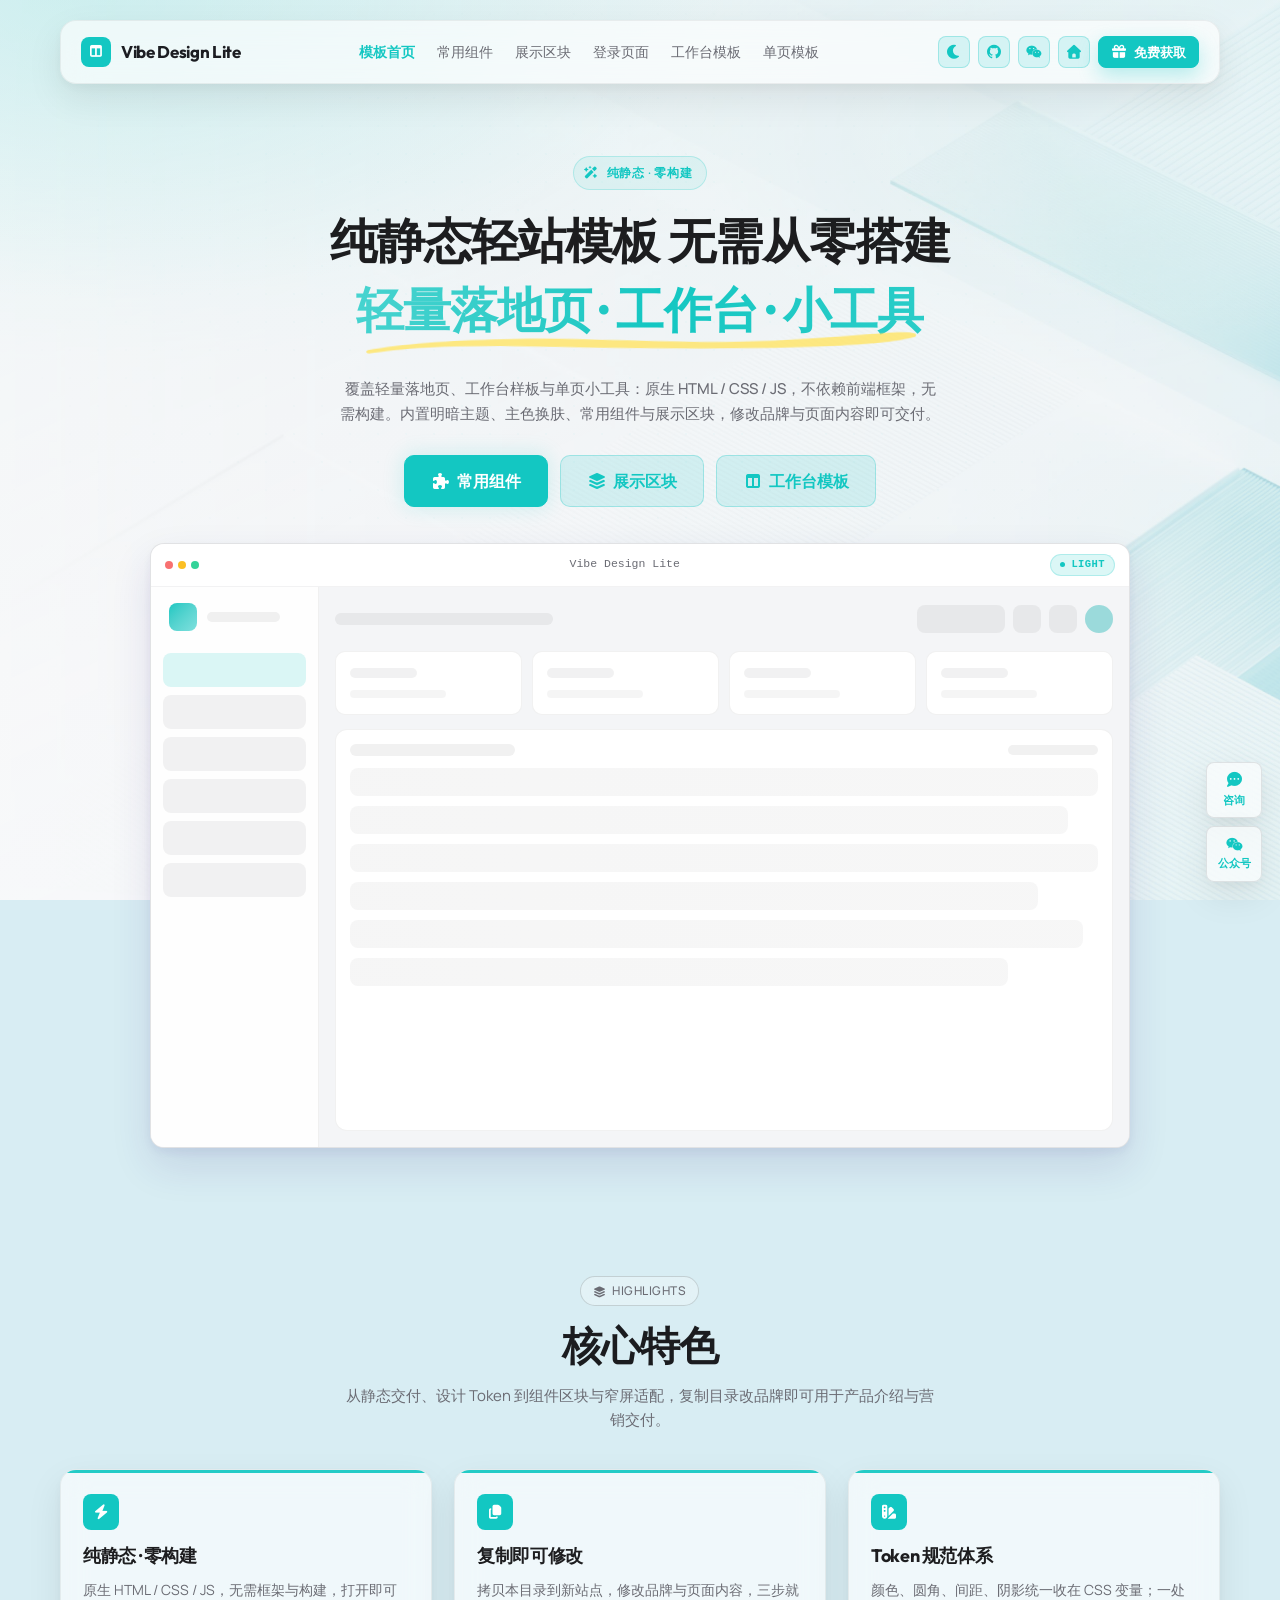
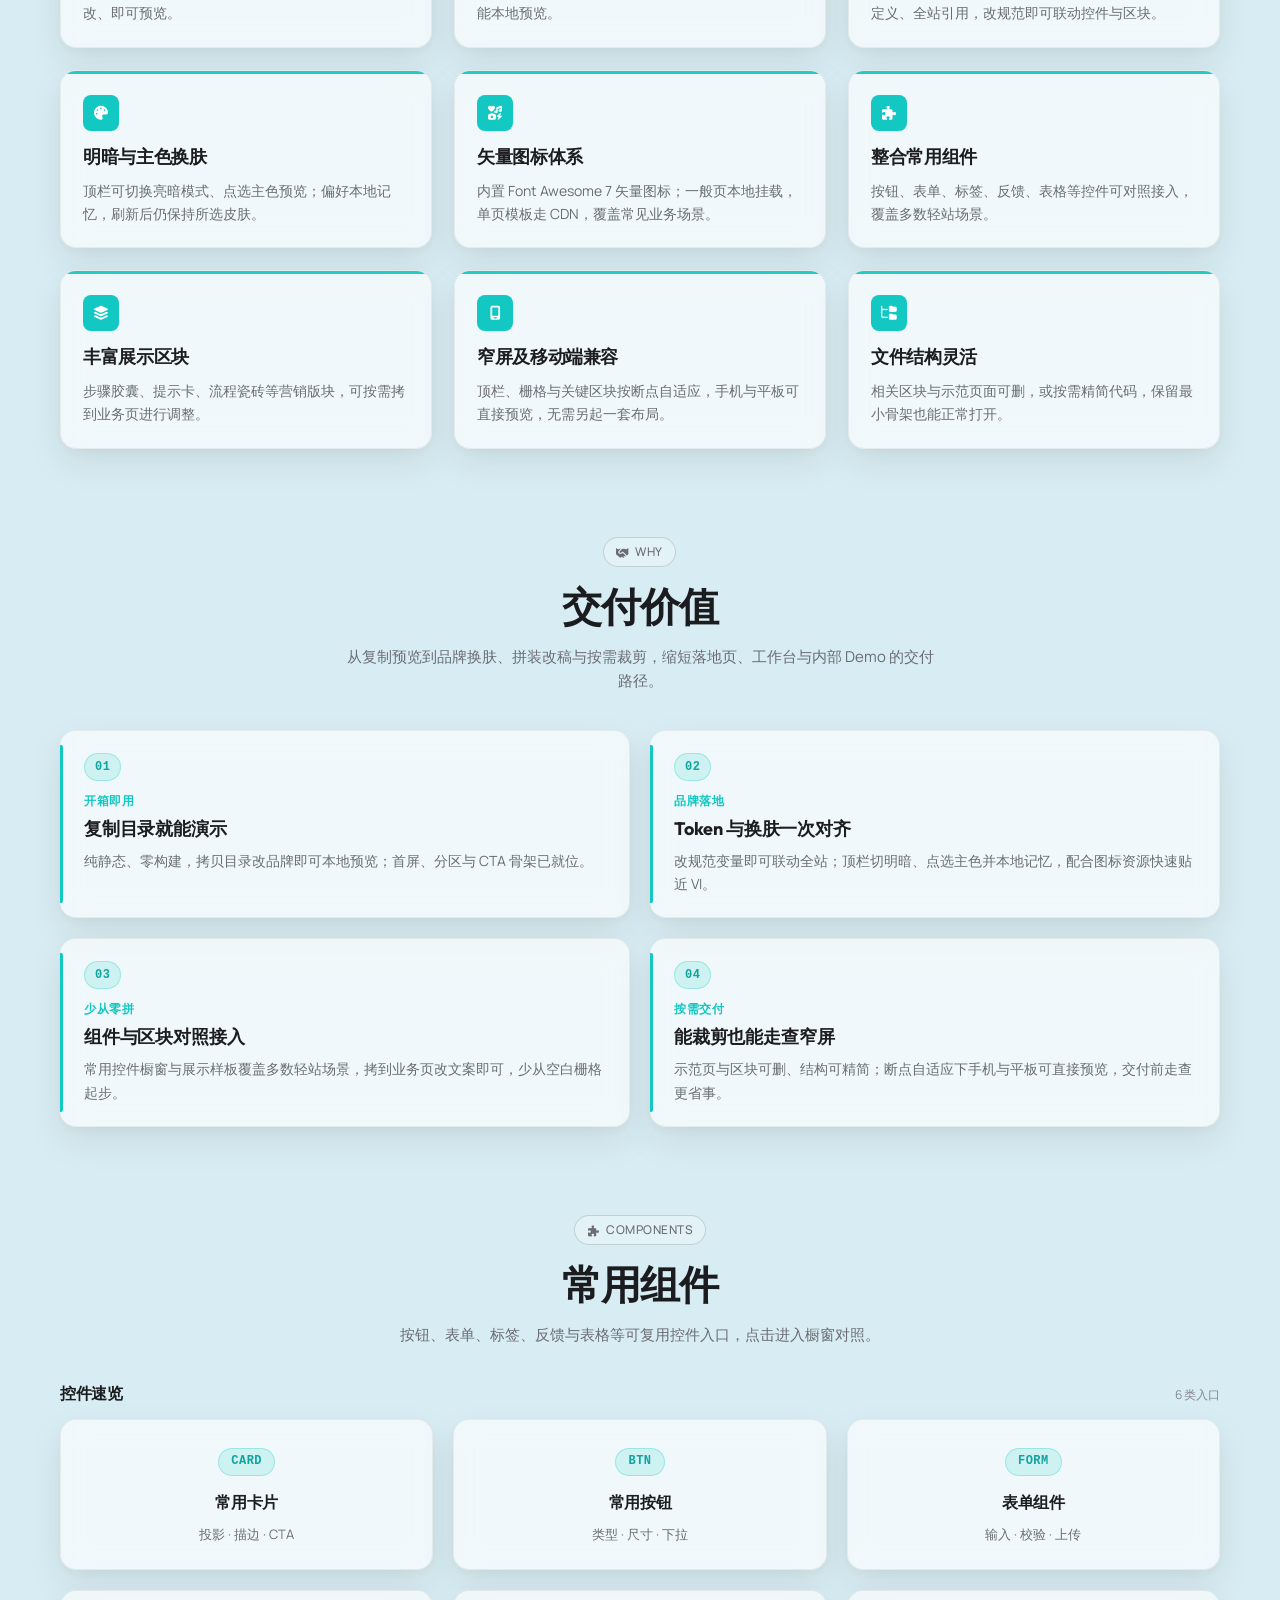
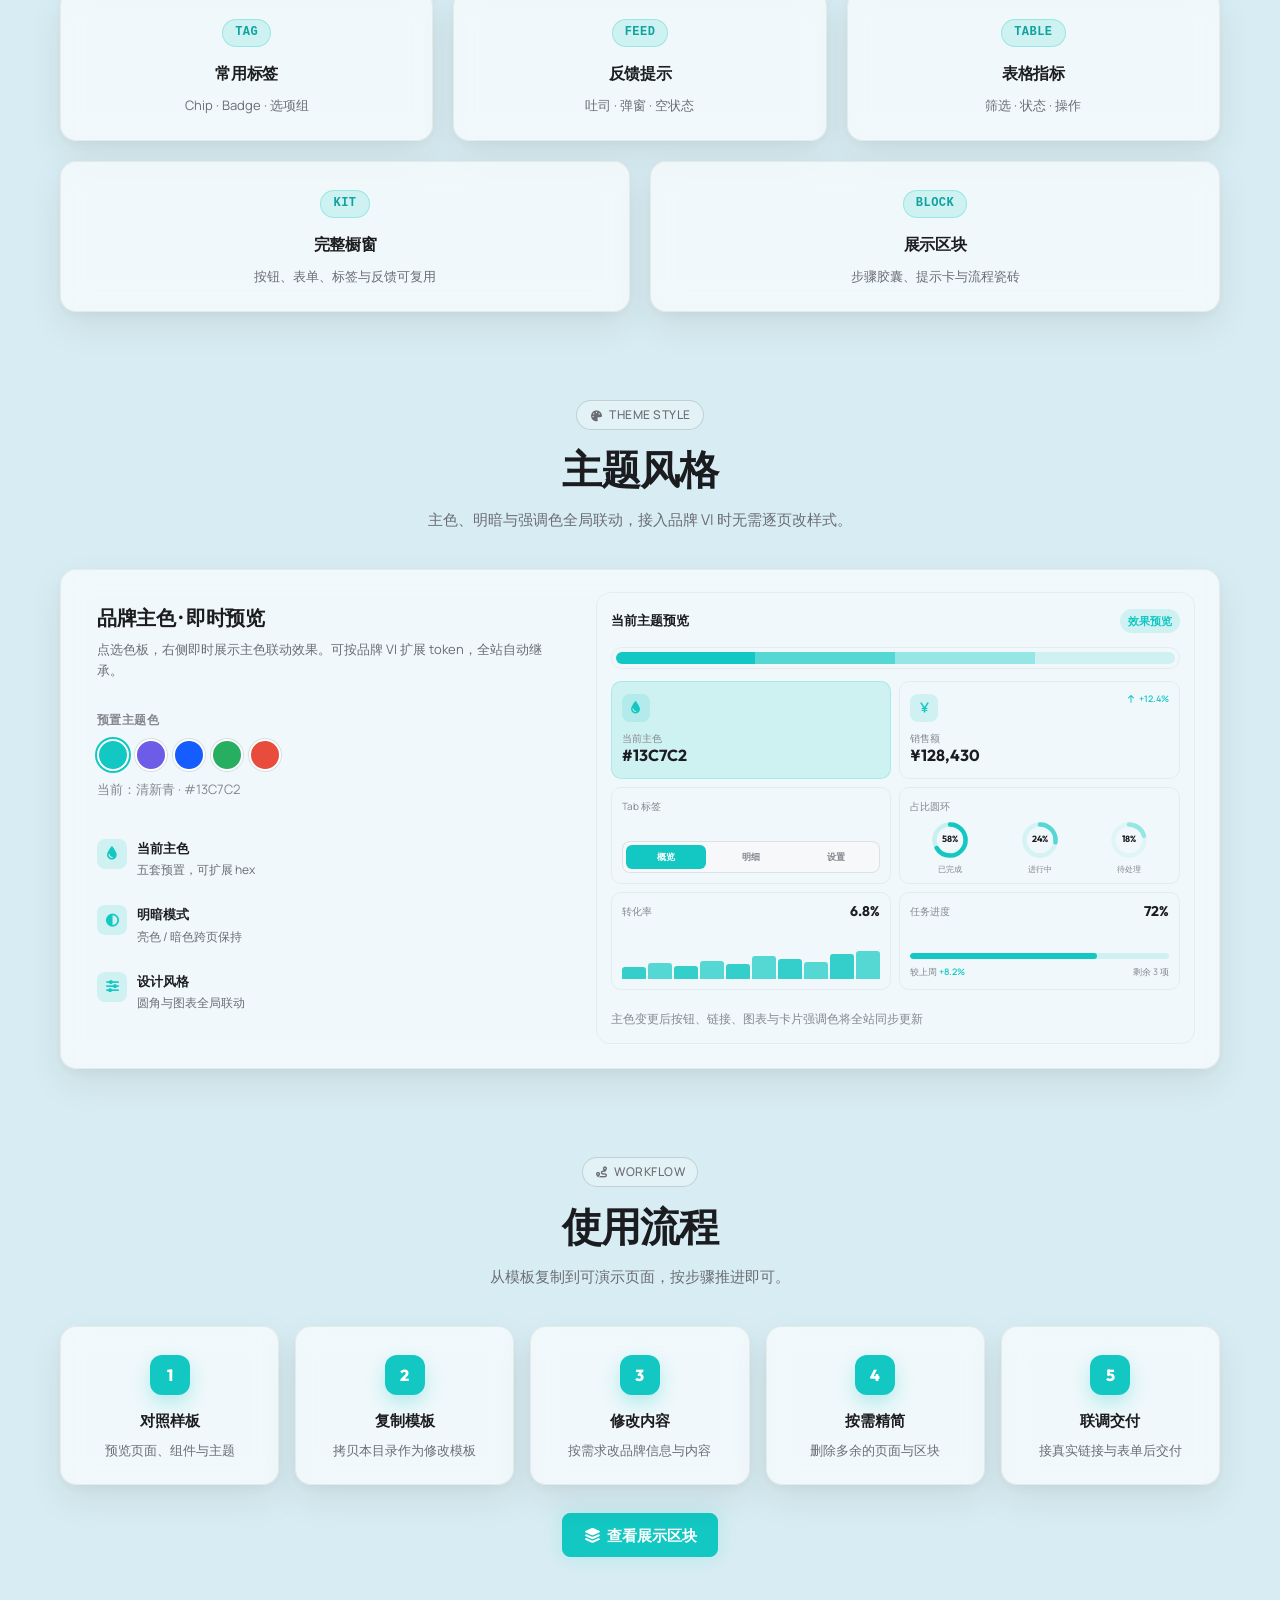
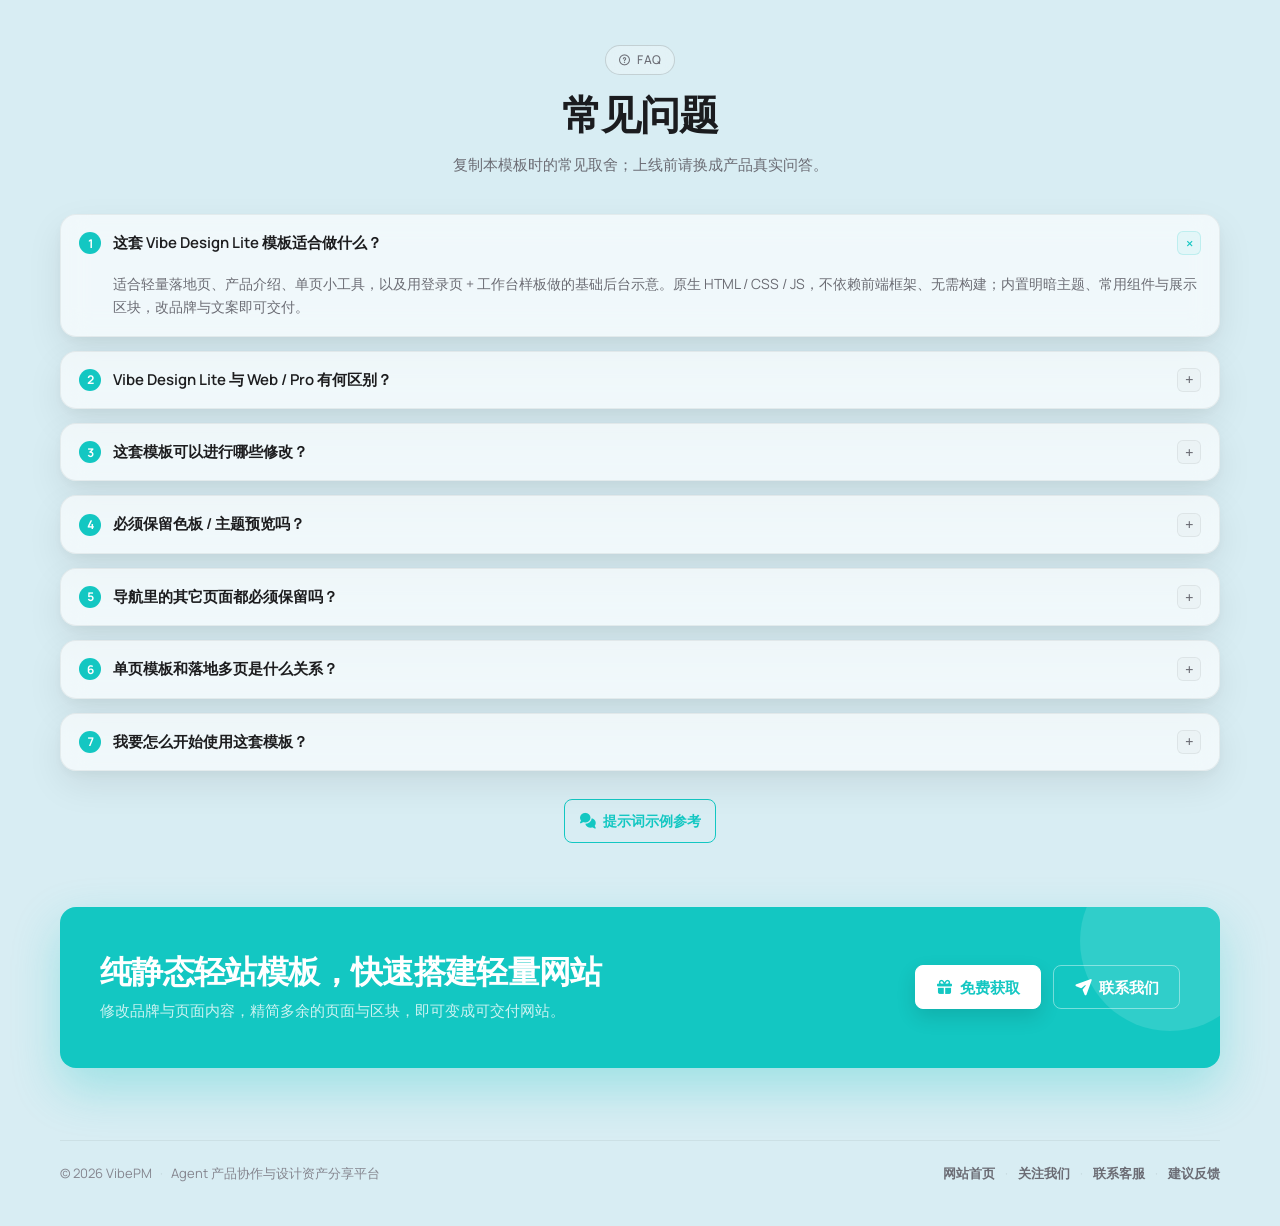
==== commit 9730c039: "Expand README, add screenshots, sync template updates" ====
--- a/index.html
+++ b/index.html
@@ -44,9 +44,6 @@
           </nav>
 
           <div class="wa-nav__actions">
-            <button type="button" class="wa-nav__icon-btn wa-nav__icon-btn--aux" data-modal-open="wechat-modal" aria-label="关注公众号" title="关注公众号">
-              <i class="fa-brands fa-weixin" aria-hidden="true"></i>
-            </button>
             <button
               type="button"
               class="wa-nav__icon-btn wa-nav__icon-btn--aux"
@@ -56,6 +53,19 @@
               title="切换主题"
             >
               <i class="fa-regular fa-moon" aria-hidden="true"></i>
+            </button>
+            <a
+              class="wa-nav__icon-btn wa-nav__icon-btn--aux"
+              href="https://github.com/vibepm666/vibe-design-lite"
+              target="_blank"
+              rel="noopener noreferrer"
+              aria-label="GitHub 开源仓库"
+              title="GitHub"
+            >
+              <i class="fa-brands fa-github" aria-hidden="true"></i>
+            </a>
+            <button type="button" class="wa-nav__icon-btn wa-nav__icon-btn--aux" data-modal-open="wechat-modal" aria-label="关注公众号" title="关注公众号">
+              <i class="fa-brands fa-weixin" aria-hidden="true"></i>
             </button>
             <a
               class="wa-nav__icon-btn wa-nav__icon-btn--aux"
@@ -231,7 +241,7 @@
             <article class="wa-feature">
               <div class="wa-feature__icon"><i class="fa-solid fa-icons" aria-hidden="true"></i></div>
               <h3 class="wa-feature__title">矢量图标体系</h3>
-              <p class="wa-feature__text">内置 Font Awesome 7 Free 本地字体图标（solid / regular / brands），覆盖常见业务场景；小工具页可用 Free CDN。</p>
+              <p class="wa-feature__text">内置 Font Awesome 7 矢量图标；一般页本地挂载，单页模板走 CDN，覆盖常见业务场景。</p>
             </article>
             <article class="wa-feature">
               <div class="wa-feature__icon"><i class="fa-solid fa-puzzle-piece" aria-hidden="true"></i></div>
@@ -570,7 +580,7 @@
                 <span class="wa-faq__label"><span class="wa-faq__index" aria-hidden="true">7</span>我要怎么开始使用这套模板？</span>
                 <span class="wa-faq__toggle" aria-hidden="true"></span>
               </button>
-              <div class="wa-faq__a">请先读本目录 <code>说明文档.md</code>（母版使用说明，人与 Agent 均可参考），再说明站点用途与品牌后改分区与页面。也可以用技能包 <code>prototype-demo</code> 将本母版生成到项目 <code>web/</code> 或 <code>admin/</code>，再继续修改。</div>
+              <div class="wa-faq__a">可以直接用各类本地 Agent 工具打开本模板目录，说明站点用途与品牌后改分区与页面。下载或克隆开源母版时，请先读目录内的 <code>说明文档.md</code>，然后参考下方的「提示词示例」进行修改。</div>
             </div>
           </div>
           <div class="wa-faq-foot">
@@ -697,15 +707,15 @@
           <li>
             <span class="wa-prompt-ex__tag">起步</span>
             <div class="wa-prompt-ex__body">
-              <p class="wa-prompt-ex__desc">先读说明文档，再说站点用途与品牌，在本目录上直接改。</p>
-              <q class="wa-prompt-ex__quote">请先阅读说明文档.md；我想做 XX 产品落地页，把品牌名、主色和首页文案改成我们的，其它示范页先保留。</q>
+              <p class="wa-prompt-ex__desc">说明站点用途与品牌，在本目录上直接改；开源母版请先读 GitHub 说明文档。</p>
+              <q class="wa-prompt-ex__quote">我想做 XX 产品落地页，把品牌名、主色和首页文案改成我们的，其它示范页先保留。（克隆 vibe-design-lite 时请先阅读说明文档.md）</q>
             </div>
           </li>
           <li>
             <span class="wa-prompt-ex__tag">工作台</span>
             <div class="wa-prompt-ex__body">
-              <p class="wa-prompt-ex__desc">先读说明文档，再说后台用途与模块，从 shell 样板改起。</p>
-              <q class="wa-prompt-ex__quote">请先阅读说明文档.md；我想做 XX 运营后台，从 shell-dashboard 改品牌与侧栏菜单，概览指标和列表字段换成我们的，其它 shell 示范页先保留。</q>
+              <p class="wa-prompt-ex__desc">说明后台用途与模块，从 shell 样板改起；开源母版请先读说明文档。</p>
+              <q class="wa-prompt-ex__quote">我想做 XX 运营后台，从 shell-dashboard 改品牌与侧栏菜单，概览指标和列表字段换成我们的，其它 shell 示范页先保留。（克隆 vibe-design-lite 时请先阅读说明文档.md）</q>
             </div>
           </li>
           <li>
--- a/assets/common/css/components.css
+++ b/assets/common/css/components.css
@@ -1800,7 +1800,6 @@
 .wa-table tbody tr.is-selected,
 .wa-table tbody tr:has(input[type="checkbox"]:checked) {
   background: color-mix(in srgb, var(--wa-color-primary) 9%, var(--wa-color-surface));
-  box-shadow: inset 3px 0 0 0 var(--wa-color-primary);
 }
 
 .wa-table tbody tr.is-selected:hover,
